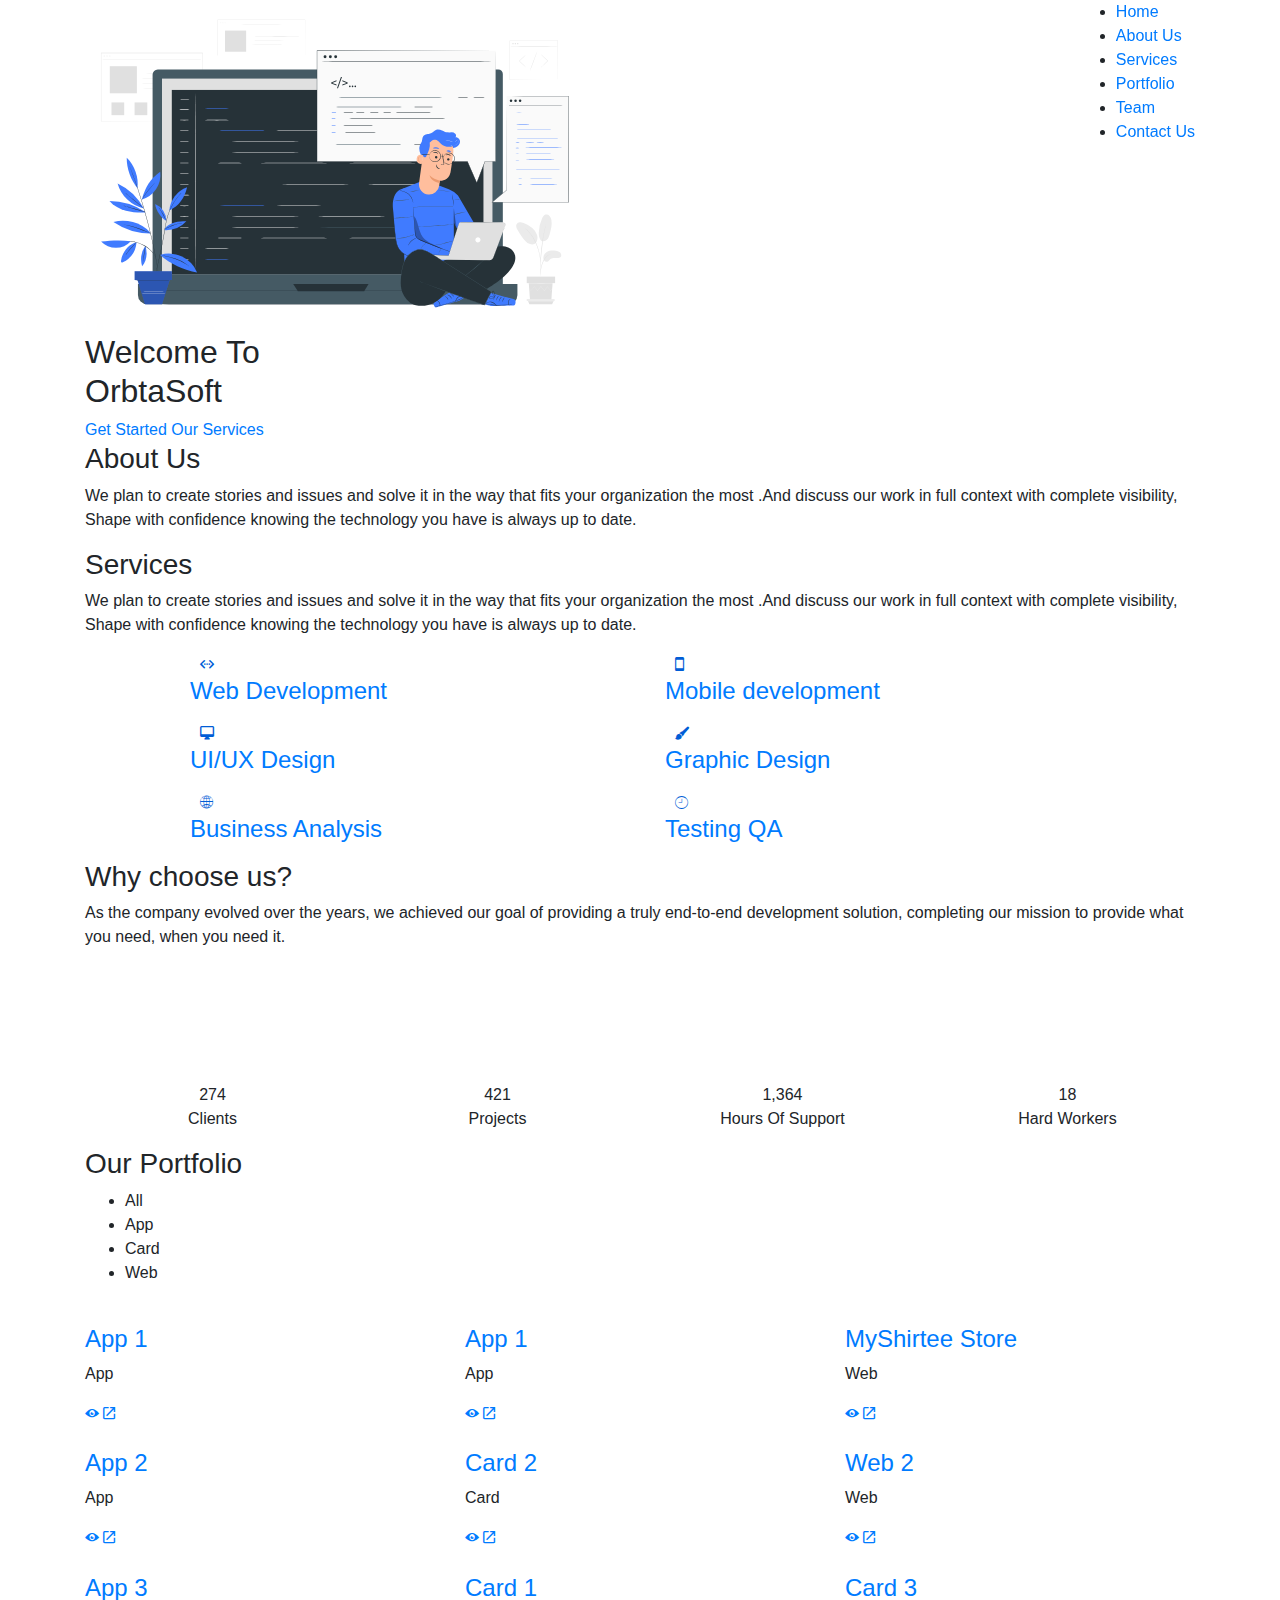
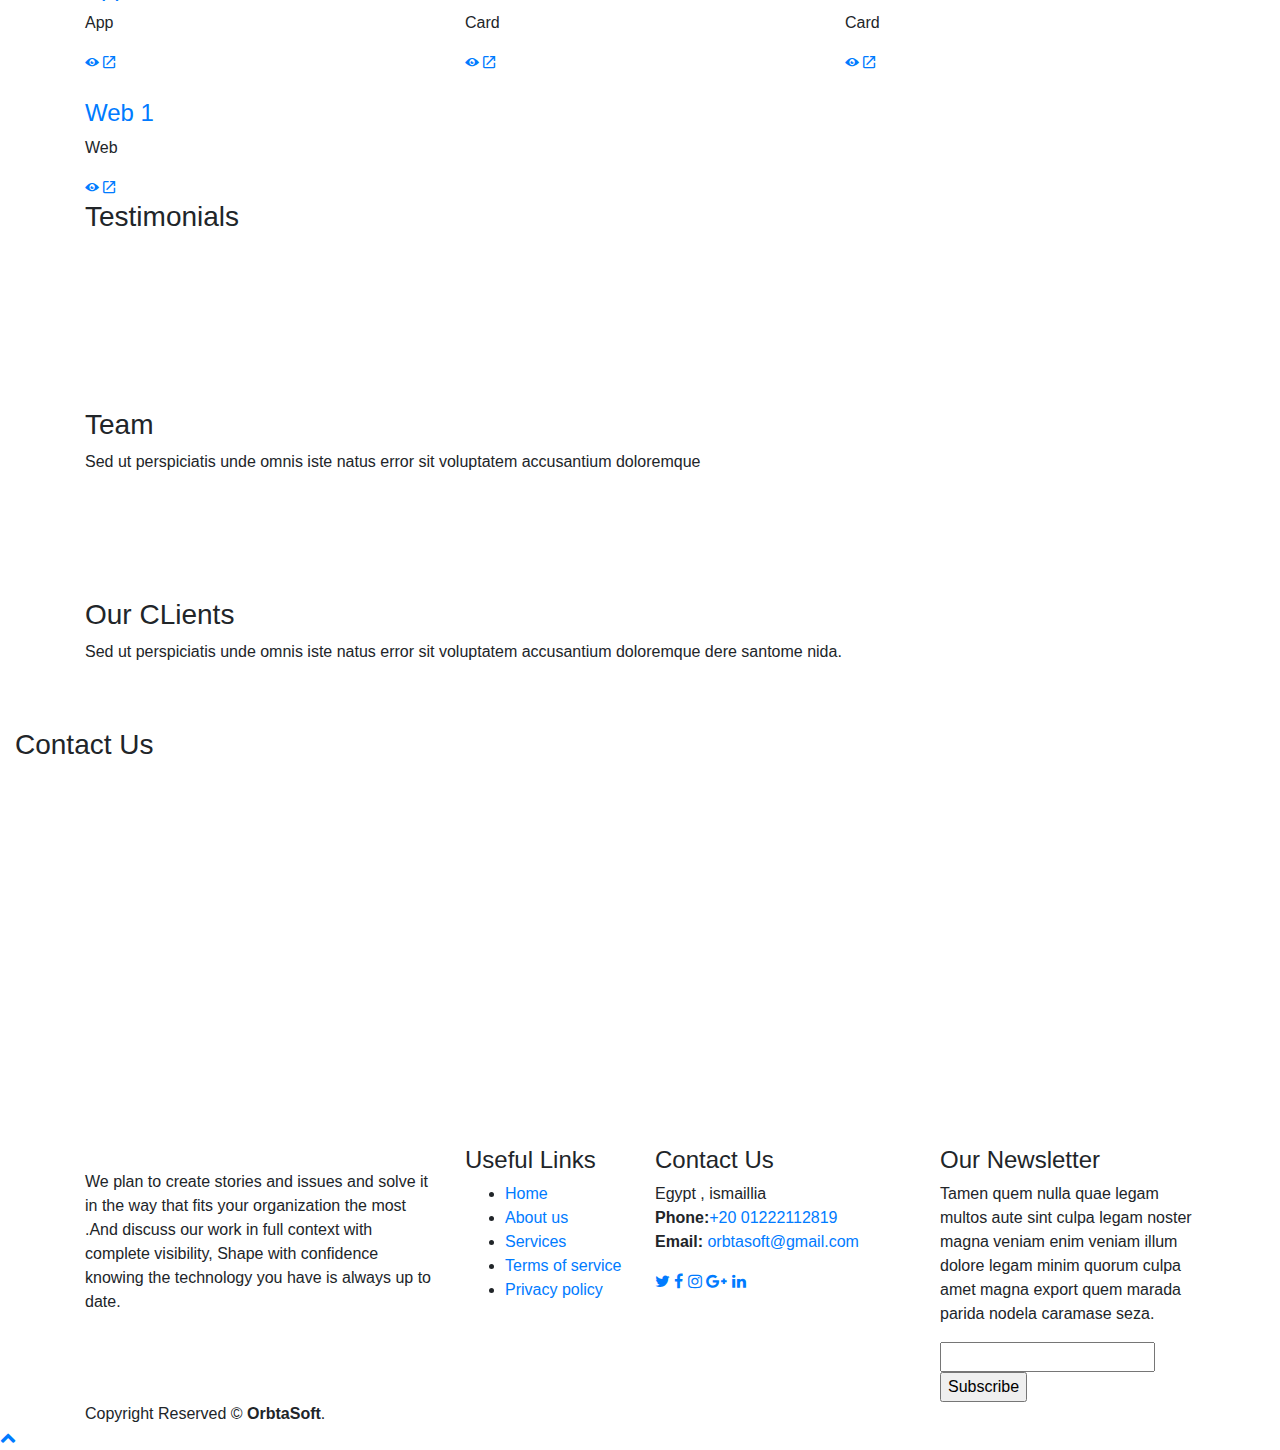
==== index.html @ 1ac49002 "Update index.html" ====
<!DOCTYPE html>
<html lang="en">
<head>
  <meta charset="utf-8">
  <title>OrbtaSoft</title>
  <meta content="width=device-width, initial-scale=1.0" name="viewport">
  <meta content="websites,App Development,Web Development, programming company" name="keywords">
  <meta content="We plan to create stories and issues and solve it in the way that fits your organization the most .And discuss our work in full context with complete visibility, Shape with confidence knowing the technology you have is always up to date." name="description">

  <!-- Favicons -->
 <!-- <link href="img/favicon.png" rel="icon">-->
  <link href="img/apple-touch-icon.png" rel="apple-touch-icon">

  <!-- Google Fonts -->
  <link href="https://fonts.googleapis.com/css?family=Open+Sans:300,300i,400,400i,700,700i|Montserrat:300,400,500,700" rel="stylesheet">

  <!-- Bootstrap CSS File -->
  <link href="lib/bootstrap/css/bootstrap.min.css" rel="stylesheet">

  <!-- Libraries CSS Files -->
  <link href="lib/font-awesome/css/font-awesome.min.css" rel="stylesheet">
  <link href="lib/animate/animate.min.css" rel="stylesheet">
  <link href="lib/ionicons/css/ionicons.min.css" rel="stylesheet">
  <link href="lib/owlcarousel/assets/owl.carousel.min.css" rel="stylesheet">
  <link href="lib/lightbox/css/lightbox.min.css" rel="stylesheet">

  <!-- Main Stylesheet File -->
  <link href="css/style.css" rel="stylesheet">
<style>
    svg{width: 500px;}
    svg#freepik_stories-code-typing:not(.animated) .animable {opacity: 0;}svg#freepik_stories-code-typing.animated #freepik--background-complete--inject-6 {animation: 1.5s Infinite  linear floating;animation-delay: 0s;}svg#freepik_stories-code-typing.animated #freepik--speech-bubbles--inject-6 {animation: 1.5s Infinite  linear floating;animation-delay: 0s;}            @keyframes floating {                0% {                    opacity: 1;                    transform: translateY(0px);                }                50% {                    transform: translateY(-10px);                }                100% {                    opacity: 1;                    transform: translateY(0px);                }            }        </style>

</head>

<body>

  <!--==========================
  Header
  ============================-->
  <header id="header" class="fixed-top">
    <div class="container">

      <div class="logo float-left">
       <a href="#intro" class="scrollto"><img src="img/logo.png" alt="" class="img-fluid"></a>
      </div>

      <nav class="main-nav float-right d-none d-lg-block">
        <ul>
          <li class="active"><a href="#intro">Home</a></li>
          <li><a href="#about">About Us</a></li>
          <li><a href="#services">Services</a></li>
          <li><a href="#portfolio">Portfolio</a></li>
          <li><a href="#team">Team</a></li>
         <!-- <li class="drop-down"><a href="">Drop Down</a>
            <ul>
              <li><a href="#">Drop Down 1</a></li>
              <li class="drop-down"><a href="#">Drop Down 2</a>
                <ul>
                  <li><a href="#">Deep Drop Down 1</a></li>
                  <li><a href="#">Deep Drop Down 2</a></li>
                  <li><a href="#">Deep Drop Down 3</a></li>
                  <li><a href="#">Deep Drop Down 4</a></li>
                  <li><a href="#">Deep Drop Down 5</a></li>
                </ul>
              </li>
              <li><a href="#">Drop Down 3</a></li>
              <li><a href="#">Drop Down 4</a></li>
              <li><a href="#">Drop Down 5</a></li>
            </ul>
          </li>-->
          <li><a href="#contact">Contact Us</a></li>
        </ul>
      </nav><!-- .main-nav -->
      
    </div>
  </header><!-- #header -->

  <!--==========================
    Intro Section
  ============================-->
  <section id="intro" class="clearfix">
    <div class="container">

      <div class="intro-img">
        <svg xmlns="http://www.w3.org/2000/svg" class="animated img-fluid" id="freepik_stories-code-typing" viewBox="0 0 750 500"><g id="freepik--background-complete--inject-6"><rect x="24.1" y="79.59" width="152.3" height="101.97" style="fill:#fff"></rect><path d="M176.39,181.57s0-.64,0-1.86,0-3,0-5.38c0-4.72,0-11.64-.05-20.51,0-17.71-.07-43.18-.12-74.23l.22.22-152.28.06h0l.27-.28c0,36.33,0,70.88,0,102l-.25-.25,109.72.12,31.34.07,8.34,0h2.15l.74,0h-.71l-2.12,0-8.29,0-31.29.06-109.88.13h-.25v-.25c0-31.1,0-65.65,0-102v-.27h.29l152.28.06h.22v.21c-.05,31.11-.09,56.62-.11,74.37,0,8.84-.05,15.75-.06,20.46,0,2.33,0,4.12,0,5.34S176.39,181.57,176.39,181.57Z" style="fill:#e0e0e0"></path><path d="M24.1,88.69c0-.15,34.06-.27,76.08-.27s76.09.12,76.09.27-34.06.28-76.09.28S24.1,88.85,24.1,88.69Z" style="fill:#e0e0e0"></path><g style="opacity:0.30000000000000004"><path d="M30.1,84.1a1.22,1.22,0,0,1-2.44,0,1.22,1.22,0,0,1,2.44,0Z" style="fill:#e0e0e0"></path></g><g style="opacity:0.30000000000000004"><path d="M34.29,84.1a1.22,1.22,0,1,1-1.22-1.22A1.22,1.22,0,0,1,34.29,84.1Z" style="fill:#e0e0e0"></path></g><g style="opacity:0.30000000000000004"><path d="M38.41,84.1a1.22,1.22,0,1,1-1.22-1.22A1.22,1.22,0,0,1,38.41,84.1Z" style="fill:#e0e0e0"></path></g><rect x="37.19" y="99.33" width="40.62" height="40.63" style="fill:#e0e0e0"></rect><path d="M155.51,110.81c0,.15-15.85.27-35.39.27s-35.39-.12-35.39-.27,15.85-.27,35.39-.27S155.51,110.66,155.51,110.81Z" style="fill:#e0e0e0"></path><path d="M155.51,118.36c0,.15-15.85.27-35.39.27s-35.39-.12-35.39-.27,15.85-.27,35.39-.27S155.51,118.21,155.51,118.36Z" style="fill:#e0e0e0"></path><path d="M155.51,125.91c0,.15-15.85.27-35.39.27s-35.39-.12-35.39-.27,15.85-.27,35.39-.27S155.51,125.76,155.51,125.91Z" style="fill:#e0e0e0"></path><path d="M126.56,133.46a9.76,9.76,0,0,1-1.64.11l-4.48.08c-3.79,0-9,.08-14.79.08s-11,0-14.79-.08l-4.48-.08a10,10,0,0,1-1.65-.11,10,10,0,0,1,1.65-.11l4.48-.08c3.78-.05,9-.08,14.79-.08s11,0,14.79.08l4.48.08A9.76,9.76,0,0,1,126.56,133.46Z" style="fill:#e0e0e0"></path><rect x="39.73" y="153.65" width="19.09" height="19.09" style="fill:#e0e0e0"></rect><rect x="74.35" y="153.65" width="19.09" height="19.09" style="fill:#e0e0e0"></rect><rect x="108.98" y="153.65" width="19.09" height="19.09" style="fill:#e0e0e0"></rect><rect x="143.6" y="153.65" width="19.09" height="19.09" style="fill:#e0e0e0"></rect><rect x="198.87" y="30.04" width="131.19" height="53.29" style="fill:#fff"></rect><path d="M330.06,83.33s0-.33,0-1,0-1.56,0-2.77c0-2.43,0-6,0-10.6,0-9.2-.05-22.5-.08-39l.15.15-131.19.06h0l.2-.21c0,18.66,0,36.68,0,53.29l-.19-.2,94.06.09,27.28.06,7.31,0h0l-7.26,0-27.24.05-94.19.1h-.2v-.2c0-16.61,0-34.63,0-53.29v-.21h.21l131.19.07h.14V30c0,16.51-.06,29.84-.08,39.06,0,4.58,0,8.15,0,10.57,0,1.2,0,2.11,0,2.74S330.06,83.33,330.06,83.33Z" style="fill:#e0e0e0"></path><path d="M199,37.23c0-.12,29.32-.21,65.48-.21s65.5.09,65.5.21-29.32.21-65.5.21S199,37.34,199,37.23Z" style="fill:#e0e0e0"></path><g style="opacity:0.30000000000000004"><path d="M204.49,34a.95.95,0,1,1-1-.95A1,1,0,0,1,204.49,34Z" style="fill:#ebebeb"></path></g><g style="opacity:0.30000000000000004"><path d="M207.75,34a.95.95,0,1,1-.95-.95A1,1,0,0,1,207.75,34Z" style="fill:#ebebeb"></path></g><g style="opacity:0.30000000000000004"><circle cx="210.02" cy="34.01" r="0.95" style="fill:#ebebeb"></circle></g><rect x="210.02" y="45.89" width="31.69" height="31.69" style="fill:#e0e0e0"></rect><path d="M321,54.38c0,.12-16.31.21-36.42.21s-36.42-.09-36.42-.21,16.31-.21,36.42-.21S321,54.27,321,54.38Z" style="fill:#e0e0e0"></path><path d="M321,60.84c0,.11-16.31.2-36.42.2s-36.42-.09-36.42-.2,16.31-.21,36.42-.21S321,60.72,321,60.84Z" style="fill:#e0e0e0"></path><path d="M295,67.29a1.61,1.61,0,0,1-.48,0l-1.36,0-5,.07-16.57.06L255,67.44l-5-.07-1.37,0a1.68,1.68,0,0,1-.48,0,2.32,2.32,0,0,1,.48,0l1.37,0,5-.06,16.58-.07,16.57.07,5,.06,1.36,0A2.2,2.2,0,0,1,295,67.29Z" style="fill:#e0e0e0"></path><path d="M684,101.16a4.68,4.68,0,0,1,.74-.85c.59-.58,1.31-1.31,2.16-2.16,1.83-1.82,4.39-4.3,7.24-7l.07-.06v.36c-2.87-2.66-5.45-5.09-7.29-6.87l-2.17-2.12a5,5,0,0,1-.75-.83,4.57,4.57,0,0,1,.88.68l2.28,2c1.9,1.71,4.52,4.1,7.39,6.76l.2.19-.2.18-.06.06c-2.85,2.72-5.45,5.16-7.35,6.9l-2.26,2.06A6.07,6.07,0,0,1,684,101.16Z" style="fill:#e0e0e0"></path><path d="M661.87,81.62a5.39,5.39,0,0,1-.74.84L659,84.63c-1.83,1.81-4.39,4.29-7.24,7l-.07.06v-.37c2.87,2.67,5.45,5.1,7.29,6.88l2.17,2.12a4.53,4.53,0,0,1,.75.83,5,5,0,0,1-.88-.69l-2.28-2c-1.9-1.71-4.52-4.1-7.39-6.77l-.2-.18.2-.18.06-.07c2.85-2.71,5.45-5.15,7.35-6.9L661,82.32A4.66,4.66,0,0,1,661.87,81.62Z" style="fill:#e0e0e0"></path><path d="M667.56,105.76c-.13-.05,2.19-6.58,5.19-14.59s5.53-14.47,5.66-14.42-2.2,6.58-5.19,14.59S667.69,105.81,667.56,105.76Z" style="fill:#e0e0e0"></path><path d="M709.19,119.74s0-.38,0-1.09,0-1.78,0-3.14c0-2.76,0-6.79,0-11.91,0-10.25-.06-24.9-.11-42.56l.21.21-72,0h0l.25-.25c0,21.22,0,41.26,0,58.7l-.22-.22,52,.11,14.74.06,3.92,0h1.36l-.33,0h-1l-3.87,0-14.7.06-52.17.11h-.22v-.23c0-17.44,0-37.48,0-58.7v-.25h.26l72,0h.21V61c0,17.71-.08,32.41-.11,42.69,0,5.11,0,9.11,0,11.86,0,1.35,0,2.39,0,3.11S709.19,119.74,709.19,119.74Z" style="fill:#e0e0e0"></path><path d="M709.76,69.75c0,.14-16.27.25-36.33.25s-36.32-.11-36.32-.25,16.26-.25,36.32-.25S709.76,69.61,709.76,69.75Z" style="fill:#e0e0e0"></path><path d="M643,65.46a1,1,0,1,1-1-1A1,1,0,0,1,643,65.46Z" style="fill:#e0e0e0"></path><path d="M646.56,65.46a1,1,0,1,1-1-1A1,1,0,0,1,646.56,65.46Z" style="fill:#e0e0e0"></path><path d="M650.09,65.46a1,1,0,1,1-1-1A1,1,0,0,1,650.09,65.46Z" style="fill:#e0e0e0"></path><path d="M692.59,377.9c4.16-2.15,9.07-2.43,13.69-1.66,2.48.41,5.07,1.15,6.76,3s2,5.14.07,6.75a6.55,6.55,0,0,1-4.26,1.08c-3.62,0-7.64-.68-10.53,1.5-1.65,1.24-2.74,3.3-4.72,3.91a4.66,4.66,0,0,1-5.13-2.28,8,8,0,0,1-.58-5.88A9,9,0,0,1,692.59,377.9Z" style="fill:#ebebeb"></path><path d="M683.05,359.49c2.55,3.63,7.5,2.43,9.79.21s3.26-5.44,4.15-8.5c2-7,4-14.36,2.55-21.5a12,12,0,0,0-2.75-5.85,6.23,6.23,0,0,0-5.91-2c-2.5.66-4,3.1-5.17,5.42a51.26,51.26,0,0,0-5.06,22c0,3.54.4,7.25,2.4,10.18" style="fill:#ebebeb"></path><path d="M676.06,364.7c2.76-3.28,3.29-8.06,2.06-12.17a23.46,23.46,0,0,0-7.21-10.46A38.88,38.88,0,0,0,658,334.45a13.86,13.86,0,0,0-5.81-1,6.12,6.12,0,0,0-4.88,3c-1.35,2.59,0,5.74,1.36,8.3a98.45,98.45,0,0,0,8.48,12.92c2.54,3.27,5.45,6.51,9.33,8s7.9,1.31,9.95-1.38" style="fill:#ebebeb"></path><path d="M682.88,414.34a8.29,8.29,0,0,0,.23-1.66c.12-1.2.26-2.71.44-4.51s.49-4.15,1-6.61a51.47,51.47,0,0,1,2.41-7.81,28.8,28.8,0,0,1,4-7.06,15,15,0,0,1,5-4.19,14.18,14.18,0,0,1,4.25-1.32,7.69,7.69,0,0,0,1.64-.24,8.6,8.6,0,0,0-1.67,0,12.77,12.77,0,0,0-4.43,1.15,14.89,14.89,0,0,0-5.31,4.22,28.24,28.24,0,0,0-4.14,7.21,47.94,47.94,0,0,0-2.38,7.93,56.11,56.11,0,0,0-.88,6.7c-.14,1.92-.2,3.47-.23,4.54A7.58,7.58,0,0,0,682.88,414.34Z" style="fill:#e0e0e0"></path><path d="M683.19,410.87a3.39,3.39,0,0,0,0-.77v-2.19c0-1.91,0-4.66.1-8.06.16-6.8.75-14.12,1.88-24.43,1.07-9.7,2.51-21,4-28.34.32-1.67.65-3.17,1-4.48s.54-2.46.78-3.38.38-1.57.52-2.13a3.24,3.24,0,0,0,.13-.76,4.49,4.49,0,0,0-.27.72q-.24.82-.63,2.1c-.28.92-.57,2-.9,3.36s-.71,2.81-1.07,4.47a249.06,249.06,0,0,0-4.23,26.29c-1.13,10.34-1.64,19.76-1.69,26.57,0,3.41,0,6.17.12,8.07.06.89.1,1.62.14,2.19A3.87,3.87,0,0,0,683.19,410.87Z" style="fill:#e0e0e0"></path><path d="M683.24,392.71a17.42,17.42,0,0,0,0-2.29c-.08-1.47-.29-3.6-.7-6.2a82.83,82.83,0,0,0-2-9,74,74,0,0,0-3.78-10.7,57.22,57.22,0,0,0-11.1-17.29,27.72,27.72,0,0,0-2.61-2.42c-.4-.34-.76-.68-1.12-.95l-1-.7a14.27,14.27,0,0,0-1.93-1.23,68.67,68.67,0,0,1,6.32,5.64,59.9,59.9,0,0,1,10.82,17.22,84.12,84.12,0,0,1,3.81,10.6A89.48,89.48,0,0,1,682,384.3c.48,2.58.75,4.68.92,6.14A13.57,13.57,0,0,0,683.24,392.71Z" style="fill:#e0e0e0"></path><polygon points="665.69 424.74 667.51 449.66 699.53 449.66 701.35 424.74 665.69 424.74" style="fill:#e0e0e0"></polygon><rect x="662.59" y="414.91" width="42.57" height="9.82" style="fill:#e0e0e0"></rect><polygon points="662.59 448.71 662.59 451.43 664.59 451.43 704.46 451.43 704.46 448.71 662.59 448.71" style="fill:#ebebeb"></polygon><polygon points="666.55 456.23 664.59 451.43 702.94 451.43 700.65 456.23 666.55 456.23" style="fill:#e0e0e0"></polygon><path d="M700.75,432.88s0,.09-.15.23l-.48.64-1.86,2.38-.08.11-.09-.11c-1.17-1.62-2.73-3.79-4.58-6.34h.27l-4.52,6.39-.14.2-.16-.19-5.35-6.36h.31l-.29.37-4.79,6-.16.2-.14-.21c-1.63-2.3-3.15-4.44-4.52-6.39l.26,0-5.55,6.33-.1.11-.08-.12-1.74-2.93-.45-.78a1.39,1.39,0,0,1-.13-.27s.07.07.18.24l.5.75,1.83,2.87h-.18l5.47-6.41.14-.16.12.17,4.56,6.36h-.31l4.78-6,.29-.37.15-.19.16.19,5.33,6.38H689l4.56-6.36.14-.18.13.18,4.48,6.41h-.16l1.94-2.33.52-.6A1.17,1.17,0,0,1,700.75,432.88Z" style="fill:#f5f5f5"></path><path d="M701.79,424.57c0,.11-8,.2-17.92.2s-17.92-.09-17.92-.2,8-.2,17.92-.2S701.79,424.46,701.79,424.57Z" style="fill:#f5f5f5"></path><path d="M703.41,451.7c0,.11-8.72.2-19.47.2s-19.48-.09-19.48-.2,8.72-.2,19.48-.2S703.41,451.59,703.41,451.7Z" style="fill:#f5f5f5"></path></g><g id="freepik--Device--inject-6"><path d="M109.14,104.09H620a6.74,6.74,0,0,1,6.74,6.74V437a14.57,14.57,0,0,1-14.57,14.57H116A14.57,14.57,0,0,1,101.39,437V111.85A7.75,7.75,0,0,1,109.14,104.09Z" style="fill:#455a64"></path><path d="M79.42,425.83H648.63a0,0,0,0,1,0,0V442.5a13.72,13.72,0,0,1-13.72,13.72H93.14A13.72,13.72,0,0,1,79.42,442.5V425.83a0,0,0,0,1,0,0Z" style="fill:#455a64"></path><rect x="115.49" y="117.9" width="495.7" height="293.4" style="fill:#e0e0e0"></rect><polygon points="312.29 425.83 319.35 437.06 418.74 437.06 425.3 425.83 312.29 425.83" style="fill:#263238"></polygon><rect x="130.2" y="134.9" width="467.48" height="276.4" style="fill:#263238"></rect><path d="M166.07,403.18c-.24,0-.44-58.86-.44-131.46s.2-131.49.44-131.49.44,58.86.44,131.49S166.31,403.18,166.07,403.18Z" style="fill:#e0e0e0"></path><path d="M156.64,164.07c0,.24-3.4.44-7.59.44s-7.6-.2-7.6-.44,3.4-.44,7.6-.44S156.64,163.83,156.64,164.07Z" style="fill:#e0e0e0"></path><path d="M157.22,149.15c0,.24-3.4.44-7.59.44s-7.59-.2-7.59-.44,3.4-.44,7.59-.44S157.22,148.91,157.22,149.15Z" style="fill:#e0e0e0"></path><path d="M156.64,180.15c0,.24-3.4.44-7.59.44s-7.6-.2-7.6-.44,3.4-.44,7.6-.44S156.64,179.91,156.64,180.15Z" style="fill:#e0e0e0"></path><path d="M156.64,196.23c0,.25-3.4.44-7.59.44s-7.6-.19-7.6-.44,3.4-.43,7.6-.43S156.64,196,156.64,196.23Z" style="fill:#e0e0e0"></path><path d="M156.64,212.32c0,.24-3.4.44-7.59.44s-7.6-.2-7.6-.44,3.4-.44,7.6-.44S156.64,212.07,156.64,212.32Z" style="fill:#e0e0e0"></path><path d="M156.64,228.4c0,.24-3.4.44-7.59.44s-7.6-.2-7.6-.44,3.4-.44,7.6-.44S156.64,228.16,156.64,228.4Z" style="fill:#e0e0e0"></path><path d="M156.64,244.48c0,.24-3.4.44-7.59.44s-7.6-.2-7.6-.44,3.4-.44,7.6-.44S156.64,244.24,156.64,244.48Z" style="fill:#e0e0e0"></path><path d="M156.64,260.56c0,.25-3.4.44-7.59.44s-7.6-.19-7.6-.44,3.4-.43,7.6-.43S156.64,260.32,156.64,260.56Z" style="fill:#e0e0e0"></path><path d="M156.64,276.65c0,.24-3.4.43-7.59.43s-7.6-.19-7.6-.43,3.4-.44,7.6-.44S156.64,276.4,156.64,276.65Z" style="fill:#e0e0e0"></path><path d="M156.64,292.73c0,.24-3.4.44-7.59.44s-7.6-.2-7.6-.44,3.4-.44,7.6-.44S156.64,292.49,156.64,292.73Z" style="fill:#e0e0e0"></path><path d="M156.64,308.81c0,.24-3.4.44-7.59.44s-7.6-.2-7.6-.44,3.4-.44,7.6-.44S156.64,308.57,156.64,308.81Z" style="fill:#e0e0e0"></path><path d="M156.64,324.89c0,.25-3.4.44-7.59.44s-7.6-.19-7.6-.44,3.4-.43,7.6-.43S156.64,324.65,156.64,324.89Z" style="fill:#e0e0e0"></path><path d="M156.64,341c0,.24-3.4.43-7.59.43s-7.6-.19-7.6-.43,3.4-.44,7.6-.44S156.64,340.73,156.64,341Z" style="fill:#e0e0e0"></path><path d="M156.64,357.06c0,.24-3.4.44-7.59.44s-7.6-.2-7.6-.44,3.4-.44,7.6-.44S156.64,356.82,156.64,357.06Z" style="fill:#e0e0e0"></path><path d="M156.64,373.14c0,.24-3.4.44-7.59.44s-7.6-.2-7.6-.44,3.4-.44,7.6-.44S156.64,372.9,156.64,373.14Z" style="fill:#e0e0e0"></path><path d="M156.64,389.22c0,.25-3.4.44-7.59.44s-7.6-.19-7.6-.44,3.4-.44,7.6-.44S156.64,389,156.64,389.22Z" style="fill:#e0e0e0"></path><path d="M217.51,163.12c0,.24-8.82.44-19.7.44s-19.71-.2-19.71-.44,8.82-.44,19.71-.44S217.51,162.88,217.51,163.12Z" style="fill:#407BFF"></path><path d="M217.51,389.22c0,.25-8.82.44-19.7.44s-19.71-.19-19.71-.44,8.82-.44,19.71-.44S217.51,389,217.51,389.22Z" style="fill:#407BFF"></path><path d="M272.4,196.23c0,.25-16.51.44-36.87.44s-36.87-.19-36.87-.44,16.5-.43,36.87-.43S272.4,196,272.4,196.23Z" style="fill:#407BFF"></path><path d="M357.68,196.23c0,.25-16.51.44-36.87.44s-36.88-.19-36.88-.44,16.51-.43,36.88-.43S357.68,196,357.68,196.23Z" style="fill:#e0e0e0"></path><path d="M325.09,212.32c0,.24-24.33.44-54.34.44s-54.34-.2-54.34-.44,24.32-.44,54.34-.44S325.09,212.07,325.09,212.32Z" style="fill:#e0e0e0"></path><path d="M325.09,228.4c0,.24-24.33.44-54.34.44s-54.34-.2-54.34-.44,24.32-.44,54.34-.44S325.09,228.16,325.09,228.4Z" style="fill:#e0e0e0"></path><path d="M399.9,276.65c0,.24-24.34.43-54.34.43s-54.35-.19-54.35-.43,24.33-.44,54.35-.44S399.9,276.4,399.9,276.65Z" style="fill:#e0e0e0"></path><path d="M367.61,244.48c0,.24-24.33.44-54.33.44s-54.35-.2-54.35-.44,24.33-.44,54.35-.44S367.61,244.24,367.61,244.48Z" style="fill:#e0e0e0"></path><path d="M500.42,244.48c0,.24-24.33.44-54.33.44s-54.35-.2-54.35-.44,24.33-.44,54.35-.44S500.42,244.24,500.42,244.48Z" style="fill:#e0e0e0"></path><path d="M454.24,212.32c0,.24-24.34.44-54.34.44s-54.34-.2-54.34-.44,24.32-.44,54.34-.44S454.24,212.07,454.24,212.32Z" style="fill:#fafafa"></path><path d="M529.31,276.65c0,.24-24.33.43-54.34.43s-54.34-.19-54.34-.43,24.32-.44,54.34-.44S529.31,276.4,529.31,276.65Z" style="fill:#fafafa"></path><path d="M514.32,228.4c0,.24-37.78.44-84.38.44s-84.38-.2-84.38-.44,37.77-.44,84.38-.44S514.32,228.16,514.32,228.4Z" style="fill:#455a64"></path><path d="M217.51,180.15c0,.24-8.82.44-19.7.44s-19.71-.2-19.71-.44,8.82-.44,19.71-.44S217.51,179.91,217.51,180.15Z" style="fill:#fafafa"></path><path d="M217.51,373.14c0,.24-8.82.44-19.7.44s-19.71-.2-19.71-.44,8.82-.44,19.71-.44S217.51,372.9,217.51,373.14Z" style="fill:#fafafa"></path><path d="M237,244.48c0,.24-8.82.44-19.71.44s-19.71-.2-19.71-.44,8.83-.44,19.71-.44S237,244.24,237,244.48Z" style="fill:#fafafa"></path><path d="M552.93,244.48c0,.24-8.82.44-19.7.44s-19.71-.2-19.71-.44,8.82-.44,19.71-.44S552.93,244.24,552.93,244.48Z" style="fill:#407BFF"></path><path d="M272.4,308.72c0,.24-16.51.44-36.87.44s-36.87-.2-36.87-.44,16.5-.44,36.87-.44S272.4,308.47,272.4,308.72Z" style="fill:#407BFF"></path><path d="M357.68,308.72c0,.24-16.51.44-36.87.44s-36.88-.2-36.88-.44,16.51-.44,36.88-.44S357.68,308.47,357.68,308.72Z" style="fill:#e0e0e0"></path><path d="M325.09,324.8c0,.24-24.33.44-54.34.44s-54.34-.2-54.34-.44,24.32-.44,54.34-.44S325.09,324.56,325.09,324.8Z" style="fill:#e0e0e0"></path><path d="M325.09,340.88c0,.24-24.33.44-54.34.44s-54.34-.2-54.34-.44,24.32-.44,54.34-.44S325.09,340.64,325.09,340.88Z" style="fill:#e0e0e0"></path><path d="M367.61,357c0,.25-24.33.44-54.33.44s-54.35-.19-54.35-.44,24.33-.43,54.35-.43S367.61,356.72,367.61,357Z" style="fill:#e0e0e0"></path><path d="M500.42,357c0,.25-24.33.44-54.33.44s-54.35-.19-54.35-.44,24.33-.43,54.35-.43S500.42,356.72,500.42,357Z" style="fill:#e0e0e0"></path><path d="M454.24,324.8c0,.24-24.34.44-54.34.44s-54.34-.2-54.34-.44,24.32-.44,54.34-.44S454.24,324.56,454.24,324.8Z" style="fill:#fafafa"></path><path d="M514.32,340.88c0,.24-37.78.44-84.38.44s-84.38-.2-84.38-.44,37.77-.44,84.38-.44S514.32,340.64,514.32,340.88Z" style="fill:#455a64"></path><path d="M237,357c0,.25-8.82.44-19.71.44s-19.71-.19-19.71-.44,8.83-.43,19.71-.43S237,356.72,237,357Z" style="fill:#fafafa"></path><path d="M552.93,357c0,.25-8.82.44-19.7.44s-19.71-.19-19.71-.44,8.82-.43,19.71-.43S552.93,356.72,552.93,357Z" style="fill:#407BFF"></path><path d="M563.44,436c0,.14-100.64.26-224.76.26S113.9,436.12,113.9,436s100.62-.26,224.78-.26S563.44,435.84,563.44,436Z" style="fill:#263238"></path></g><g id="freepik--Plant--inject-6"><path d="M97.07,347.83a57.06,57.06,0,0,0-54.45-14.95,99.15,99.15,0,0,0,55.1,17.21" style="fill:#407BFF"></path><path d="M78.6,282.43c2.27-16.05-4-34.1-16-45.76-.39,15.9,6.32,33.79,16,45.76" style="fill:#407BFF"></path><path d="M88.21,312.74a85.64,85.64,0,0,0-39.35-37.61,54.08,54.08,0,0,0,39.5,37.78" style="fill:#407BFF"></path><path d="M90.2,318.58c-9.69.28-19.5-.06-28.87-2.54S43,308.79,36.74,301.37a96.45,96.45,0,0,1,53.31,16.27" style="fill:#407BFF"></path><path d="M85.28,299.32c4.92-18.44,13-31.19,27.53-41.52a38.33,38.33,0,0,1-27.53,41.52" style="fill:#407BFF"></path><path d="M121.86,331.12a27.28,27.28,0,0,0-16.58-25.28c.81,9.52,8.29,20.53,16.58,25.28" style="fill:#407BFF"></path><path d="M126.49,315.57a40.68,40.68,0,0,1,26.64-34.69c-3.35,15.41-12.25,28.24-26.64,34.69" style="fill:#407BFF"></path><path d="M119.51,343.16c3.42-4.89,9-7.93,14.77-9.44s11.8-1.65,17.76-1.77A41.53,41.53,0,0,1,120,345.31" style="fill:#407BFF"></path><path d="M112.59,382.45a45.5,45.5,0,0,1,55.56,26.33C148,405,128.05,396,112.59,382.45" style="fill:#407BFF"></path><path d="M90.44,368.8c3.35,9.91,2.7,21.89-4.75,30.43a36.34,36.34,0,0,1,4.75-30.43" style="fill:#407BFF"></path><path d="M77.34,363.29a37.28,37.28,0,0,1-20.59,30.26,2.34,2.34,0,0,1-1.82.3c-.91-.37-1-1.61-.88-2.59,1.46-12.69,10.87-25,23.29-28" style="fill:#407BFF"></path><path d="M68.79,362a30.58,30.58,0,0,1-44.67.23c14.2-1.55,30.58-2.59,44.67-.23" style="fill:#407BFF"></path><path d="M66.66,248.49s0,.15.13.42l.44,1.2c.4,1.08,1,2.62,1.71,4.6s1.65,4.44,2.67,7.29l1.64,4.56L75,271.69c2.52,7.19,5.31,15.82,8.33,25.43s6.07,20.25,9.13,31.47,5.69,22,8,31.78,4.12,18.69,5.49,26.19q.53,2.81,1,5.34t.81,4.77c.51,3,.95,5.55,1.25,7.66s.57,3.71.74,4.85q.14.79.21,1.26a2.72,2.72,0,0,0,.09.43,2.43,2.43,0,0,0,0-.44c0-.31-.09-.73-.16-1.26-.15-1.14-.36-2.78-.64-4.87s-.67-4.69-1.16-7.68c-.24-1.49-.5-3.09-.77-4.78s-.63-3.48-1-5.35c-1.33-7.51-3.19-16.39-5.38-26.23S96,339.68,93,328.44,86.82,306.6,83.83,297s-5.88-18.23-8.44-25.4q-1-2.7-1.81-5.13l-1.69-4.55c-1-2.84-2-5.28-2.75-7.26s-1.39-3.49-1.81-4.56c-.21-.5-.37-.89-.48-1.18A3,3,0,0,0,66.66,248.49Z" style="fill:#263238"></path><path d="M144.66,289.11s-.09.07-.25.23l-.68.71c-.59.63-1.45,1.58-2.52,2.83A98.46,98.46,0,0,0,132.85,304a74.82,74.82,0,0,0-8.74,18.71c-2.35,7.44-3.8,15.9-5.25,24.75-2.88,17.7-6.43,33.56-9,45-1.29,5.71-2.34,10.34-3.08,13.58-.35,1.57-.62,2.81-.81,3.69-.09.4-.15.72-.2,1a1.05,1.05,0,0,0,0,.33s0-.11.1-.32.15-.56.25-.95l.92-3.67c.77-3.24,1.88-7.85,3.24-13.55,2.66-11.45,6.27-27.3,9.16-45,1.45-8.85,2.88-17.29,5.18-24.7a75.68,75.68,0,0,1,8.59-18.64,108.93,108.93,0,0,1,8.2-11.22c1-1.26,1.88-2.23,2.44-2.88l.64-.75Z" style="fill:#263238"></path><path d="M64.55,361.4a1.74,1.74,0,0,0,.51.09l1.47.17,1.06.1,1.26.19c.9.13,1.93.27,3,.51l1.77.36,1.89.47c1.31.3,2.67.78,4.12,1.22a61.35,61.35,0,0,1,9,4,51.22,51.22,0,0,1,8.06,5.6,38.41,38.41,0,0,1,3.09,3,32.77,32.77,0,0,1,2.45,2.82,29.38,29.38,0,0,1,1.81,2.5,17.24,17.24,0,0,1,1.24,2l.75,1.27c.18.29.28.44.3.43a1.56,1.56,0,0,0-.2-.47l-.67-1.33a15.44,15.44,0,0,0-1.17-2,26.41,26.41,0,0,0-1.76-2.56,29.72,29.72,0,0,0-2.42-2.9,40.62,40.62,0,0,0-3.09-3A49.41,49.41,0,0,0,88.92,368a58,58,0,0,0-9.1-4c-1.46-.42-2.83-.89-4.16-1.17l-1.91-.45L72,362.09c-1.13-.23-2.17-.34-3.08-.44l-1.26-.15-1.07-.05-1.48-.06A1.89,1.89,0,0,0,64.55,361.4Z" style="fill:#263238"></path><path d="M60.5,289.45a6.82,6.82,0,0,0,1,1L64.45,293c2.48,2.12,5.94,5,9.77,8.21s7.34,6,9.88,8.08l3,2.41a8.11,8.11,0,0,0,1.16.82,7.3,7.3,0,0,0-1-1L84.34,309c-2.48-2.12-5.93-5-9.77-8.2s-7.33-6-9.87-8.08l-3-2.41A6.94,6.94,0,0,0,60.5,289.45Z" style="fill:#263238"></path><path d="M57,308.23c0,.15,7.42,2.47,16.65,5.2s16.77,4.83,16.81,4.69-7.41-2.48-16.65-5.21S57.06,308.09,57,308.23Z" style="fill:#263238"></path><path d="M84.54,300.75a5.78,5.78,0,0,0,.77-1.07l2-3c1.66-2.52,4-6,6.83-9.63s5.5-6.85,7.48-9.13l2.36-2.69a5.88,5.88,0,0,0,.83-1,6,6,0,0,0-1,.88c-.61.6-1.46,1.48-2.49,2.59-2.07,2.21-4.82,5.38-7.63,9.05s-5.14,7.17-6.73,9.75c-.79,1.29-1.41,2.35-1.82,3.09A7.08,7.08,0,0,0,84.54,300.75Z" style="fill:#263238"></path><path d="M110.43,311.18a26.69,26.69,0,0,0,1.75,2.88c1.12,1.75,2.63,4.18,4.19,6.93s2.89,5.29,3.82,7.15a25.89,25.89,0,0,0,1.58,3,17.13,17.13,0,0,0-1.23-3.14c-.85-1.9-2.12-4.48-3.7-7.25s-3.14-5.18-4.34-6.88A17.69,17.69,0,0,0,110.43,311.18Z" style="fill:#263238"></path><path d="M119.29,343.67c0,.07,1.46-.62,3.79-1.67s5.58-2.42,9.25-3.7,7.07-2.25,9.55-2.88,4-1,4-1.05a4,4,0,0,0-1.11.11c-.71.11-1.73.3-3,.57a82.77,82.77,0,0,0-18.87,6.6c-1.15.57-2.07,1.06-2.69,1.42A4.31,4.31,0,0,0,119.29,343.67Z" style="fill:#263238"></path><path d="M112.32,382.51s.15.08.46.16l1.34.34,5,1.15a162.32,162.32,0,0,1,16.19,4.27,71.7,71.7,0,0,1,15.11,7.1c1.81,1.15,3.22,2.17,4.17,2.9a16.14,16.14,0,0,0,1.5,1.11s-.11-.14-.34-.36-.57-.54-1-.92a45,45,0,0,0-4.09-3.05,66.09,66.09,0,0,0-15.14-7.29,135.27,135.27,0,0,0-16.29-4.14l-5-1A15.25,15.25,0,0,0,112.32,382.51Z" style="fill:#263238"></path><path d="M87.1,392.09c.15,0,1-5.21,2-11.68s1.6-11.74,1.45-11.76-1,5.21-2,11.68S87,392.07,87.1,392.09Z" style="fill:#263238"></path><path d="M60.84,382.56a27.72,27.72,0,0,0,2.37-2.81c1.42-1.77,3.38-4.2,5.61-6.85s4.28-5,5.78-6.7A29.16,29.16,0,0,0,77,363.38a3.73,3.73,0,0,0-.76.65c-.46.43-1.1,1.09-1.89,1.91-1.57,1.64-3.68,4-5.91,6.61s-4.15,5.13-5.49,7c-.68.92-1.21,1.67-1.56,2.19A3.65,3.65,0,0,0,60.84,382.56Z" style="fill:#263238"></path><polygon points="130.33 406.91 130.33 419.88 127.08 419.88 115.55 456.28 89.98 456.28 78.81 420.24 74.48 419.88 74.48 406.91 130.33 406.91" style="fill:#407BFF"></polygon><g style="opacity:0.30000000000000004"><polygon points="130.33 406.91 130.33 419.88 127.08 419.88 115.55 456.28 89.98 456.28 78.81 420.24 74.48 419.88 74.48 406.91 130.33 406.91"></polygon></g><path d="M76.64,420.24c0,.15,11.3.27,25.22.27s25.22-.12,25.22-.27-11.29-.27-25.22-.27S76.64,420.09,76.64,420.24Z" style="fill:#263238"></path><path d="M58.25,336.79a10,10,0,0,0,1.64.44l4.49,1.09c3.78.93,9,2.35,14.61,4.25s10.64,3.9,14.22,5.44l4.23,1.85a10.75,10.75,0,0,0,1.57.64,9.92,9.92,0,0,0-1.48-.83c-1-.5-2.39-1.19-4.17-2a150.22,150.22,0,0,0-14.19-5.61,147.14,147.14,0,0,0-14.7-4.11c-1.91-.42-3.46-.73-4.54-.91A9.54,9.54,0,0,0,58.25,336.79Z" style="fill:#263238"></path><path d="M85.13,440.45c0,.15,7.93.27,17.7.27s17.69-.12,17.69-.27-7.92-.27-17.69-.27S85.13,440.3,85.13,440.45Z" style="fill:#fafafa"></path><path d="M84.14,437.44c0,.15,8.4.27,18.75.27s18.75-.12,18.75-.27-8.39-.27-18.75-.27S84.14,437.29,84.14,437.44Z" style="fill:#fafafa"></path></g><g id="freepik--Floor--inject-6"><path d="M709.46,456.48c0,.15-152.44.27-340.44.27s-340.48-.12-340.48-.27S181,456.22,369,456.22,709.46,456.34,709.46,456.48Z" style="fill:#263238"></path></g><g id="freepik--speech-bubbles--inject-6"><polygon points="616.04 76.13 348.05 76.13 348.05 242.09 573.65 242.09 587.62 274.22 600 242.09 616.04 242.09 616.04 76.13" style="fill:#fafafa"></polygon><path d="M616,76.12c0,1.61.07,64,.2,166v.2H600l.19-.13c-3.87,10.07-8.05,20.92-12.37,32.13l-.19.51-.22-.5c-4.38-10.06-9.11-20.95-14-32.13l.21.14-204,0H347.79v-.26c0-59.15,0-115.28,0-166v-.23h.24l268,.23-268,.24.24-.24c0,50.69,0,106.82,0,166l-.26-.26h21.58l204,0h.15l.06.14,14,32.14h-.41L599.81,242l.05-.14H616l-.2.2C616,140.08,616,77.73,616,76.12Z" style="fill:#263238"></path><path d="M615.9,92.32c0,.2-59.88.37-133.72.37s-133.73-.17-133.73-.37S408.32,92,482.18,92,615.9,92.12,615.9,92.32Z" style="fill:#263238"></path><path d="M362.29,85a2.2,2.2,0,1,1-2.19-2.2A2.2,2.2,0,0,1,362.29,85Z" style="fill:#263238"></path><path d="M370.24,85a2.2,2.2,0,1,1-2.19-2.2A2.2,2.2,0,0,1,370.24,85Z" style="fill:#263238"></path><path d="M378.19,85a2.2,2.2,0,1,1-2.2-2.2A2.2,2.2,0,0,1,378.19,85Z" style="fill:#263238"></path><path d="M377.28,122l-6.36,2.46,6.36,2.45v1.49l-8-3.17V123.7l8-3.18Z" style="fill:#263238"></path><path d="M383.9,115.65h1.56l-5.92,16.88H378Z" style="fill:#263238"></path><path d="M394,123.7v1.54l-8,3.17v-1.49l6.38-2.45L386,122v-1.49Z" style="fill:#263238"></path><path d="M396.06,129.61a1.2,1.2,0,0,1,1.22-1.22,1.18,1.18,0,0,1,1.19,1.22,1.2,1.2,0,0,1-1.19,1.24A1.22,1.22,0,0,1,396.06,129.61Z" style="fill:#263238"></path><path d="M400.14,129.61a1.19,1.19,0,0,1,1.22-1.22,1.18,1.18,0,0,1,1.18,1.22,1.2,1.2,0,0,1-1.18,1.24A1.21,1.21,0,0,1,400.14,129.61Z" style="fill:#263238"></path><path d="M404.21,129.61a1.19,1.19,0,0,1,1.22-1.22,1.18,1.18,0,0,1,1.18,1.22,1.2,1.2,0,0,1-1.18,1.24A1.21,1.21,0,0,1,404.21,129.61Z" style="fill:#263238"></path><path d="M546.5,145.71c0,.2-39.61.36-88.47.36s-88.48-.16-88.48-.36,39.61-.37,88.48-.37S546.5,145.5,546.5,145.71Z" style="fill:#455a64"></path><path d="M575.4,146.23c0,.2-3.8.37-8.5.37s-8.5-.17-8.5-.37,3.81-.37,8.5-.37S575.4,146,575.4,146.23Z" style="fill:#263238"></path><path d="M600.25,146.23c0,.2-4.16.37-9.28.37s-9.29-.17-9.29-.37,4.16-.37,9.29-.37S600.25,146,600.25,146.23Z" style="fill:#263238"></path><path d="M482.23,160.62c0,.2-25.18.36-56.24.36s-56.23-.16-56.23-.36,25.17-.37,56.23-.37S482.23,160.41,482.23,160.62Z" style="fill:#455a64"></path><path d="M481.42,216.25c0,.2-25.18.36-56.23.36s-56.24-.16-56.24-.36,25.18-.37,56.24-.37S481.42,216.05,481.42,216.25Z" style="fill:#455a64"></path><path d="M523.09,160.62c0,.2-6.85.36-15.3.36s-15.3-.16-15.3-.36,6.85-.37,15.3-.37S523.09,160.41,523.09,160.62Z" style="fill:#263238"></path><path d="M522.77,216.25c0,.2-6.85.36-15.3.36s-15.3-.16-15.3-.36,6.85-.37,15.3-.37S522.77,216.05,522.77,216.25Z" style="fill:#263238"></path><path d="M377.14,168.2c0,.2-1.7.37-3.8.37s-3.79-.17-3.79-.37,1.7-.36,3.79-.36S377.14,168,377.14,168.2Z" style="fill:#407BFF"></path><path d="M403.29,168.36c0,.2-3.69.36-8.24.36s-8.24-.16-8.24-.36,3.69-.37,8.24-.37S403.29,168.16,403.29,168.36Z" style="fill:#263238"></path><path d="M420,168.36c0,.2-3.16.36-7.06.36s-7.06-.16-7.06-.36,3.16-.37,7.06-.37S420,168.16,420,168.36Z" style="fill:#263238"></path><path d="M441.22,168.36c0,.2-3.22.36-7.19.36s-7.2-.16-7.2-.36,3.22-.37,7.2-.37S441.22,168.16,441.22,168.36Z" style="fill:#263238"></path><path d="M459.79,168.36c0,.2-2.93.36-6.54.36s-6.54-.16-6.54-.36,2.93-.37,6.54-.37S459.79,168.16,459.79,168.36Z" style="fill:#263238"></path><path d="M521.26,168.36c0,.2-12.88.36-28.77.36s-28.78-.16-28.78-.36,12.88-.37,28.78-.37S521.26,168.16,521.26,168.36Z" style="fill:#263238"></path><path d="M376.09,177.88c0,.2-1.46.37-3.27.37s-3.27-.17-3.27-.37,1.46-.37,3.27-.37S376.09,177.68,376.09,177.88Z" style="fill:#407BFF"></path><path d="M376.35,187.82c0,.2-1.52.37-3.4.37s-3.4-.17-3.4-.37,1.52-.37,3.4-.37S376.35,187.62,376.35,187.82Z" style="fill:#407BFF"></path><path d="M376.35,199.07c0,.2-1.52.36-3.4.36s-3.4-.16-3.4-.36,1.52-.37,3.4-.37S376.35,198.86,376.35,199.07Z" style="fill:#407BFF"></path><path d="M438.34,198.54c0,.21-11.36.37-25.37.37s-25.37-.16-25.37-.37,11.36-.36,25.37-.36S438.34,198.34,438.34,198.54Z" style="fill:#263238"></path><path d="M433.9,187.82c0,.2-10.84.37-24.2.37s-24.19-.17-24.19-.37,10.83-.37,24.19-.37S433.9,187.62,433.9,187.82Z" style="fill:#263238"></path><path d="M550.82,177.36c0,.2-36.9.36-82.39.36s-82.4-.16-82.4-.36,36.88-.37,82.4-.37S550.82,177.15,550.82,177.36Z" style="fill:#263238"></path><polygon points="632.5 144 632.5 285.04 610.57 303.33 632.5 303.33 634.66 303.33 725.26 303.33 725.26 144 632.5 144" style="fill:#fafafa"></polygon><path d="M632.5,144s.55,0,1.62,0l4.8,0,18.47,0,67.87-.1h.2v.2c0,42.57,0,98.17.06,159.33v.26H709.18l-98.61,0h-.66l.51-.43,21.94-18.29-.09.18c.05-42.17.09-77.45.12-102.2,0-12.35.05-22.07.06-28.71,0-3.3,0-5.83,0-7.56,0-.84,0-1.49,0-1.93s0-.64,0-.64,0,.23,0,.67,0,1.1,0,2c0,1.73,0,4.28,0,7.6,0,6.65,0,16.39.06,28.75,0,24.72.06,60,.11,102.06v.1l-.08.07-21.92,18.31-.16-.43,98.61,0h16.08l-.26.26c0-61.16,0-116.76.06-159.33l.2.19-67.75-.1L639,144l-4.84,0Z" style="fill:#263238"></path><path d="M640.93,151a1.88,1.88,0,1,1-1.88-1.88A1.88,1.88,0,0,1,640.93,151Z" style="fill:#263238"></path><path d="M647.73,151a1.88,1.88,0,1,1-1.88-1.88A1.88,1.88,0,0,1,647.73,151Z" style="fill:#263238"></path><path d="M654.53,151a1.88,1.88,0,1,1-1.88-1.88A1.88,1.88,0,0,1,654.53,151Z" style="fill:#263238"></path><path d="M699.76,194.47c0,.17-11.76.3-26.26.3s-26.26-.13-26.26-.3,11.75-.3,26.26-.3S699.76,194.3,699.76,194.47Z" style="fill:#407BFF"></path><path d="M710.72,207.23c0,.16-14.31.3-32,.3s-32-.14-32-.3,14.31-.3,32-.3S710.72,207.06,710.72,207.23Z" style="fill:#407BFF"></path><path d="M713.32,254.83c0,.17-15.26.3-34.08.3s-34.08-.13-34.08-.3,15.26-.3,34.08-.3S713.32,254.67,713.32,254.83Z" style="fill:#407BFF"></path><path d="M652.16,213.72a17.7,17.7,0,0,1-6.49,0,17.7,17.7,0,0,1,6.49,0Z" style="fill:#407BFF"></path><path d="M674.55,213.85c0,.17-3.16.3-7,.3s-7-.13-7-.3a83,83,0,0,1,14.1,0Z" style="fill:#407BFF"></path><path d="M688.87,213.85c0,.17-2.7.3-6,.3s-6.05-.13-6.05-.3a61.05,61.05,0,0,1,12.09,0Z" style="fill:#407BFF"></path><path d="M651.27,222a13.22,13.22,0,0,1-5.6,0,13.22,13.22,0,0,1,5.6,0Z" style="fill:#407BFF"></path><path d="M651.49,230.51a14.26,14.26,0,0,1-5.82,0,13.81,13.81,0,0,1,5.82,0Z" style="fill:#407BFF"></path><path d="M651.49,240.13a14.26,14.26,0,0,1-5.82,0,14.26,14.26,0,0,1,5.82,0Z" style="fill:#407BFF"></path><path d="M704.54,239.68c0,.17-9.72.3-21.71.3s-21.71-.13-21.71-.3,9.72-.3,21.71-.3S704.54,239.52,704.54,239.68Z" style="fill:#407BFF"></path><path d="M700.73,230.51c0,.16-9.27.3-20.7.3s-20.7-.14-20.7-.3,9.26-.31,20.7-.31S700.73,230.34,700.73,230.51Z" style="fill:#407BFF"></path><path d="M655.73,267.54a14.26,14.26,0,0,1-5.82,0,14.26,14.26,0,0,1,5.82,0Z" style="fill:#407BFF"></path><path d="M655.73,277.17a14.26,14.26,0,0,1-5.82,0,13.81,13.81,0,0,1,5.82,0Z" style="fill:#407BFF"></path><path d="M708.78,276.72c0,.16-9.72.3-21.71.3s-21.71-.14-21.71-.3,9.71-.3,21.71-.3S708.78,276.55,708.78,276.72Z" style="fill:#407BFF"></path><path d="M705,267.54c0,.17-9.27.3-20.7.3s-20.71-.13-20.71-.3,9.27-.3,20.71-.3S705,267.37,705,267.54Z" style="fill:#407BFF"></path><path d="M716.13,221.55c0,.17-12.62.3-28.18.3s-28.18-.13-28.18-.3,12.62-.3,28.18-.3S716.13,221.39,716.13,221.55Z" style="fill:#407BFF"></path><path d="M724.39,158.38c0,.16-20.37.3-45.49.3s-45.49-.14-45.49-.3,20.36-.3,45.49-.3S724.39,158.21,724.39,158.38Z" style="fill:#263238"></path><path d="M666.43,186.78a154.07,154.07,0,0,1-19.22,0c0-.17,4.3-.3,9.61-.3S666.43,186.61,666.43,186.78Z" style="fill:#407BFF"></path><path d="M655.55,169.37c0,.17-2,.3-4.53.3s-4.53-.13-4.53-.3a34.35,34.35,0,0,1,9.06,0Z" style="fill:#407BFF"></path></g><g id="freepik--Character--inject-6"><path d="M575.27,374.76l20.14-19.91-35.92-61.51a34.66,34.66,0,0,0-13.78-9.59l-12.65-4.81-31.45-5.77L479.29,282a13.35,13.35,0,0,0-8.37,14l5.84,49.16,3.44,64,81.13-14.08-8.16-23.67.27-36.92Z" style="fill:#407BFF"></path><path d="M553.91,369.82c.19,0,.24-12.79.11-28.56s-.38-28.56-.57-28.56-.24,12.79-.11,28.56S553.72,369.82,553.91,369.82Z" style="fill:#263238"></path><path d="M550.94,379.2l-49-19.73a11.23,11.23,0,0,1-7-9.54l-3.58-47s.42-20-12.06-21l-7.11,2.79C463,289.64,460.73,303,462,313.32c1.77,14.66,2.51,35.41,4.5,48.14,1.63,10.41,7.88,18.64,17.78,22.25l60.38,13.07Z" style="fill:#407BFF"></path><path d="M492.05,310.1a7.87,7.87,0,0,1,.15,1.07c.08.77.19,1.8.32,3.1.25,2.75.6,6.63,1,11.4s.9,10.56,1.45,16.91c.13,1.59.27,3.22.41,4.89a37.58,37.58,0,0,0,.63,5,8.35,8.35,0,0,0,2.43,4.4,16.45,16.45,0,0,0,4.53,2.81c13.51,5.85,26,10.68,35,14.07l10.74,4,2.92,1.07a5.79,5.79,0,0,1,1,.42,7.52,7.52,0,0,1-1-.29l-3-1c-2.57-.85-6.27-2.13-10.82-3.76-9.09-3.29-21.57-8-35.13-13.91a17.13,17.13,0,0,1-4.7-2.94,8.92,8.92,0,0,1-2.61-4.73,37.2,37.2,0,0,1-.62-5.12q-.21-2.5-.39-4.89c-.5-6.36-.94-12.09-1.32-16.93s-.62-8.65-.83-11.41c-.08-1.3-.14-2.34-.19-3.11A8,8,0,0,1,492.05,310.1Z" style="fill:#263238"></path><path d="M464,335.65a1.86,1.86,0,0,1,.1.63c0,.49.1,1.09.16,1.81.15,1.68.35,3.93.58,6.67s.61,6.16,1.1,9.86a94.25,94.25,0,0,0,2.22,11.91,17.56,17.56,0,0,0,2.39,5.67,32.43,32.43,0,0,0,3.66,4.5,31.28,31.28,0,0,0,7.85,5.89,29.56,29.56,0,0,0,8.61,2.82,2.85,2.85,0,0,1-.64,0,13.08,13.08,0,0,1-1.82-.23A24.1,24.1,0,0,1,481.8,383a30.88,30.88,0,0,1-8.06-5.87,31.8,31.8,0,0,1-3.76-4.57,18.16,18.16,0,0,1-2.5-5.86,89.82,89.82,0,0,1-2.18-12c-.45-3.72-.75-7.08-1-9.9s-.31-5.11-.37-6.69c0-.73,0-1.33,0-1.83A2.58,2.58,0,0,1,464,335.65Z" style="fill:#263238"></path><path d="M484.93,368.54a7.13,7.13,0,0,1,.89-2.62,16.81,16.81,0,0,1,9.94-8.49,7.15,7.15,0,0,1,2.72-.47c0,.11-1,.31-2.56.91a19.59,19.59,0,0,0-5.56,3.3,19.29,19.29,0,0,0-4.13,5C485.39,367.59,485,368.57,484.93,368.54Z" style="fill:#263238"></path><g style="opacity:0.30000000000000004"><path d="M536.85,373.6c-5.24-3-10.37-5.24-15.85-7.73s-10.85-5.69-14.43-10.52c-6.77-9.12-6-22.28-12.92-31.28L495,342.22c.42,5.55-.43,11,3.14,14.8,3,3.17,8.88,5.61,13,7,8.35,2.75,17.34,6.84,25.68,9.6"></path></g><polygon points="553.45 316.16 557.69 342.32 553.68 334.91 553.45 316.16" style="opacity:0.30000000000000004"></polygon><path d="M490.57,300a4.25,4.25,0,0,1-1.13.09l-3.1.08c-2.61.07-6.21.2-10.18.48s-7.55.67-10.15,1l-3.07.36a5.6,5.6,0,0,1-1.13.08,4,4,0,0,1,1.1-.28c.72-.15,1.76-.33,3-.53,2.59-.4,6.18-.84,10.16-1.13s7.6-.36,10.22-.33c1.31,0,2.37.05,3.1.09A5.46,5.46,0,0,1,490.57,300Z" style="fill:#455a64"></path><path d="M492,325.06c0,.14-6.42.79-14.35,1.44s-14.39,1.08-14.4.93,6.41-.79,14.35-1.45S492,324.91,492,325.06Z" style="fill:#455a64"></path><path d="M494.33,351.37a5.35,5.35,0,0,1-1,.58c-.67.35-1.65.81-2.9,1.33A59.94,59.94,0,0,1,470,357.86c-1.35.06-2.44.06-3.19,0a4.39,4.39,0,0,1-1.16-.09,5.73,5.73,0,0,1,1.16-.11c.75,0,1.83-.09,3.17-.2A73.76,73.76,0,0,0,480.28,356a72.85,72.85,0,0,0,10-3c1.25-.48,2.26-.88,3-1.17A5,5,0,0,1,494.33,351.37Z" style="fill:#455a64"></path><path d="M511.76,364.87a25.72,25.72,0,0,0-4.86,3.9,27.16,27.16,0,0,0-3.39,5.23,5,5,0,0,1,.54-1.79,14.27,14.27,0,0,1,6-6.62A4.63,4.63,0,0,1,511.76,364.87Z" style="fill:#455a64"></path><path d="M529.49,382.19a19.05,19.05,0,0,1,5.24-9.56c.12.1-1.42,2-2.86,4.65S529.64,382.24,529.49,382.19Z" style="fill:#455a64"></path><path d="M501.55,285.3a49.44,49.44,0,0,1-6.93,1.52,48.7,48.7,0,0,1-7,1,47.4,47.4,0,0,1,6.93-1.52A48.7,48.7,0,0,1,501.55,285.3Z" style="fill:#455a64"></path><path d="M548.48,287.44a90.29,90.29,0,0,1-9.62-.88,87.75,87.75,0,0,1-9.55-1.4,93.55,93.55,0,0,1,9.62.88A90.79,90.79,0,0,1,548.48,287.44Z" style="fill:#455a64"></path><path d="M552.48,309.26a2.07,2.07,0,0,1-.61,0l-1.76,0h-6.47c-5.46,0-13,0-21.33.25s-15.86.56-21.32.85l-6.46.34-1.75.07a2.09,2.09,0,0,1-.62,0,3.38,3.38,0,0,1,.61-.09l1.75-.18c1.52-.14,3.72-.31,6.45-.5,5.45-.38,13-.78,21.33-1s15.88-.2,21.35-.1c2.73.05,4.94.11,6.46.18l1.76.08A3.27,3.27,0,0,1,552.48,309.26Z" style="fill:#455a64"></path><path d="M553.06,336.91c0,.14-12.85,1.1-28.72,2.15s-28.75,1.77-28.76,1.63,12.85-1.11,28.72-2.15S553.05,336.76,553.06,336.91Z" style="fill:#455a64"></path><path d="M551.69,361.26a5.76,5.76,0,0,1-1.08.46c-.71.27-1.74.62-3,1-2.57.84-6.16,1.89-10.17,2.86s-7.68,1.66-10.35,2.07c-1.34.22-2.42.37-3.17.45a6.08,6.08,0,0,1-1.18.08,5.34,5.34,0,0,1,1.15-.28l3.13-.61c2.65-.51,6.3-1.26,10.3-2.22s7.59-1.95,10.18-2.7l3.07-.89A4.64,4.64,0,0,1,551.69,361.26Z" style="fill:#455a64"></path><path d="M572.26,317.12a89.43,89.43,0,0,1-9.34,2.68,91.06,91.06,0,0,1-9.47,2.18,91.28,91.28,0,0,1,9.34-2.68A88.66,88.66,0,0,1,572.26,317.12Z" style="fill:#455a64"></path><path d="M562.45,298.43a17.11,17.11,0,0,1-4.13,1,17.61,17.61,0,0,1-4.24.5,18,18,0,0,1,4.14-1A17.55,17.55,0,0,1,562.45,298.43Z" style="fill:#455a64"></path><path d="M492.2,304.23c-.1,0-.26-1.66-1.17-4.17a21.11,21.11,0,0,0-14.86-13.36c-2.6-.64-4.29-.61-4.28-.71a4.38,4.38,0,0,1,1.18-.05,18.31,18.31,0,0,1,3.18.41,20.34,20.34,0,0,1,15.12,13.59,17.14,17.14,0,0,1,.74,3.12A4.3,4.3,0,0,1,492.2,304.23Z" style="fill:#263238"></path><path d="M550.6,290.9a80.32,80.32,0,0,1,1.73,9.14,80.84,80.84,0,0,1,1.21,9.23,84.48,84.48,0,0,1-1.72-9.15A82.68,82.68,0,0,1,550.6,290.9Z" style="fill:#263238"></path><path d="M605.24,438.29s37.68,10.42,39.19,11c2.27.8,1.89,9.11-1.64,9-1.67-.06-28.94,1-32.39.8s-13.84-4.31-13.84-4.31Z" style="fill:#407BFF"></path><path d="M620.94,452.66c.19,0,.44-2,1.66-4s2.78-3.32,2.66-3.47-1.94.92-3.21,3.15S620.78,452.68,620.94,452.66Z" style="fill:#263238"></path><path d="M617,450.88c.18,0,.56-1.75,1.57-3.72s2.19-3.34,2-3.47a7.18,7.18,0,0,0-2.62,3.19C617,449,616.85,450.87,617,450.88Z" style="fill:#263238"></path><path d="M613.32,449.9c.19,0,0-1.9.88-4s2.19-3.38,2.06-3.52-1.77,1-2.64,3.3S613.17,450,613.32,449.9Z" style="fill:#263238"></path><path d="M614,445a6.72,6.72,0,0,0,.41-2.81,13.56,13.56,0,0,0-.39-3.07,11.78,11.78,0,0,0-.56-1.75,2.09,2.09,0,0,0-.6-.92,1,1,0,0,0-1.29.06,1.67,1.67,0,0,0-.51,1.07,8.45,8.45,0,0,0,0,1,7.81,7.81,0,0,0,.23,1.85,11.43,11.43,0,0,0,1.16,2.88,7.78,7.78,0,0,0,1.69,2.27c.09-.06-.54-.94-1.3-2.48a12.81,12.81,0,0,1-1-2.8,8.64,8.64,0,0,1-.18-1.72c0-.58,0-1.3.35-1.58a.36.36,0,0,1,.5,0,1.5,1.5,0,0,1,.41.66,13.07,13.07,0,0,1,.57,1.66,14.94,14.94,0,0,1,.5,2.94C614.06,444,613.89,445,614,445Z" style="fill:#263238"></path><path d="M614,444.65a5.27,5.27,0,0,0-2.44-.4,11,11,0,0,0-2.67.33,5.82,5.82,0,0,0-1.54.57,1.6,1.6,0,0,0-.85,1.72,1.86,1.86,0,0,0,1.36,1.34,3.45,3.45,0,0,0,1.69,0A6.68,6.68,0,0,0,612,447a6.92,6.92,0,0,0,1.75-1.73,16.4,16.4,0,0,0-2,1.36,6.62,6.62,0,0,1-2.31,1,2.88,2.88,0,0,1-1.4,0,1.29,1.29,0,0,1-.92-.89,1,1,0,0,1,.56-1.06,6,6,0,0,1,1.37-.53,12.79,12.79,0,0,1,2.54-.44C613,444.6,613.93,444.75,614,444.65Z" style="fill:#263238"></path><path d="M626.73,453.07c.18,0,0-1.63.74-3.4s2-2.81,1.84-2.95-1.63.74-2.42,2.71S626.57,453.13,626.73,453.07Z" style="fill:#263238"></path><path d="M600.44,454.81a7.66,7.66,0,0,0,1.45.68,31.53,31.53,0,0,0,4.2,1.3,59.68,59.68,0,0,0,14.38,1.36c5.65-.06,10.74-.31,14.43-.46l4.36-.23a8.44,8.44,0,0,0,1.6-.17,7.29,7.29,0,0,0-1.61-.08l-4.37,0-14.41.28a67.89,67.89,0,0,1-14.29-1.16C602.58,455.62,600.48,454.69,600.44,454.81Z" style="fill:#263238"></path><path d="M599.32,455.67c0,.08,1.08-.52,2.82-1.28a13.08,13.08,0,0,1,7.13-1.19,11.31,11.31,0,0,1,6.17,3.67,22.57,22.57,0,0,0,2.17,2.22,11.68,11.68,0,0,0-1.85-2.53,15,15,0,0,0-2.49-2.33,9,9,0,0,0-3.9-1.65A12.44,12.44,0,0,0,602,454,9.84,9.84,0,0,0,599.32,455.67Z" style="fill:#263238"></path><path d="M560.65,429.54S525,452.88,523.71,453.85c-1.92,1.45.28,8.36,3.61,7.16,1.57-.56,31.49-8.89,34.71-10.14s11.88-8.31,11.88-8.31Z" style="fill:#407BFF"></path><path d="M550.06,448c.15,0-.48-2.09-2.39-3.81s-4-2.19-4-2,1.82.86,3.59,2.49S549.89,448.09,550.06,448Z" style="fill:#263238"></path><path d="M553.26,445.11c.15-.05-.54-1.85-2.17-3.5s-3.4-2.4-3.46-2.25,1.47,1.1,3,2.69S553.09,445.2,553.26,445.11Z" style="fill:#263238"></path><path d="M556.47,443.05c.16,0,0-2-1.56-3.92s-3.48-2.49-3.51-2.33,1.62,1,3,2.73S556.29,443.1,556.47,443.05Z" style="fill:#263238"></path><path d="M554.36,438.62c.09,0-.4-1-.81-2.67a15.59,15.59,0,0,1-.42-2.95,15,15,0,0,1,0-1.76,1.59,1.59,0,0,1,.19-.75.37.37,0,0,1,.49-.11c.41.16.62.85.81,1.4a8.08,8.08,0,0,1,.35,1.69,12.35,12.35,0,0,1-.09,3c-.25,1.69-.58,2.72-.48,2.75a7.59,7.59,0,0,0,.92-2.67,11.38,11.38,0,0,0,.23-3.1,8.16,8.16,0,0,0-.34-1.83,7.61,7.61,0,0,0-.35-.93,1.66,1.66,0,0,0-.8-.86,1,1,0,0,0-1.25.33,2.17,2.17,0,0,0-.3,1.06,14.11,14.11,0,0,0,0,1.84,12.86,12.86,0,0,0,.57,3A6.54,6.54,0,0,0,554.36,438.62Z" style="fill:#263238"></path><path d="M554.28,438.24c.05.09.88-.33,2.32-.68a12.87,12.87,0,0,1,2.55-.35,6,6,0,0,1,1.47.09,1,1,0,0,1,.85.83,1.3,1.3,0,0,1-.6,1.14,3,3,0,0,1-1.33.44,6.61,6.61,0,0,1-2.5-.25,17.91,17.91,0,0,0-2.33-.69,6.53,6.53,0,0,0,2.2,1.11,6.43,6.43,0,0,0,2.69.41,3.56,3.56,0,0,0,1.62-.51,1.89,1.89,0,0,0,.88-1.7,1.59,1.59,0,0,0-1.33-1.38,6.18,6.18,0,0,0-1.64-.07,11,11,0,0,0-2.65.5A5.46,5.46,0,0,0,554.28,438.24Z" style="fill:#263238"></path><path d="M531.86,459.71c0,.06.6-.36.88-1.38a5.25,5.25,0,0,0-.67-3.87,13.44,13.44,0,0,0-1.2-1.78,6.38,6.38,0,0,0-1.21-1.3,2.19,2.19,0,0,0-1.14-.48c-.29,0-.45.06-.44.1a3.4,3.4,0,0,1,1.3.72,8.54,8.54,0,0,1,1,1.3,20.12,20.12,0,0,1,1.12,1.74,5.56,5.56,0,0,1,.78,3.48A14.06,14.06,0,0,1,531.86,459.71Z" style="fill:#263238"></path><path d="M544.66,450.15c.17,0,.12-1.8-1.25-3.42s-3.13-2-3.14-1.84,1.44.76,2.65,2.25S544.48,450.18,544.66,450.15Z" style="fill:#263238"></path><path d="M570.24,443.82a11.36,11.36,0,0,0-1.57,1.08,45.45,45.45,0,0,1-4.39,2.69,58.48,58.48,0,0,1-7,3.11c-2.7,1-5.73,1.95-8.93,2.88-6.42,1.85-12.23,3.54-16.42,4.8l-5,1.52a10.26,10.26,0,0,0-1.79.64,11.91,11.91,0,0,0,1.86-.41l5-1.32c4.22-1.15,10-2.77,16.46-4.62,3.21-.93,6.25-1.9,9-2.95a52.78,52.78,0,0,0,7-3.26,34.3,34.3,0,0,0,4.33-2.89A9.16,9.16,0,0,0,570.24,443.82Z" style="fill:#263238"></path><path d="M571.56,444.3a9.71,9.71,0,0,0-3-.8,12.46,12.46,0,0,0-7.49.91,9,9,0,0,0-3.21,2.76,15,15,0,0,0-1.67,3,11.68,11.68,0,0,0-1,3,22.07,22.07,0,0,0,1.39-2.77c.85-1.66,2.19-4.09,4.76-5.37a13.2,13.2,0,0,1,7.16-1C570.38,444.14,571.54,444.4,571.56,444.3Z" style="fill:#263238"></path><path d="M634.77,371.16S645.46,375,645.51,387c.08,23-46.42,48.3-46.42,48.3l-61.89-41-3.88-1.57S616.86,361.31,634.77,371.16Z" style="fill:#263238"></path><path d="M568.55,415a10.06,10.06,0,0,0,1.61-1.09c1-.73,2.46-1.83,4.24-3.2,3.54-2.73,8.36-6.62,13.55-11.07s9.75-8.63,13-11.72c1.62-1.54,2.92-2.81,3.8-3.7a10.46,10.46,0,0,0,1.32-1.43,12.11,12.11,0,0,0-1.49,1.25l-3.93,3.55c-3.32,3-7.93,7.13-13.11,11.57s-9.94,8.38-13.41,11.21L570,413.69A11.92,11.92,0,0,0,568.55,415Z" style="fill:#455a64"></path><path d="M617.3,379.74a12.32,12.32,0,0,0-6,.55c-3.23.94-5.4,2.66-5.3,2.78s2.36-1.27,5.48-2.18S617.3,379.94,617.3,379.74Z" style="fill:#455a64"></path><path d="M612,376.12a7.59,7.59,0,0,0-3.66,2.76c-1.65,2-2.09,4.15-1.93,4.17s.86-1.86,2.42-3.77S612.06,376.29,612,376.12Z" style="fill:#455a64"></path><path d="M638.17,448.87c0-.07-.74-.22-1.6.48a5.78,5.78,0,0,0-1.78,3.59,6.93,6.93,0,0,0,.56,4c.44.94.92,1.39,1,1.34s-.25-.58-.56-1.5a8.17,8.17,0,0,1-.35-3.71,6.21,6.21,0,0,1,1.46-3.35C637.53,449,638.18,449,638.17,448.87Z" style="fill:#263238"></path><path d="M630.34,338.53,612.74,386a6.84,6.84,0,0,1-6.5,4.46l-96.92-1.28v-7.36l36,1.31,15.26-47.34a3.88,3.88,0,0,1,3.69-2.68l62.52.18A3.87,3.87,0,0,1,630.34,338.53Z" style="fill:#e0e0e0"></path><path d="M630.34,338.53s0,0,0-.15a2.57,2.57,0,0,0,.12-.44,3.75,3.75,0,0,0,0-1.79,3.8,3.8,0,0,0-3.46-2.84c-.66,0-1.39,0-2.15,0l-26.08,0-18.27,0-10.27,0h-5.39a4.25,4.25,0,0,0-2.58.57,3.79,3.79,0,0,0-1.61,2.11l-15.22,47.26,0,.11h-.12l-36-1.3.16-.16v7.36l-.15-.15,60.94.81,26.49.37,6.11.08,3,0a7,7,0,0,0,2.81-.41,6.67,6.67,0,0,0,3.89-3.74c.64-1.72,1.27-3.41,1.89-5.05,4.91-13.17,8.88-23.81,11.62-31.17,1.38-3.66,2.44-6.51,3.17-8.45s1.12-2.93,1.12-2.93-.35,1-1.06,3L626.16,350c-2.72,7.37-6.65,18-11.53,31.2l-1.88,5.07a6.92,6.92,0,0,1-4,3.87,7.36,7.36,0,0,1-2.91.44l-3,0-6.1-.08-26.49-.33-60.95-.79h-.15v-7.68h.16l36,1.32-.15.11,15.26-47.25a4,4,0,0,1,1.72-2.25,4.51,4.51,0,0,1,2.72-.6l5.39,0,10.27,0,18.27.08,26.08.12c.76,0,1.48,0,2.16,0a3.88,3.88,0,0,1,3.51,2.93,3.71,3.71,0,0,1,0,1.8A3.52,3.52,0,0,1,630.34,338.53Z" style="fill:#263238"></path><path d="M587.37,356.46a4.36,4.36,0,0,1,4.71.5,3.83,3.83,0,0,1,.92,4.18,4.12,4.12,0,0,1-3.54,2.47,3.71,3.71,0,0,1-3.74-2.47c-.45-1.55,0-3.86,1.65-4.68" style="fill:#fff"></path><path d="M609.52,437.85s-87.34-55.94-91.19-58.14c-3.28-1.87-12.06-7.27-20.71-4.88S481.21,385,477.33,396.31c-2.21,6.48-3.26,17.53-3.75,25.82a38.3,38.3,0,0,0,9,27.31,24.53,24.53,0,0,0,10.9,7.74c.91.28,1.86.52,2.83.73,16.53,3.59,33.52-3.83,42.81-18l2-3.1s57.2,21,58.09,20.71Z" style="fill:#263238"></path><path d="M522.84,382.81s-.08,0-.22-.13l-.61-.42c-.54-.37-1.33-.91-2.36-1.58a46.84,46.84,0,0,0-9.28-4.71,24.74,24.74,0,0,0-7-1.47,20,20,0,0,0-8,1.31,25.72,25.72,0,0,0-7.72,4.68,35.13,35.13,0,0,0-3.43,3.37,24.71,24.71,0,0,0-2.84,4,41,41,0,0,0-3.76,9c-.83,3.05-1.49,6.06-2.11,8.9a80.91,80.91,0,0,0-2,15.32,55.61,55.61,0,0,0,.79,10.39c.19,1.22.41,2.15.54,2.79l.14.73a.79.79,0,0,1,0,.25,1.29,1.29,0,0,1-.08-.24c0-.19-.12-.43-.19-.72-.17-.63-.42-1.55-.64-2.77a51.94,51.94,0,0,1-1-10.43A78.53,78.53,0,0,1,475,405.69c.62-2.86,1.26-5.85,2.08-8.94a42.14,42.14,0,0,1,3.81-9.12,25.53,25.53,0,0,1,2.9-4.11,35.13,35.13,0,0,1,3.49-3.42,26.21,26.21,0,0,1,7.88-4.74,20.4,20.4,0,0,1,8.23-1.3,25.39,25.39,0,0,1,7.08,1.56,43.87,43.87,0,0,1,9.27,4.89c1,.7,1.79,1.27,2.31,1.67l.58.46A.88.88,0,0,1,522.84,382.81Z" style="fill:#455a64"></path><path d="M501.35,422.06a4.66,4.66,0,0,0,.48.22l1.43.56L508.8,425l20.6,7.76c8.75,3.26,19.24,7.15,31,11.43s24.79,9,38.71,13.68l.26.08.12-.23c2.18-4.18,4.49-8.58,6.83-13.05L609.8,438l.14-.26-.25-.15L543,395.25l-20-12.64-5.44-3.4-1.42-.86a5.35,5.35,0,0,0-.49-.28s.15.12.46.33l1.39.92,5.38,3.49,19.93,12.8,66.58,42.51-.11-.41c-1.1,2.11-2.28,4.37-3.48,6.65l-6.82,13.05.37-.16c-13.91-4.7-26.95-9.37-38.72-13.61l-31-11.29-20.67-7.58-5.58-2-1.45-.51Z" style="fill:#455a64"></path><path d="M505.87,236.47a44.87,44.87,0,0,1-3.88-9.29,15.13,15.13,0,0,1,.52-9.88c.81-1.79,2.09-3.36,2.73-5.22.87-2.56.51-5.58,2.1-7.77,2.47-3.43,7.77-2.63,11.6-4.42,3-1.4,5.07-4.41,8.2-5.42,2.74-.88,5.73,0,8.37,1.1s5.23,2.57,8.08,2.94a54.84,54.84,0,0,0,6.15,0,8.09,8.09,0,0,1,5.67,2c1.44,1.45,1.74,4.14.18,5.47,3.59-.61,7,3,6.92,6.61s-2.79,6.84-6.1,8.36-7.08,1.61-10.71,1.32c-10.27-.8-20.59-4.7-27.58-12.26" style="fill:#407BFF"></path><path d="M508.08,223.62l-7,50.85a15.26,15.26,0,0,0,13.79,17.29h0a15.28,15.28,0,0,0,16.46-13.15c.52-3.83,1-7,1-7.41,0,0,13.11.56,15.81-12.12,1.3-6.13,3-19,4.32-30.61A24.15,24.15,0,0,0,533.26,202l-1.23-.24C518.65,199.87,509.58,210.19,508.08,223.62Z" style="fill:#ffbe9d"></path><path d="M532.45,271a30.22,30.22,0,0,1-15.64-8s2.09,9.94,15,11.33Z" style="fill:#eb996e"></path><path d="M546.82,239.28a1.85,1.85,0,0,1-2.12,1.48,1.77,1.77,0,0,1-1.54-2,1.85,1.85,0,0,1,2.11-1.49A1.77,1.77,0,0,1,546.82,239.28Z" style="fill:#263238"></path><path d="M548.54,234.16c-.27.19-1.44-1.1-3.4-1.48s-3.58.3-3.74,0c-.08-.13.23-.51,1-.84a5,5,0,0,1,3-.31,4.86,4.86,0,0,1,2.65,1.48C548.56,233.61,548.68,234.08,548.54,234.16Z" style="fill:#263238"></path><path d="M528.6,236.13a1.85,1.85,0,0,1-2.12,1.48,1.76,1.76,0,0,1-1.54-2,1.84,1.84,0,0,1,2.11-1.48A1.77,1.77,0,0,1,528.6,236.13Z" style="fill:#263238"></path><path d="M529.27,230.69c-.28.19-1.45-1.1-3.41-1.49s-3.58.31-3.74,0c-.08-.13.23-.51,1-.84a5,5,0,0,1,3-.31,4.92,4.92,0,0,1,2.65,1.47C529.28,230.14,529.4,230.6,529.27,230.69Z" style="fill:#263238"></path><path d="M533.46,246.6a12.82,12.82,0,0,1,3.29.06c.51.05,1,0,1.15-.28a2.57,2.57,0,0,0,0-1.55c-.22-1.3-.46-2.66-.71-4.09-1-5.82-1.56-10.56-1.33-10.6s1.21,4.65,2.18,10.47c.22,1.43.44,2.79.65,4.1a3,3,0,0,1-.13,2,1.3,1.3,0,0,1-1,.57,3.33,3.33,0,0,1-.87-.06A13,13,0,0,1,533.46,246.6Z" style="fill:#263238"></path><path d="M527.44,246.8c.32,0-.1,2.17,1.42,4s3.82,2.09,3.77,2.39c0,.14-.58.31-1.54.15a5.42,5.42,0,0,1-3.18-1.88,4.7,4.7,0,0,1-1-3.35C527,247.24,527.3,246.76,527.44,246.8Z" style="fill:#263238"></path><path d="M531.3,223.13c-.3.49-2.2-.15-4.55-.33s-4.32.07-4.53-.46c-.09-.26.33-.69,1.18-1.06a8,8,0,0,1,6.92.61C531.09,222.39,531.43,222.9,531.3,223.13Z" style="fill:#407BFF"></path><path d="M549,228.36c-.44.38-1.69-.35-3.3-.7s-3-.3-3.28-.82c-.09-.26.21-.66.9-1a4.88,4.88,0,0,1,5.29,1.23C549.05,227.68,549.15,228.18,549,228.36Z" style="fill:#407BFF"></path><path d="M507.24,233.24c-.2-.14-8.22-4.33-9.68,4.42s7.63,8.41,7.68,8.16S507.24,233.24,507.24,233.24Z" style="fill:#ffbe9d"></path><path d="M503.12,242.06s-.17.08-.44.15a1.55,1.55,0,0,1-1.15-.16c-.87-.5-1.4-2.09-1.18-3.68a5.18,5.18,0,0,1,.79-2.11,1.82,1.82,0,0,1,1.34-1,.79.79,0,0,1,.83.57c.08.27,0,.43,0,.45s.21-.11.2-.48a1,1,0,0,0-.25-.61,1.16,1.16,0,0,0-.81-.36,2.17,2.17,0,0,0-1.82,1.09,5.2,5.2,0,0,0-.93,2.35c-.24,1.77.39,3.57,1.59,4.15a1.69,1.69,0,0,0,1.44,0C503.07,242.27,503.15,242.08,503.12,242.06Z" style="fill:#eb996e"></path><path d="M555,216.66c-1.5,3.23-9.22,4.48-14.88,2.77-5.21-1.57-7.11-4.88-10.42-7.77-2.1-1.83-2.1-1.83-5.53-2.18-2.77-.29-5,2.47-7.09,4.3,1.17,7-1.92,13.84-4.94,20.21a3.51,3.51,0,0,1-1.41,1.81c-1.18.58-2.6-.34-3.31-1.46a11,11,0,0,1-1.23-6.14,36.54,36.54,0,0,1,2.91-14.08,24.74,24.74,0,0,1,9.14-11,23.5,23.5,0,0,1,17.4-2.88,28.88,28.88,0,0,1,15.25,9.15,16.86,16.86,0,0,1,4.11,7.22" style="fill:#407BFF"></path><path d="M537.24,237.8c.08,0,0-.75.4-2a8.52,8.52,0,0,1,3.1-4.5,8.24,8.24,0,0,1,7.74-1.11,8.1,8.1,0,0,1,3.77,2.85,8.11,8.11,0,0,1,0,9.59,8.1,8.1,0,0,1-3.77,2.85,8.22,8.22,0,0,1-7.74-1.12,8.47,8.47,0,0,1-3.1-4.49c-.35-1.28-.32-2-.4-2a2.15,2.15,0,0,0,0,.55,6.4,6.4,0,0,0,.18,1.55,8.38,8.38,0,0,0,3.06,4.83A8.7,8.7,0,0,0,552.8,243a8.7,8.7,0,0,0,0-10.41,8.7,8.7,0,0,0-12.36-1.72,8.36,8.36,0,0,0-3.06,4.82,6.52,6.52,0,0,0-.18,1.56A2,2,0,0,0,537.24,237.8Z" style="fill:#263238"></path><path d="M516.49,234.18c.08,0,0-.75.4-2a8.49,8.49,0,0,1,3.1-4.5,8.22,8.22,0,0,1,7.74-1.11,8.08,8.08,0,0,1,3.77,2.84,8.12,8.12,0,0,1,0,9.6,8,8,0,0,1-3.77,2.84,8.22,8.22,0,0,1-7.74-1.11,8.49,8.49,0,0,1-3.1-4.5c-.35-1.27-.32-2-.4-2a2.1,2.1,0,0,0,0,.54,6.52,6.52,0,0,0,.18,1.56,8.38,8.38,0,0,0,3.06,4.83,8.72,8.72,0,0,0,12.37-1.72,8.73,8.73,0,0,0,0-10.42,8.7,8.7,0,0,0-12.36-1.72,8.41,8.41,0,0,0-3.06,4.83,6.52,6.52,0,0,0-.18,1.56A2,2,0,0,0,516.49,234.18Z" style="fill:#263238"></path><path d="M533.59,234.48c.09.17,1.2-.35,2.49.05s1.94,1.43,2.11,1.33,0-.37-.25-.81a3.09,3.09,0,0,0-3.69-1.11C533.76,234.14,533.54,234.4,533.59,234.48Z" style="fill:#263238"></path><path d="M504.74,231.94c0,.2,2.79.31,6.23.27s6.22-.25,6.22-.45-2.79-.31-6.23-.26S504.74,231.74,504.74,231.94Z" style="fill:#263238"></path><path d="M559.13,208.31a2.57,2.57,0,0,1-.14.83,4.08,4.08,0,0,1-1.31,1.88,5.78,5.78,0,0,1-3.15,1.29,15.74,15.74,0,0,1-4.17-.22,73.36,73.36,0,0,1-7.42-1.49c-.94-.25-1.7-.46-2.21-.62l-.6-.19-.2-.08s.08,0,.21,0l.61.15,2.22.55c1.88.45,4.5,1,7.42,1.44a15.88,15.88,0,0,0,4.12.23,5.74,5.74,0,0,0,3.08-1.21,4.12,4.12,0,0,0,1.32-1.79C559.09,208.61,559.1,208.3,559.13,208.31Z" style="fill:#fff"></path><path d="M561.07,210.29a8.08,8.08,0,0,1-.75,2.4,10.24,10.24,0,0,1-9.87,5.89,8.09,8.09,0,0,1-2.46-.47,4.33,4.33,0,0,1,.66.13,12.31,12.31,0,0,0,1.81.2,10.4,10.4,0,0,0,9.72-5.82,9.66,9.66,0,0,0,.68-1.69A5,5,0,0,1,561.07,210.29Z" style="fill:#fff"></path></g></svg>

        <!--<img src="img/intro-img.svg" alt="" class="img-fluid">-->
      </div>

      <div class="intro-info">
        <h2>Welcome To<br><span>OrbtaSoft</span><br></h2>
        <div>
          
          <a href="#about" class="btn-get-started scrollto">Get Started</a>
          <a href="#services" class="btn-services scrollto">Our Services</a>
        </div>
      </div>

    </div>
  </section><!-- #intro -->

  <main id="main">

    <!--==========================
      About Us Section
    ============================-->
    <section id="about">
      <div class="container">

        <header class="section-header">
          <h3>About Us</h3>
          <p>We plan to create stories and issues and solve it in the way that fits your organization the most .And discuss our work in full context with complete visibility, Shape with confidence knowing the technology you have is always up to date.

          </p>
        </header>

        
      </div>
    </section><!-- #about -->

    <!--==========================
      Services Section
    ============================-->
    <section id="services" class="section-bg">
      <div class="container">

        <header class="section-header">
          <h3>Services</h3>
          <p>We plan to create stories and issues and solve it in the way that fits your organization the most .And discuss our work in full context with complete visibility, Shape with confidence knowing the technology you have is always up to date.

          </p>
        </header>

        <div class="row">

          <div class="col-md-6 col-lg-5 offset-lg-1 wow bounceInUp" data-wow-duration="1.4s">
            <div class="box">
              <div class="icon"><i class="ion-code-working" style="color:#005dd6;padding-left: 20px;"></i></div>
              <h4 class="title"><a href="https://api.whatsapp.com/send?phone=201222112819" style="padding-left: 10px;">Web Development
              </a></h4>
              <p class="description">
              </p>
            </div>
          </div>
          <div class="col-md-6 col-lg-5 wow bounceInUp" data-wow-duration="1.4s">
            <div class="box">
              <div class="icon"><i class="ion-android-phone-portrait" style="color: #005dd6;padding-left: 20px;"></i></div>
              <h4 class="title"><a href="https://api.whatsapp.com/send?phone=201222112819" style="padding-left: 10px;">Mobile development
              </a></h4>
              <p class="description">
              </p>
            </div>
          </div>
          <div class="col-md-6 col-lg-5 offset-lg-1 wow bounceInUp" data-wow-delay="0.1s" data-wow-duration="1.4s">
            <div class="box">
              <div class="icon"><i class="ion-android-desktop" style="color: #005dd6;padding-left: 20px; "></i></div>
              <h4 class="title"><a href="https://api.whatsapp.com/send?phone=201222112819" style="padding-left: 10px;">UI/UX Design
              </a></h4>
              <p class="description">

              </p>
            </div>
          </div>
          <div class="col-md-6 col-lg-5 wow bounceInUp" data-wow-delay="0.1s" data-wow-duration="1.4s">
            <div class="box">
              <div class="icon"><i class="ion-paintbrush" style="color:#005dd6;padding-left: 20px;"></i></div>
              <h4 class="title"><a href="https://api.whatsapp.com/send?phone=201222112819" style="padding-left: 10px;">Graphic Design
              </a></h4>
              <p class="description">
              </p>
            </div>
          </div>

          <div class="col-md-6 col-lg-5 offset-lg-1 wow bounceInUp" data-wow-delay="0.2s" data-wow-duration="1.4s">
            <div class="box">
              <div class="icon"><i class="ion-ios-world-outline" style="color: #005dd6;padding-left: 20px;;"></i></div>
              <h4 class="title"><a href="https://api.whatsapp.com/send?phone=201222112819" style="padding-left: 10px;">Business Analysis
              </a></h4>
              <p class="description">

              </p>
            </div>
          </div>
          <div class="col-md-6 col-lg-5 wow bounceInUp" data-wow-delay="0.2s" data-wow-duration="1.4s">
            <div class="box">
              <div class="icon"><i class="ion-ios-clock-outline" style="color: #005dd6;padding-left: 20px;"></i></div>
              <h4 class="title"><a href="https://api.whatsapp.com/send?phone=201222112819" style="padding-left: 10px;">Testing QA
              </a></h4>
              <p class="description">

              </p>
            </div>
          </div>

        </div>

      </div>
    </section><!-- #services -->

    <!--==========================
      Why Us Section
    ============================-->
    <section id="why-us" class="wow fadeIn">
      <div class="container">
        <header class="section-header">
          <h3>Why choose us?</h3>
          <p>As the company evolved over the years, we achieved our goal of providing a truly end-to-end development solution, completing our mission to provide what you need, when you need it.

          </p>
        </header>

        <div class="row row-eq-height justify-content-center">

          <div class="col-lg-4 mb-4">
            <div class="card wow bounceInUp">
                <i class="fa fa-diamond"></i>
              <div class="card-body">
                <h5 class="card-title">Premium Services</h5>
            <!--    <p class="card-text">Deleniti optio et nisi dolorem debitis. Aliquam nobis est temporibus sunt ab inventore officiis aut voluptatibus.</p>
                <a href="#" class="readmore">Read more </a>-->
              </div>
            </div>
          </div>

          <div class="col-lg-4 mb-4">
            <div class="card wow bounceInUp">
                <i class="fa fa-language"></i>
              <div class="card-body">
                <h5 class="card-title">Support All Languages</h5>
                <p class="card-text"></p>
              <!--<a href="#" class="readmore">Read more </a>-->
              </div>
            </div>
          </div>

          <div class="col-lg-4 mb-4">
            <div class="card wow bounceInUp">
                <i class="fa fa-object-group"></i>
              <div class="card-body">
                <h5 class="card-title">Custom Awesome Design</h5>
           <!--     <p class="card-text">Autem quod nesciunt eos ea aut amet laboriosam ab. Eos quis porro in non nemo ex. </p>
                <a href="#" class="readmore">Read more </a>-->
              </div>
            </div>
          </div>

        </div>

        <div class="row counters">

          <div class="col-lg-3 col-6 text-center">
            <span data-toggle="counter-up">274</span>
            <p>Clients</p>
          </div>

          <div class="col-lg-3 col-6 text-center">
            <span data-toggle="counter-up">421</span>
            <p>Projects</p>
          </div>

          <div class="col-lg-3 col-6 text-center">
            <span data-toggle="counter-up">1,364</span>
            <p>Hours Of Support</p>
          </div>

          <div class="col-lg-3 col-6 text-center">
            <span data-toggle="counter-up">18</span>
            <p>Hard Workers</p>
          </div>
  
        </div>

      </div>
    </section>

    <!--==========================
      Portfolio Section
    ============================-->
    <section id="portfolio" class="clearfix">
      <div class="container">

        <header class="section-header">
          <h3 class="section-title">Our Portfolio</h3>
        </header>

        <div class="row">
          <div class="col-lg-12">
            <ul id="portfolio-flters">
              <li data-filter="*" class="filter-active">All</li>
              <li data-filter=".filter-app">App</li>
              <li data-filter=".filter-card">Card</li>
              <li data-filter=".filter-web">Web</li>
            </ul>
          </div>
        </div>

        <div class="row portfolio-container">
<!--App 1-->
          <div class="col-lg-4 col-md-6 portfolio-item filter-app">
            <div class="portfolio-wrap">
              <img src="img/portfolio/app1.jpg" class="img-fluid" alt="">
              <div class="portfolio-info">
                <h4><a href="#">App 1</a></h4>
                <p>App</p>
                <div>
                  <a href="img/portfolio/app1.jpg" data-lightbox="portfolio" data-title="App 1" class="link-preview" title="Preview"><i class="ion ion-eye"></i></a>
                  <a href="#" class="link-details" title="More Details"><i class="ion ion-android-open"></i></a>
                </div>
              </div>
            </div>
          </div>
<!--End App 1-->

<div class="col-lg-4 col-md-6 portfolio-item filter-app">
  <div class="portfolio-wrap">
    <img src="img/portfolio/app1.jpg" class="img-fluid" alt="">
    <div class="portfolio-info">
      <h4><a href="#">App 1</a></h4>
      <p>App</p>
      <div>
        <a href="img/portfolio/app1.jpg" data-lightbox="portfolio" data-title="App 1" class="link-preview" title="Preview"><i class="ion ion-eye"></i></a>
        <a href="#" class="link-details" title="More Details"><i class="ion ion-android-open"></i></a>
      </div>
    </div>
  </div>
</div>



          <div class="col-lg-4 col-md-6 portfolio-item filter-web" data-wow-delay="0.1s">
            <div class="portfolio-wrap">
              <img src="img/portfolio/img1.jpg" class="img-fluid" alt="">
              <div class="portfolio-info">
                <h4><a href="https://myshirtee.com/">MyShirtee Store</a></h4>
                <p>Web</p>
                <div>
                  <a href="img/portfolio/img1.jpg" class="link-preview" data-lightbox="portfolio" data-title="Web 3" title="Preview"><i class="ion ion-eye"></i></a>
                  <a href="https://myshirtee.com/" class="link-details" title="More Details"><i class="ion ion-android-open"></i></a>
                </div>
              </div>
            </div>
          </div>

          <div class="col-lg-4 col-md-6 portfolio-item filter-app" data-wow-delay="0.2s">
            <div class="portfolio-wrap">
              <img src="img/portfolio/app2.jpg" class="img-fluid" alt="">
              <div class="portfolio-info">
                <h4><a href="#">App 2</a></h4>
                <p>App</p>
                <div>
                  <a href="img/portfolio/app2.jpg" class="link-preview" data-lightbox="portfolio" data-title="App 2" title="Preview"><i class="ion ion-eye"></i></a>
                  <a href="#" class="link-details" title="More Details"><i class="ion ion-android-open"></i></a>
                </div>
              </div>
            </div>
          </div>

          <div class="col-lg-4 col-md-6 portfolio-item filter-card">
            <div class="portfolio-wrap">
              <img src="img/portfolio/card2.jpg" class="img-fluid" alt="">
              <div class="portfolio-info">
                <h4><a href="#">Card 2</a></h4>
                <p>Card</p>
                <div>
                  <a href="img/portfolio/card2.jpg" class="link-preview" data-lightbox="portfolio" data-title="Card 2" title="Preview"><i class="ion ion-eye"></i></a>
                  <a href="#" class="link-details" title="More Details"><i class="ion ion-android-open"></i></a>
                </div>
              </div>
            </div>
          </div>

          <div class="col-lg-4 col-md-6 portfolio-item filter-web" data-wow-delay="0.1s">
            <div class="portfolio-wrap">
              <img src="img/portfolio/web2.jpg" class="img-fluid" alt="">
              <div class="portfolio-info">
                <h4><a href="#">Web 2</a></h4>
                <p>Web</p>
                <div>
                  <a href="img/portfolio/web2.jpg" class="link-preview" data-lightbox="portfolio" data-title="Web 2" title="Preview"><i class="ion ion-eye"></i></a>
                  <a href="#" class="link-details" title="More Details"><i class="ion ion-android-open"></i></a>
                </div>
              </div>
            </div>
          </div>

          <div class="col-lg-4 col-md-6 portfolio-item filter-app" data-wow-delay="0.2s">
            <div class="portfolio-wrap">
              <img src="img/portfolio/app3.jpg" class="img-fluid" alt="">
              <div class="portfolio-info">
                <h4><a href="#">App 3</a></h4>
                <p>App</p>
                <div>
                  <a href="img/portfolio/app3.jpg" class="link-preview" data-lightbox="portfolio" data-title="App 3" title="Preview"><i class="ion ion-eye"></i></a>
                  <a href="#" class="link-details" title="More Details"><i class="ion ion-android-open"></i></a>
                </div>
              </div>
            </div>
          </div>

          <div class="col-lg-4 col-md-6 portfolio-item filter-card">
            <div class="portfolio-wrap">
              <img src="img/portfolio/card1.jpg" class="img-fluid" alt="">
              <div class="portfolio-info">
                <h4><a href="#">Card 1</a></h4>
                <p>Card</p>
                <div>
                  <a href="img/portfolio/card1.jpg" class="link-preview" data-lightbox="portfolio" data-title="Card 1" title="Preview"><i class="ion ion-eye"></i></a>
                  <a href="#" class="link-details" title="More Details"><i class="ion ion-android-open"></i></a>
                </div>
              </div>
            </div>
          </div>

          <div class="col-lg-4 col-md-6 portfolio-item filter-card" data-wow-delay="0.1s">
            <div class="portfolio-wrap">
              <img src="img/portfolio/card3.jpg" class="img-fluid" alt="">
              <div class="portfolio-info">
                <h4><a href="#">Card 3</a></h4>
                <p>Card</p>
                <div>
                  <a href="img/portfolio/card3.jpg" class="link-preview" data-lightbox="portfolio" data-title="Card 3" title="Preview"><i class="ion ion-eye"></i></a>
                  <a href="#" class="link-details" title="More Details"><i class="ion ion-android-open"></i></a>
                </div>
              </div>
            </div>
          </div>

          <div class="col-lg-4 col-md-6 portfolio-item filter-web" data-wow-delay="0.2s">
            <div class="portfolio-wrap">
              <img src="img/portfolio/web1.jpg" class="img-fluid" alt="">
              <div class="portfolio-info">
                <h4><a href="#">Web 1</a></h4>
                <p>Web</p>
                <div>
                  <a href="img/portfolio/web1.jpg" class="link-preview" data-lightbox="portfolio" data-title="Web 1" title="Preview"><i class="ion ion-eye"></i></a>
                  <a href="#" class="link-details" title="More Details"><i class="ion ion-android-open"></i></a>
                </div>
              </div>
            </div>
          </div>

        </div>

      </div>
    </section><!-- #portfolio -->

    <!--==========================
      Clients Section
    ============================-->
    <section id="testimonials" class="section-bg">
      <div class="container">

        <header class="section-header">
          <h3>Testimonials</h3>
        </header>

        <div class="row justify-content-center">
          <div class="col-lg-8">

            <div class="owl-carousel testimonials-carousel wow fadeInUp">
    
              <div class="testimonial-item">
                <img src="img/testimonial-1.jpg" class="testimonial-img" alt="">
                <h3>Saul Goodman</h3>
                <h4>Ceo &amp; Founder</h4>
                <p>
                  Proin iaculis purus consequat sem cure digni ssim donec porttitora entum suscipit rhoncus. Accusantium quam, ultricies eget id, aliquam eget nibh et. Maecen aliquam, risus at semper.
                </p>
              </div>
    
              <div class="testimonial-item">
                <img src="img/testimonial-2.jpg" class="testimonial-img" alt="">
                <h3>Sara Wilsson</h3>
                <h4>Designer</h4>
                <p>
                  Export tempor illum tamen malis malis eram quae irure esse labore quem cillum quid cillum eram malis quorum velit fore eram velit sunt aliqua noster fugiat irure amet legam anim culpa.
                </p>
              </div>
    
              <div class="testimonial-item">
                <img src="img/testimonial-3.jpg" class="testimonial-img" alt="">
                <h3>Jena Karlis</h3>
                <h4>Store Owner</h4>
                <p>
                  Enim nisi quem export duis labore cillum quae magna enim sint quorum nulla quem veniam duis minim tempor labore quem eram duis noster aute amet eram fore quis sint minim.
                </p>
              </div>
    
              <div class="testimonial-item">
                <img src="img/testimonial-4.jpg" class="testimonial-img" alt="">
                <h3>Matt Brandon</h3>
                <h4>Freelancer</h4>
                <p>
                  Fugiat enim eram quae cillum dolore dolor amet nulla culpa multos export minim fugiat minim velit minim dolor enim duis veniam ipsum anim magna sunt elit fore quem dolore labore illum veniam.
                </p>
              </div>
    
              <div class="testimonial-item">
                <img src="img/testimonial-5.jpg" class="testimonial-img" alt="">
                <h3>John Larson</h3>
                <h4>Entrepreneur</h4>
                <p>
                  Quis quorum aliqua sint quem legam fore sunt eram irure aliqua veniam tempor noster veniam enim culpa labore duis sunt culpa nulla illum cillum fugiat legam esse veniam culpa fore nisi cillum quid.
                </p>
              </div>

            </div>

          </div>
        </div>


      </div>
    </section><!-- #testimonials -->

    <!--==========================
      Team Section
    ============================-->
    <section id="team">
      <div class="container">
        <div class="section-header">
          <h3>Team</h3>
          <p>Sed ut perspiciatis unde omnis iste natus error sit voluptatem accusantium doloremque</p>
        </div>

        <div class="row">

          <div class="col-lg-3 col-md-6 wow fadeInUp">
            <div class="member">
              <img src="img/team-1.jpg" class="img-fluid" alt="">
              <div class="member-info">
                <div class="member-info-content">
                  <h4>Walter White</h4>
                  <span>Chief Executive Officer</span>
                  <div class="social">
                    <a href=""><i class="fa fa-twitter"></i></a>
                    <a href=""><i class="fa fa-facebook"></i></a>
                    <a href=""><i class="fa fa-google-plus"></i></a>
                    <a href=""><i class="fa fa-linkedin"></i></a>
                  </div>
                </div>
              </div>
            </div>
          </div>

          <div class="col-lg-3 col-md-6 wow fadeInUp" data-wow-delay="0.1s">
            <div class="member">
              <img src="img/team-2.jpg" class="img-fluid" alt="">
              <div class="member-info">
                <div class="member-info-content">
                  <h4>Sarah Jhonson</h4>
                  <span>Product Manager</span>
                  <div class="social">
                    <a href=""><i class="fa fa-twitter"></i></a>
                    <a href=""><i class="fa fa-facebook"></i></a>
                    <a href=""><i class="fa fa-google-plus"></i></a>
                    <a href=""><i class="fa fa-linkedin"></i></a>
                  </div>
                </div>
              </div>
            </div>
          </div>

          <div class="col-lg-3 col-md-6 wow fadeInUp" data-wow-delay="0.2s">
            <div class="member">
              <img src="img/team-3.jpg" class="img-fluid" alt="">
              <div class="member-info">
                <div class="member-info-content">
                  <h4>William Anderson</h4>
                  <span>CTO</span>
                  <div class="social">
                    <a href=""><i class="fa fa-twitter"></i></a>
                    <a href=""><i class="fa fa-facebook"></i></a>
                    <a href=""><i class="fa fa-google-plus"></i></a>
                    <a href=""><i class="fa fa-linkedin"></i></a>
                  </div>
                </div>
              </div>
            </div>
          </div>

          <div class="col-lg-3 col-md-6 wow fadeInUp" data-wow-delay="0.3s">
            <div class="member">
              <img src="img/team-4.jpg" class="img-fluid" alt="">
              <div class="member-info">
                <div class="member-info-content">
                  <h4>Amanda Jepson</h4>
                  <span>Accountant</span>
                  <div class="social">
                    <a href=""><i class="fa fa-twitter"></i></a>
                    <a href=""><i class="fa fa-facebook"></i></a>
                    <a href=""><i class="fa fa-google-plus"></i></a>
                    <a href=""><i class="fa fa-linkedin"></i></a>
                  </div>
                </div>
              </div>
            </div>
          </div>

        </div>

      </div>
    </section><!-- #team -->

    <!--==========================
      Clients Section
    ============================-->
    <section id="clients" class="section-bg">

      <div class="container">

        <div class="section-header">
          <h3>Our CLients</h3>
          <p>Sed ut perspiciatis unde omnis iste natus error sit voluptatem accusantium doloremque dere santome nida.</p>
        </div>

        <div class="row no-gutters clients-wrap clearfix wow fadeInUp">

          <div class="col-lg-3 col-md-4 col-xs-6">
            <div class="client-logo">
              <img src="img/clients/client-1.png" class="img-fluid" alt="">
            </div>
          </div>
          
          <div class="col-lg-3 col-md-4 col-xs-6">
            <div class="client-logo">
              <img src="img/clients/client-2.png" class="img-fluid" alt="">
            </div>
          </div>
        
          <div class="col-lg-3 col-md-4 col-xs-6">
            <div class="client-logo">
              <img src="img/clients/client-3.png" class="img-fluid" alt="">
            </div>
          </div>
          
          <div class="col-lg-3 col-md-4 col-xs-6">
            <div class="client-logo">
              <img src="img/clients/client-4.png" class="img-fluid" alt="">
            </div>
          </div>
          
          <div class="col-lg-3 col-md-4 col-xs-6">
            <div class="client-logo">
              <img src="img/clients/client-5.png" class="img-fluid" alt="">
            </div>
          </div>
        
          <div class="col-lg-3 col-md-4 col-xs-6">
            <div class="client-logo">
              <img src="img/clients/client-6.png" class="img-fluid" alt="">
            </div>
          </div>
          
          <div class="col-lg-3 col-md-4 col-xs-6">
            <div class="client-logo">
              <img src="img/clients/client-7.png" class="img-fluid" alt="">
            </div>
          </div>
          
          <div class="col-lg-3 col-md-4 col-xs-6">
            <div class="client-logo">
              <img src="img/clients/client-8.png" class="img-fluid" alt="">
            </div>
          </div>

        </div>

      </div>

    </section>

    <!--==========================
      Contact Section
    ============================-->
    <section id="contact">
      <div class="container-fluid">

        <div class="section-header">
          <h3>Contact Us</h3>
        </div>

        <div class="row wow fadeInUp">

          <div class="col-lg-6">
            <div class="map mb-4 mb-lg-0">
              <iframe src="https://www.google.com/maps/embed?pb=!1m14!1m8!1m3!1d12097.433213460943!2d-74.0062269!3d40.7101282!3m2!1i1024!2i768!4f13.1!3m3!1m2!1s0x0%3A0xb89d1fe6bc499443!2sDowntown+Conference+Center!5e0!3m2!1smk!2sbg!4v1539943755621" frameborder="0" style="border:0; width: 100%; height: 312px;" allowfullscreen></iframe>
            </div>
          </div>

          <div class="col-lg-6">
            <div class="row">
              <div class="col-md-5 info">
                <i class="ion-ios-location-outline"></i>
                <p>Egypt , ismaillia</p>
              </div>
              <div class="col-md-4 info">
                <i class="ion-ios-email-outline"></i>
                <p>info@example.com</p>
              </div>
              <div class="col-md-3 info">
                <i class="ion-ios-telephone-outline"></i>
                <p><a href="tel:01222112819">01222112819</a></p>
              </div>
            </div>

            <div class="form">
              <div id="sendmessage">Your message has been sent. Thank you!</div>
              <div id="errormessage"></div>
              <form action="" method="post" role="form" class="contactForm">
                <div class="form-row">
                  <div class="form-group col-lg-6">
                    <input type="text" name="name" class="form-control" id="name" placeholder="Your Name" data-rule="minlen:4" data-msg="Please enter at least 4 chars" />
                    <div class="validation"></div>
                  </div>
                  <div class="form-group col-lg-6">
                    <input type="email" class="form-control" name="email" id="email" placeholder="Your Email" data-rule="email" data-msg="Please enter a valid email" />
                    <div class="validation"></div>
                  </div>
                </div>
                <div class="form-group">
                  <input type="text" class="form-control" name="subject" id="subject" placeholder="Subject" data-rule="minlen:4" data-msg="Please enter at least 8 chars of subject" />
                  <div class="validation"></div>
                </div>
                <div class="form-group">
                  <textarea class="form-control" name="message" rows="5" data-rule="required" data-msg="Please write something for us" placeholder="Message"></textarea>
                  <div class="validation"></div>
                </div>
                <div class="text-center"><button type="submit" title="Send Message">Send Message</button></div>
              </form>
            </div>
          </div>

        </div>

      </div>
    </section><!-- #contact -->

  </main>

  <!--==========================
    Footer
  ============================-->
  <footer id="footer">
    <div class="footer-top">
      <div class="container">
        <div class="row">

          <div class="col-lg-4 col-md-6 footer-info">
<img src="img/logo.png" alt="" style="width: 300px; height: auto;">    
<br>        <p>We plan to create stories and issues and solve it in the way that fits your organization the most .And discuss our work in full context with complete visibility, Shape with confidence knowing the technology you have is always up to date.

</p>
          </div>

          <div class="col-lg-2 col-md-6 footer-links">
            <h4>Useful Links</h4>
            <ul>
              <li><a href="#">Home</a></li>
              <li><a href="#">About us</a></li>
              <li><a href="#">Services</a></li>
              <li><a href="#">Terms of service</a></li>
              <li><a href="#">Privacy policy</a></li>
            </ul>
          </div>

          <div class="col-lg-3 col-md-6 footer-contact">
            <h4>Contact Us</h4>
            <p>
              Egypt , ismaillia <br>
              <strong>Phone:</strong><a href="tel:01222112819">+20 01222112819</a><br>
              <strong>Email:</strong> <a href="mailto:orbtsoft@gmail.com">orbtasoft@gmail.com</a><br>
            </p>

            <div class="social-links">
              <a href="#" class="twitter"><i class="fa fa-twitter"></i></a>
              <a href="#" class="facebook"><i class="fa fa-facebook"></i></a>
              <a href="#" class="instagram"><i class="fa fa-instagram"></i></a>
              <a href="#" class="google-plus"><i class="fa fa-google-plus"></i></a>
              <a href="#" class="linkedin"><i class="fa fa-linkedin"></i></a>
            </div>

          </div>

          <div class="col-lg-3 col-md-6 footer-newsletter">
            <h4>Our Newsletter</h4>
            <p>Tamen quem nulla quae legam multos aute sint culpa legam noster magna veniam enim veniam illum dolore legam minim quorum culpa amet magna export quem marada parida nodela caramase seza.</p>
            <form action="" method="post">
              <input type="email" name="email"><input type="submit"  value="Subscribe">
            </form>
          </div>

        </div>
      </div>
    </div>

    <div class="container">
      <div class="copyright">
         Copyright Reserved &copy;  <strong>OrbtaSoft</strong>. 
      </div>
      
    </div>
  </footer><!-- #footer -->

  <a href="#" class="back-to-top"><i class="fa fa-chevron-up"></i></a>
  <!-- Uncomment below i you want to use a preloader -->
<div id="preloader"></div>

  <!-- JavaScript Libraries -->
  <script src="lib/jquery/jquery.min.js"></script>
  <script src="lib/jquery/jquery-migrate.min.js"></script>
  <script src="lib/bootstrap/js/bootstrap.bundle.min.js"></script>
  <script src="lib/easing/easing.min.js"></script>
  <script src="lib/mobile-nav/mobile-nav.js"></script>
  <script src="lib/wow/wow.min.js"></script>
  <script src="lib/waypoints/waypoints.min.js"></script>
  <script src="lib/counterup/counterup.min.js"></script>
  <script src="lib/owlcarousel/owl.carousel.min.js"></script>
  <script src="lib/isotope/isotope.pkgd.min.js"></script>
  <script src="lib/lightbox/js/lightbox.min.js"></script>
  <!-- Contact Form JavaScript File -->
  <script src="contactform/contactform.js"></script>

  <!-- Template Main Javascript File -->
  <script src="js/main.js"></script>

</body>
</html>
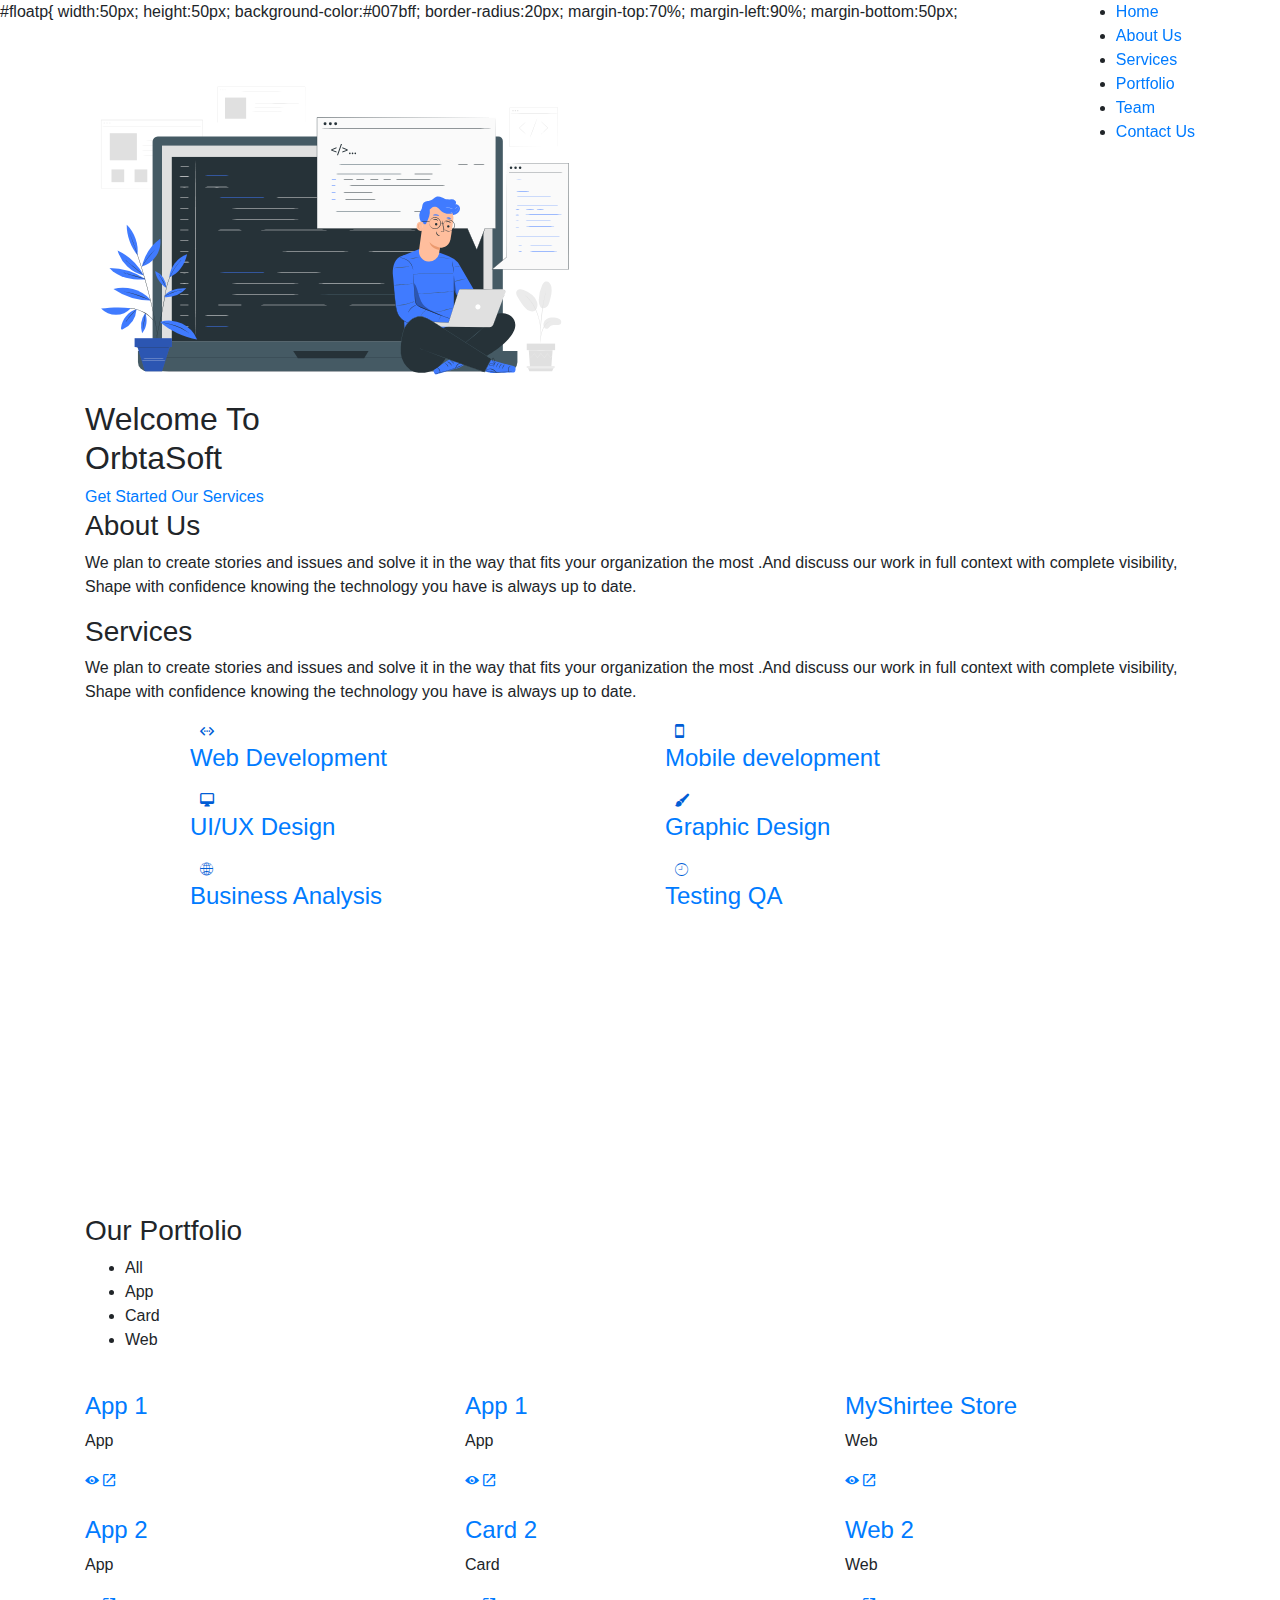
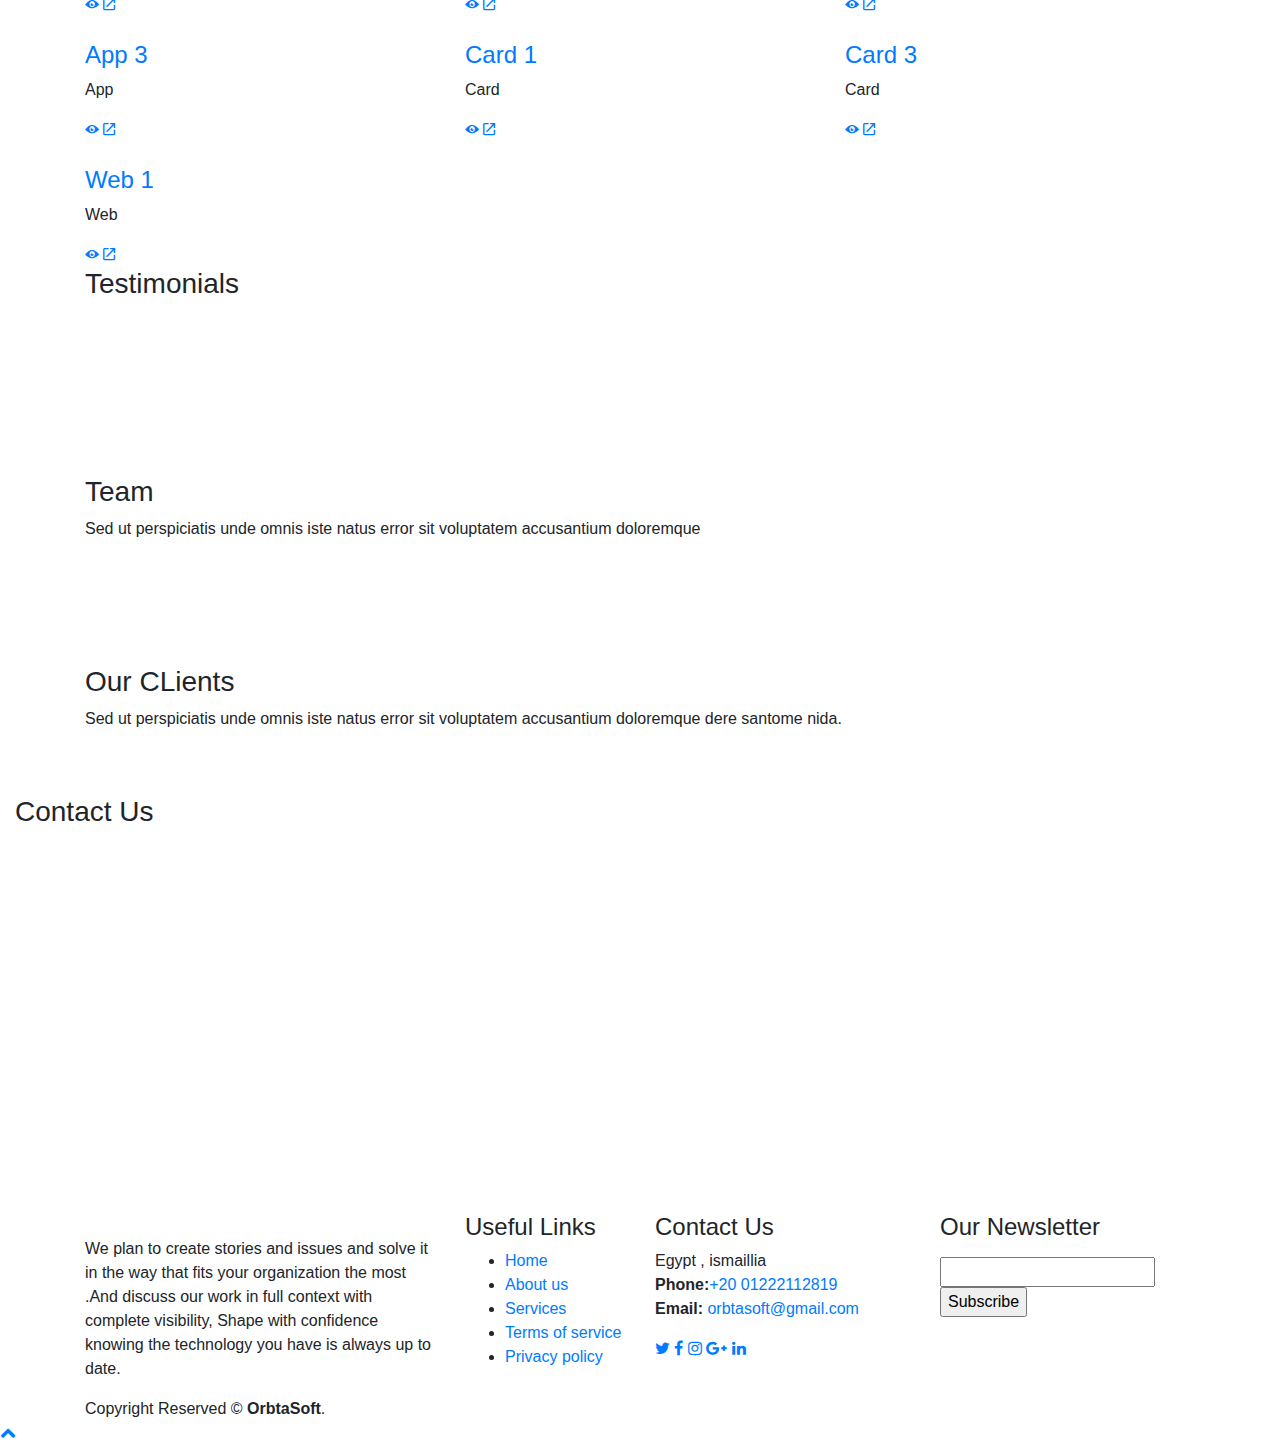
==== commit 287d50bc: "Update index.html" ====
--- a/index.html
+++ b/index.html
@@ -29,6 +29,14 @@
 <style>
     svg{width: 500px;}
     svg#freepik_stories-code-typing:not(.animated) .animable {opacity: 0;}svg#freepik_stories-code-typing.animated #freepik--background-complete--inject-6 {animation: 1.5s Infinite  linear floating;animation-delay: 0s;}svg#freepik_stories-code-typing.animated #freepik--speech-bubbles--inject-6 {animation: 1.5s Infinite  linear floating;animation-delay: 0s;}            @keyframes floating {                0% {                    opacity: 1;                    transform: translateY(0px);                }                50% {                    transform: translateY(-10px);                }                100% {                    opacity: 1;                    transform: translateY(0px);                }            }        </style>
+#floatp{
+width:50px;
+height:50px;
+background-color:#007bff;
+border-radius:20px;
+margin-top:70%;
+margin-left:90%;
+margin-bottom:50px;
 
 </head>
 
@@ -75,9 +83,10 @@
     </div>
   </header><!-- #header -->
 
-  <!--==========================
-    Intro Section
-  ============================-->
+<div id="floatp">
+<a href="https://api.whatsapp.com/send?phone=201222112819"><i class="fa fa-phone" style="padding-top:10px;padding-left:14px;font-size:30px;color:white;"></i></a>
+  
+  
   <section id="intro" class="clearfix">
     <div class="container">
 
@@ -696,7 +705,7 @@
               </div>
               <div class="col-md-4 info">
                 <i class="ion-ios-email-outline"></i>
-                <p>info@example.com</p>
+                <p>OrbtaSoft@Gmail.com</p>
               </div>
               <div class="col-md-3 info">
                 <i class="ion-ios-telephone-outline"></i>
@@ -784,7 +793,7 @@
 
           <div class="col-lg-3 col-md-6 footer-newsletter">
             <h4>Our Newsletter</h4>
-            <p>Tamen quem nulla quae legam multos aute sint culpa legam noster magna veniam enim veniam illum dolore legam minim quorum culpa amet magna export quem marada parida nodela caramase seza.</p>
+            <p></p>
             <form action="" method="post">
               <input type="email" name="email"><input type="submit"  value="Subscribe">
             </form>
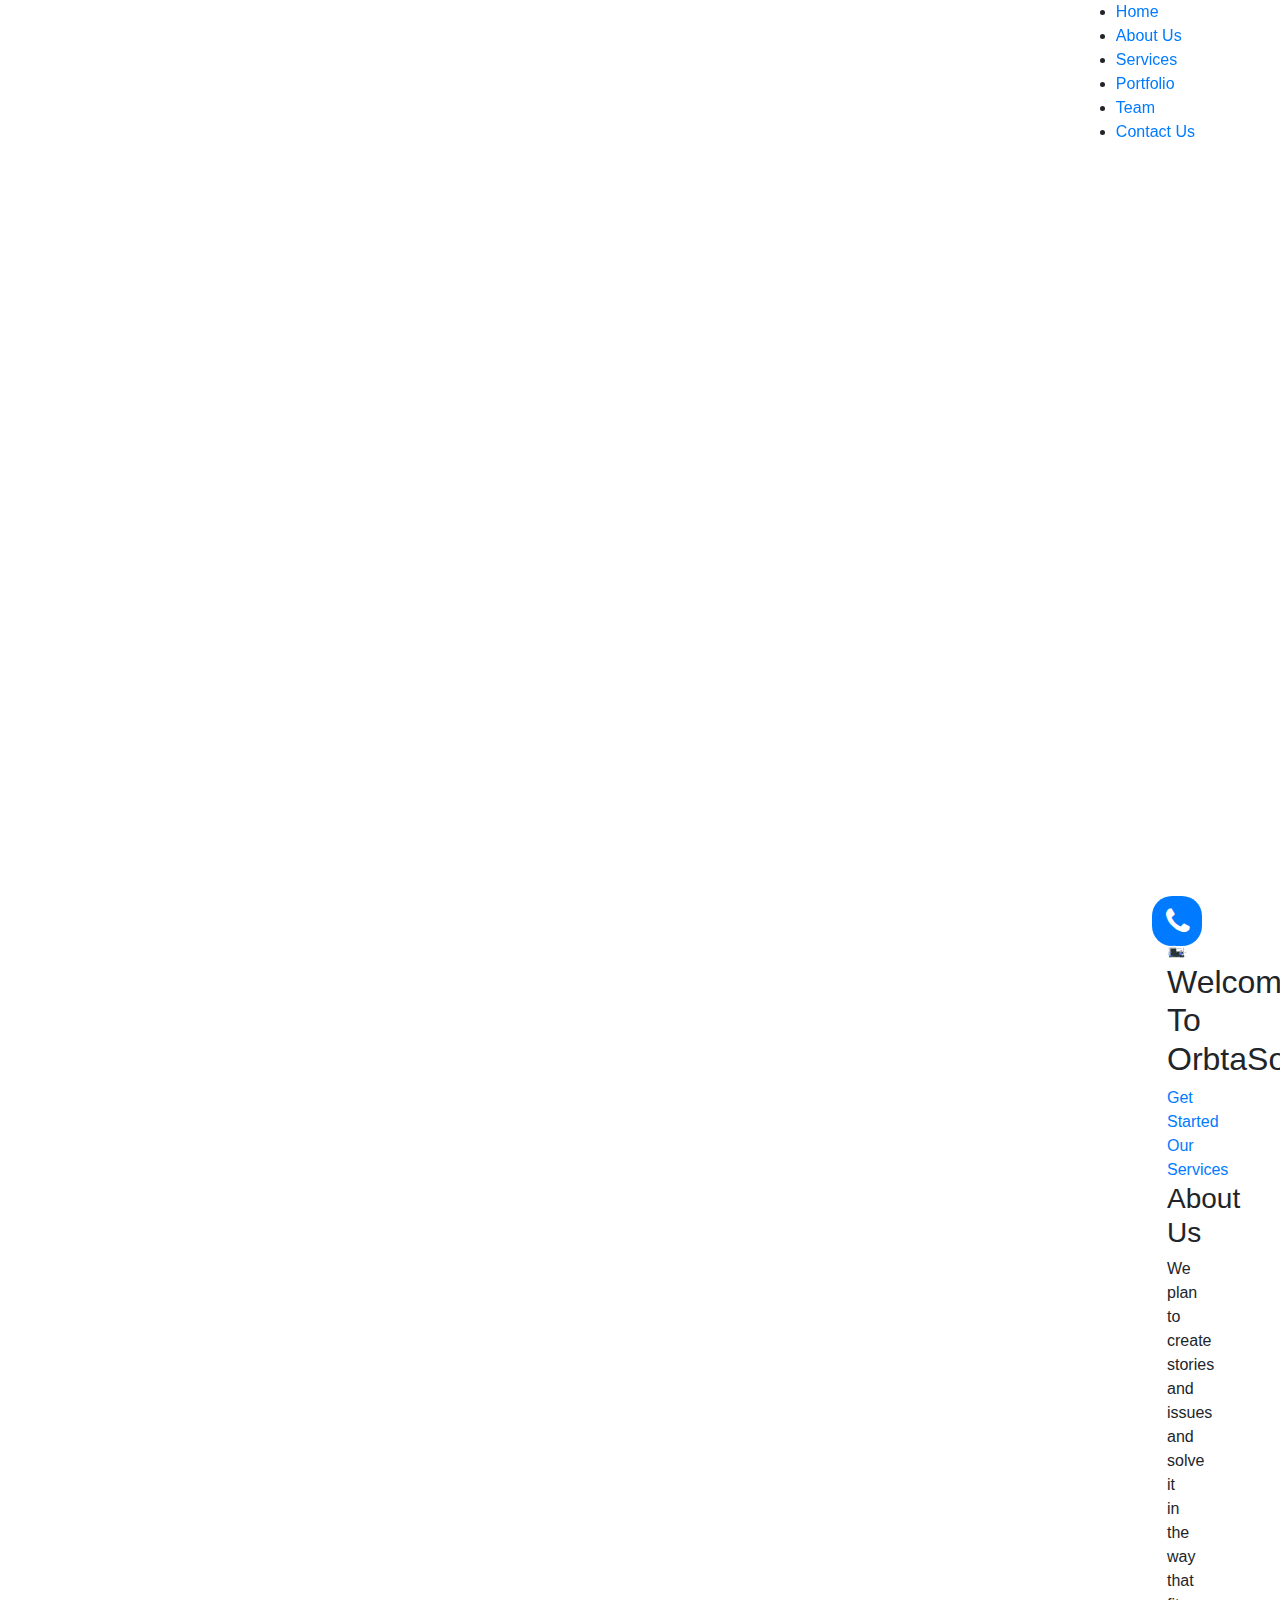
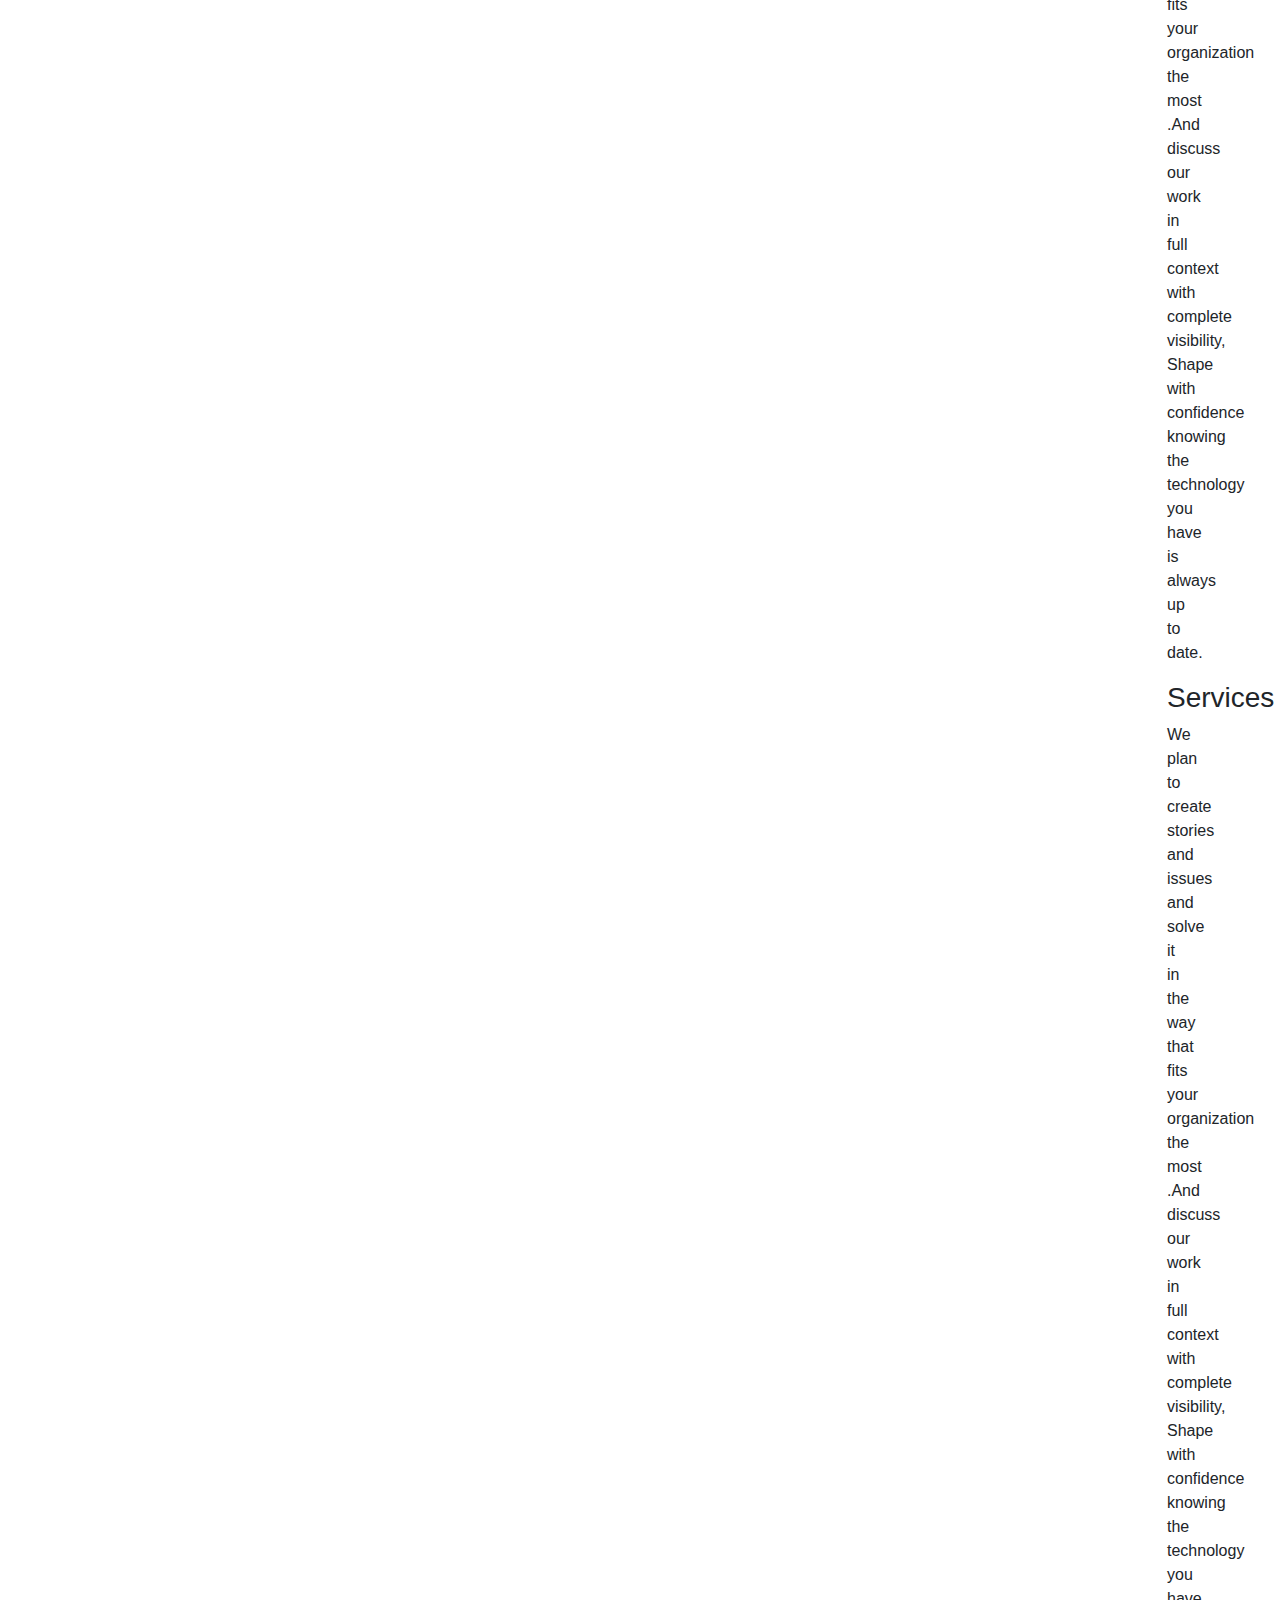
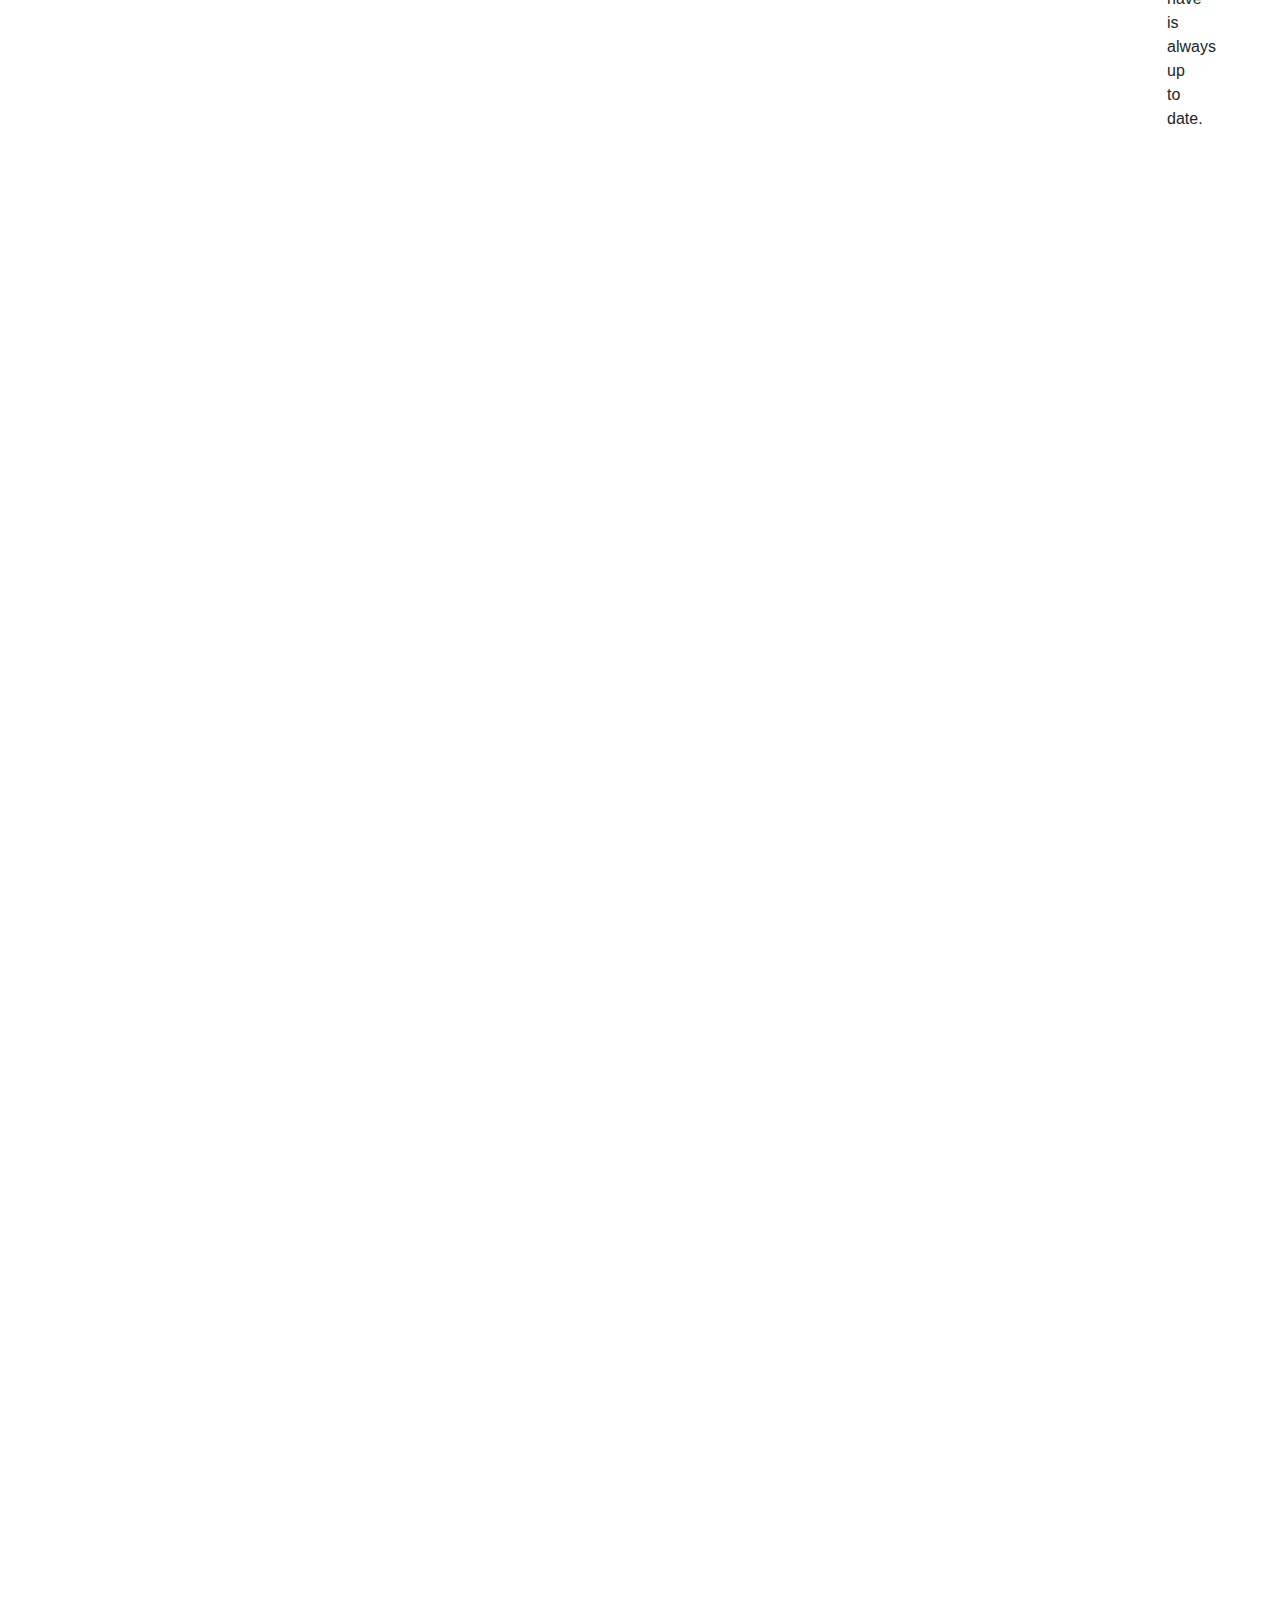
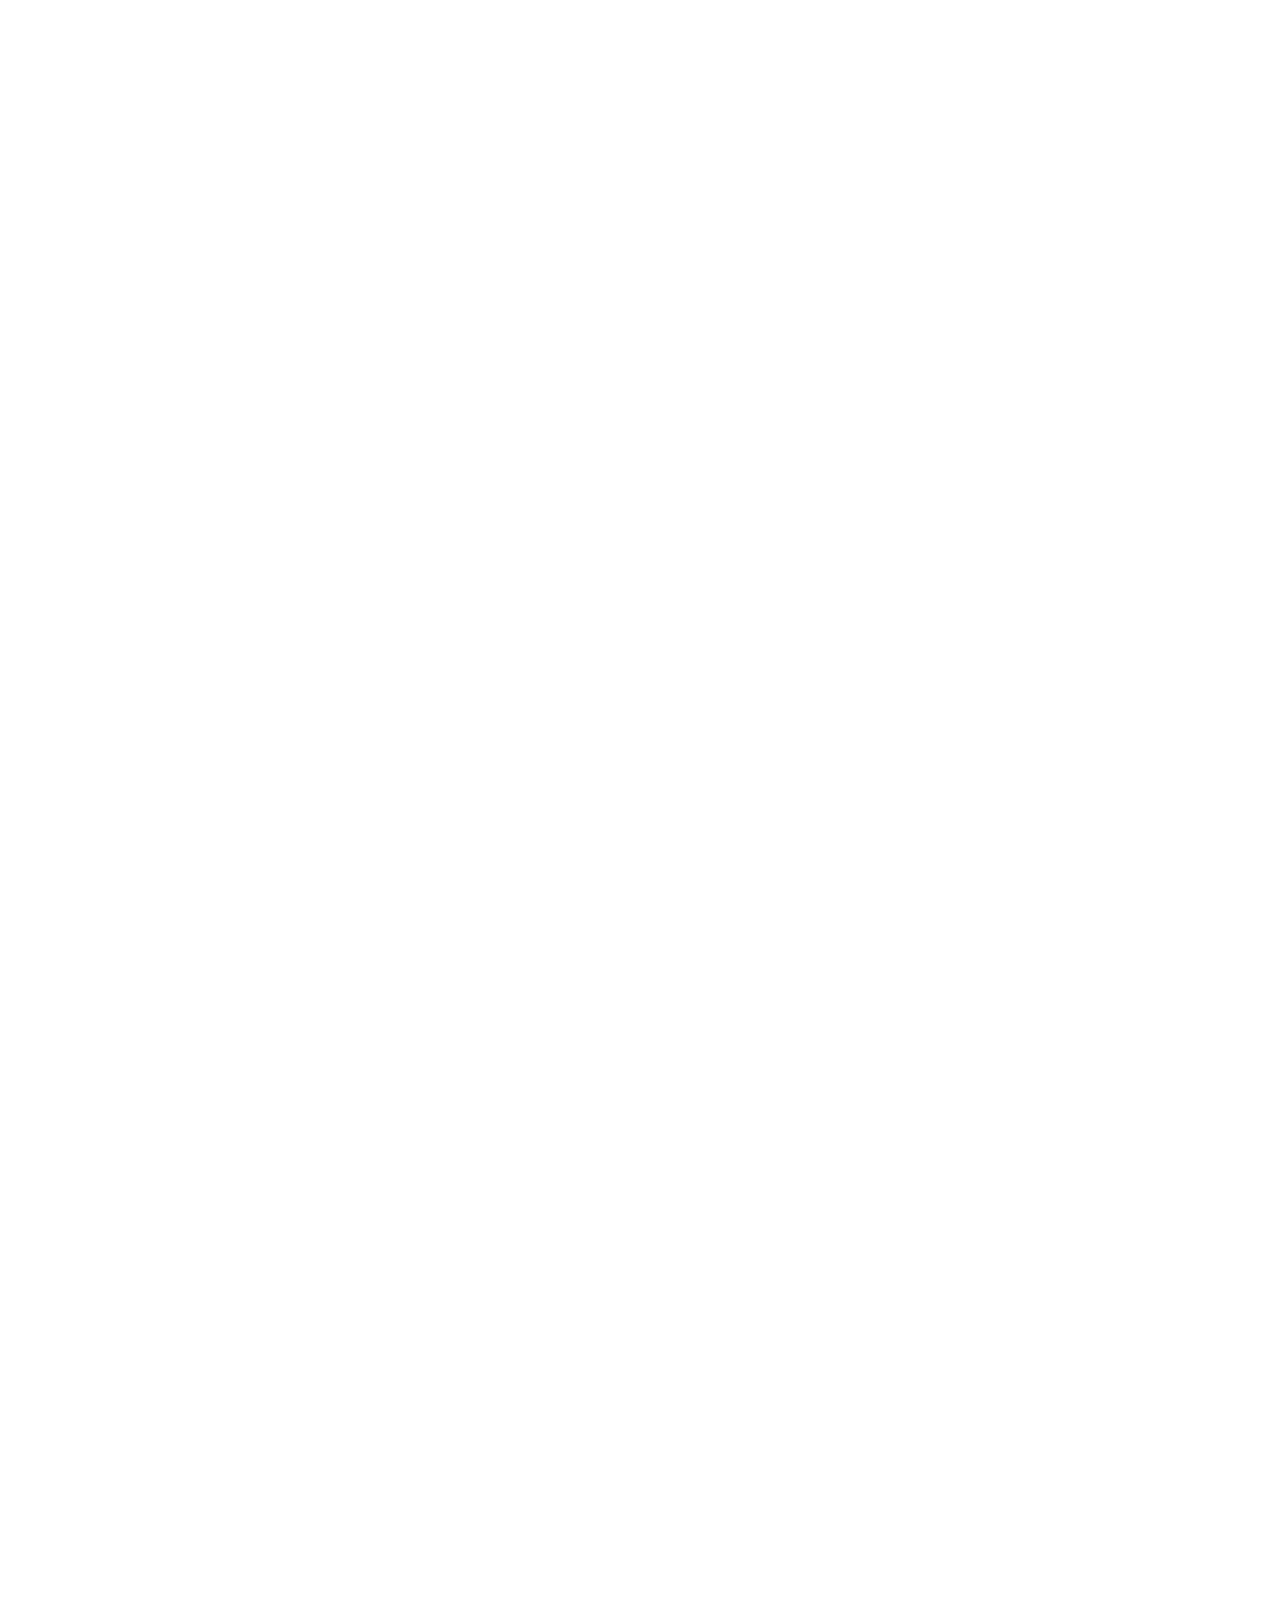
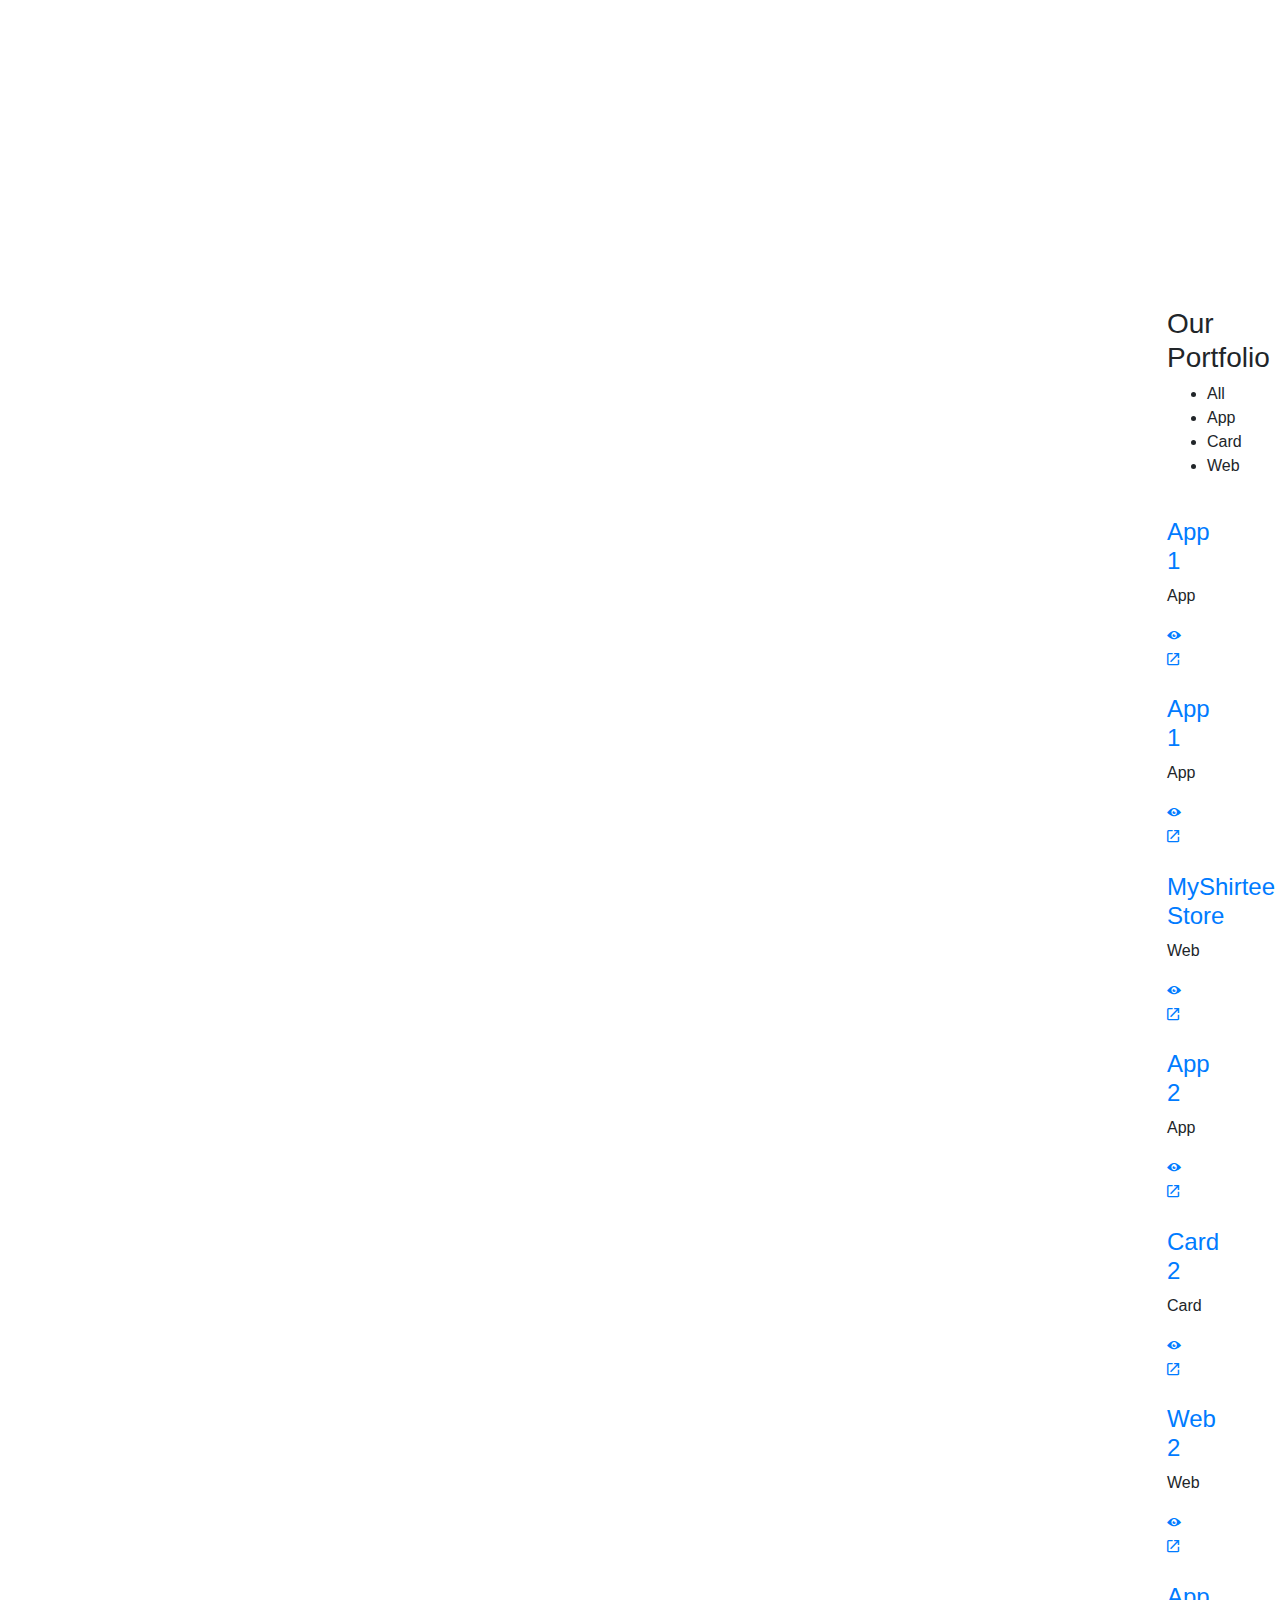
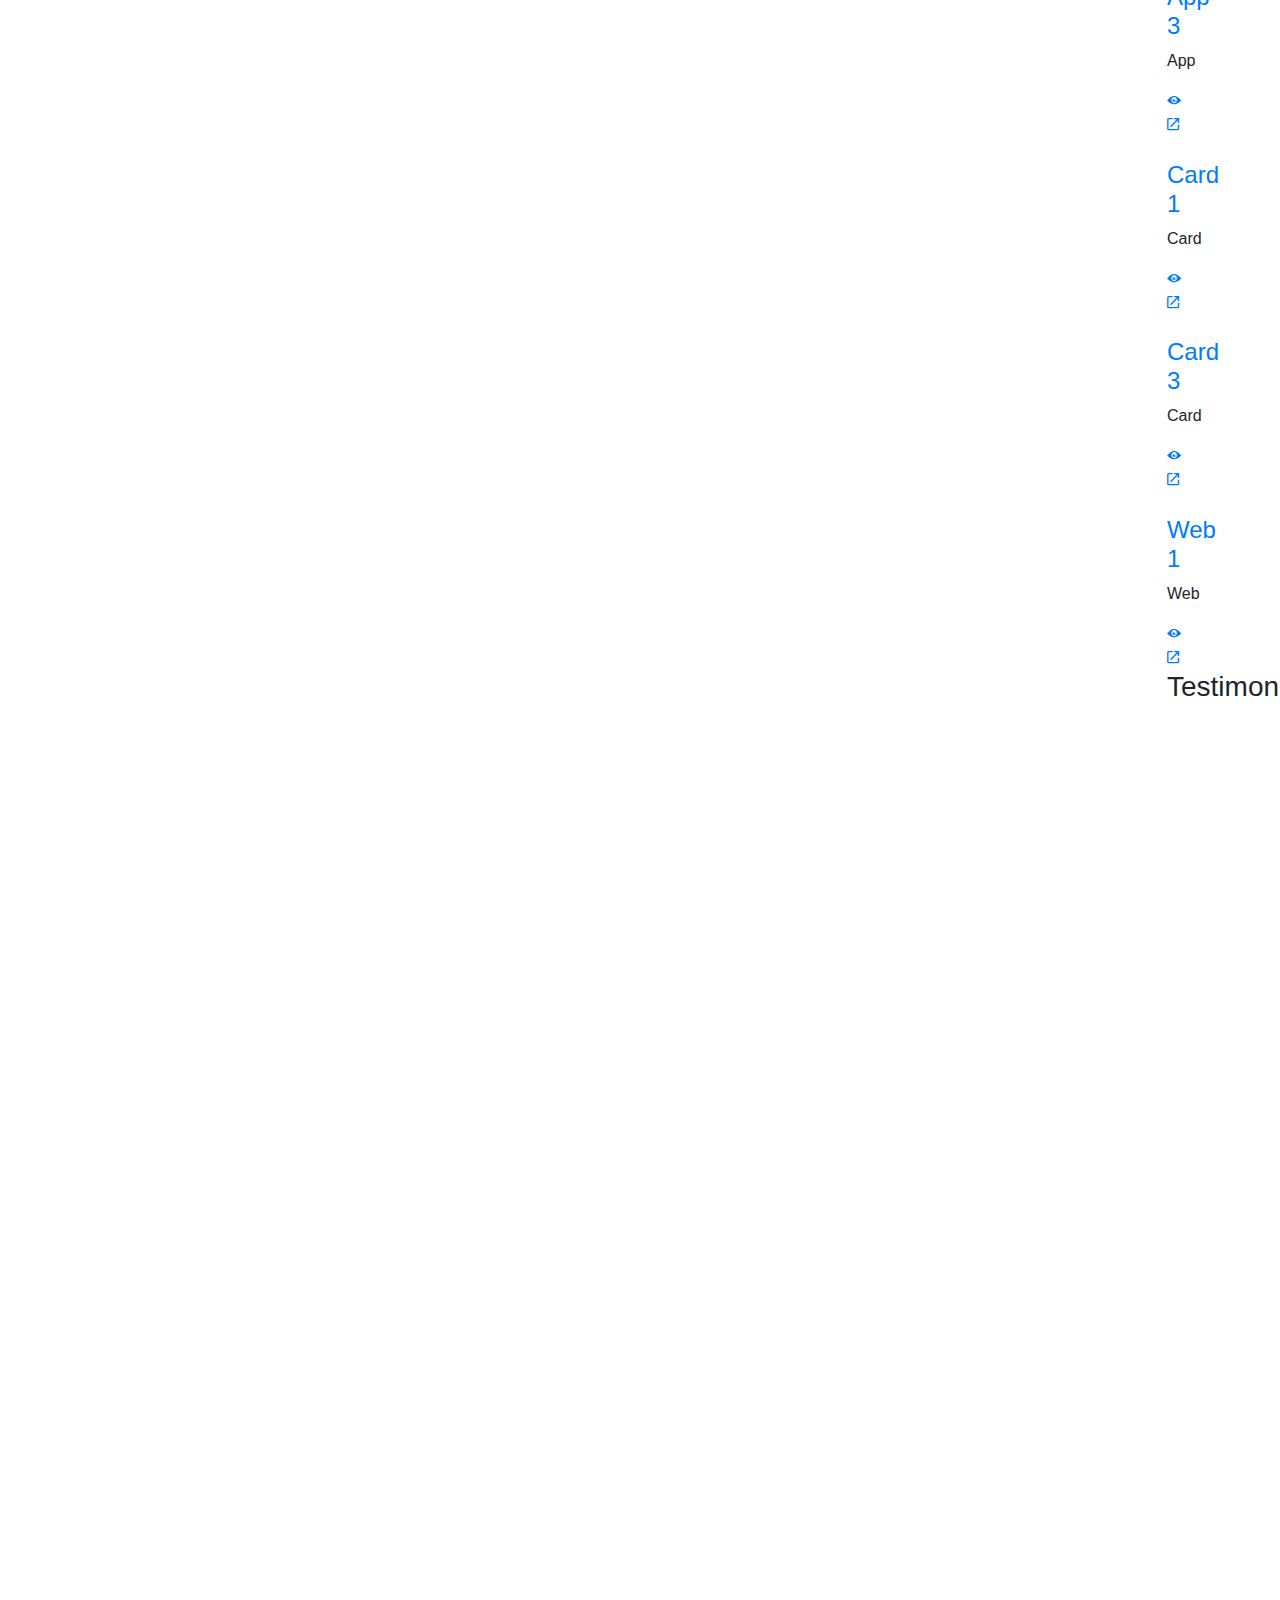
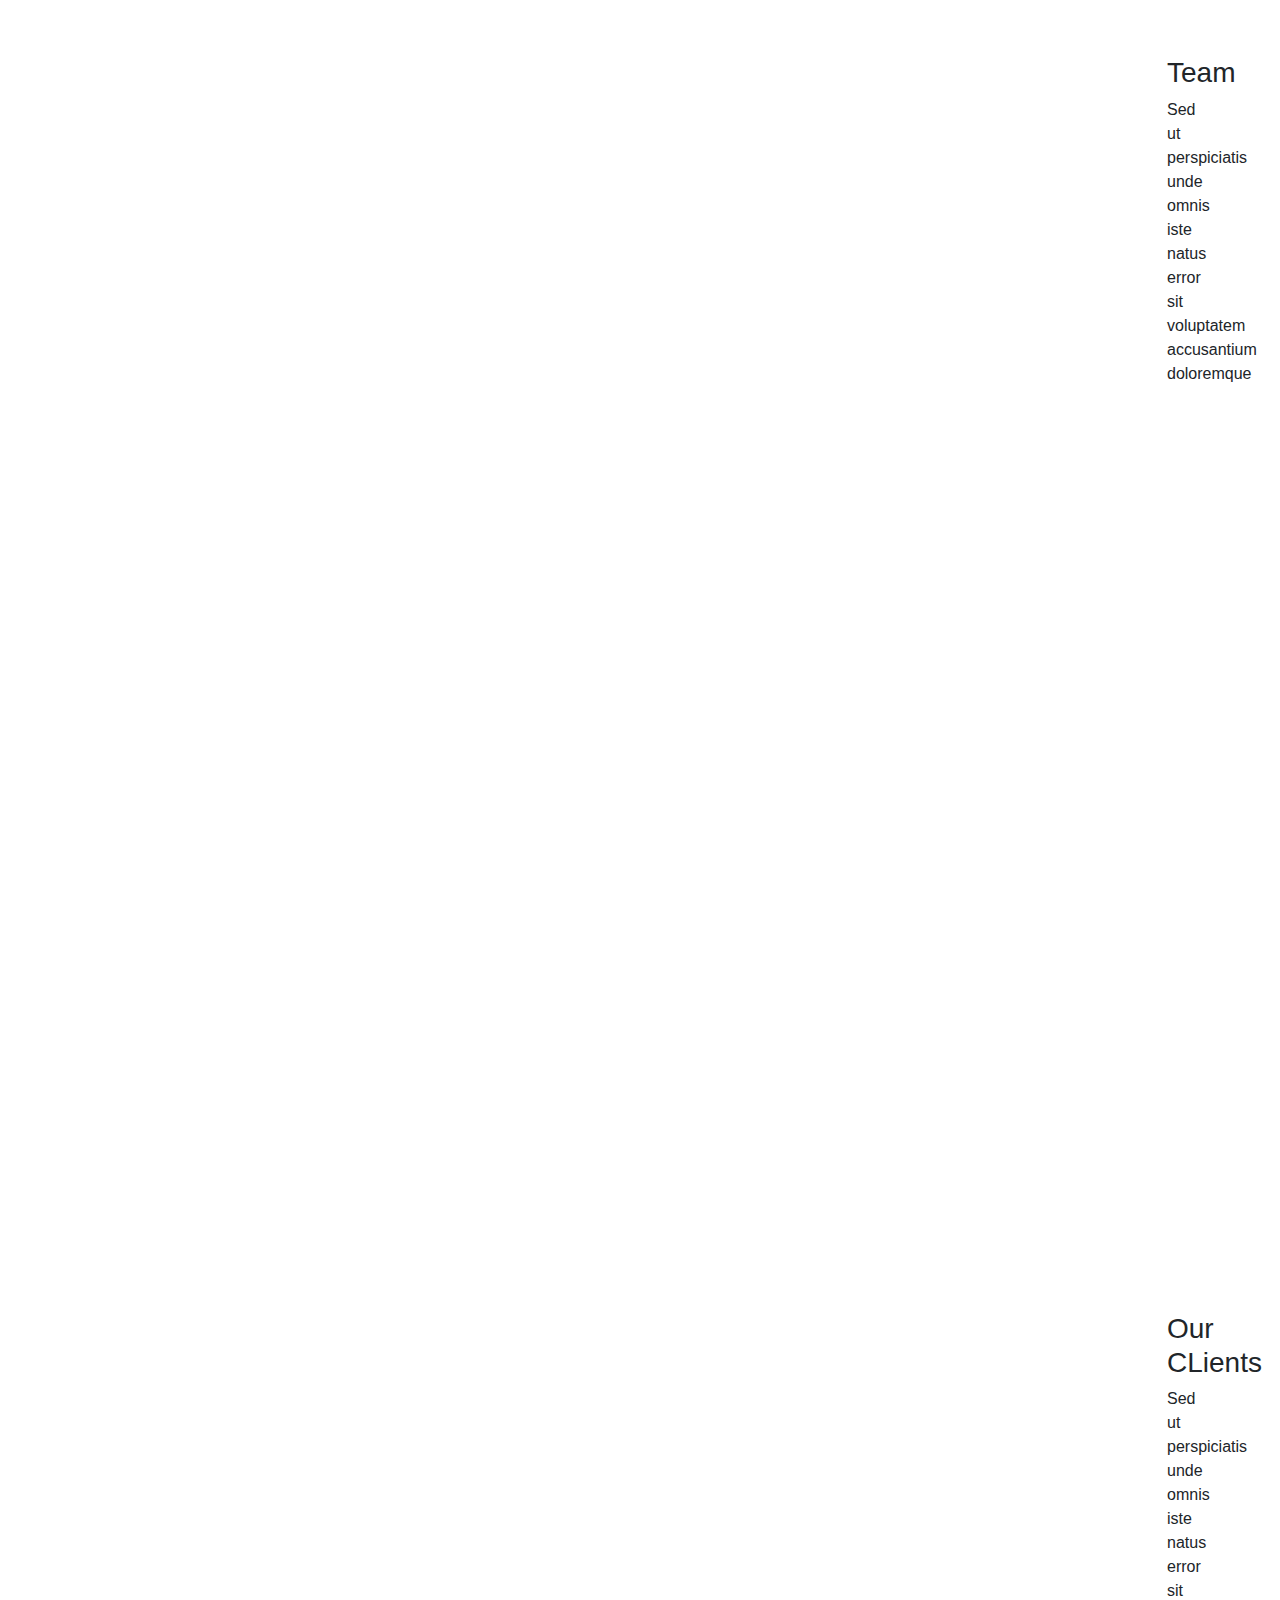
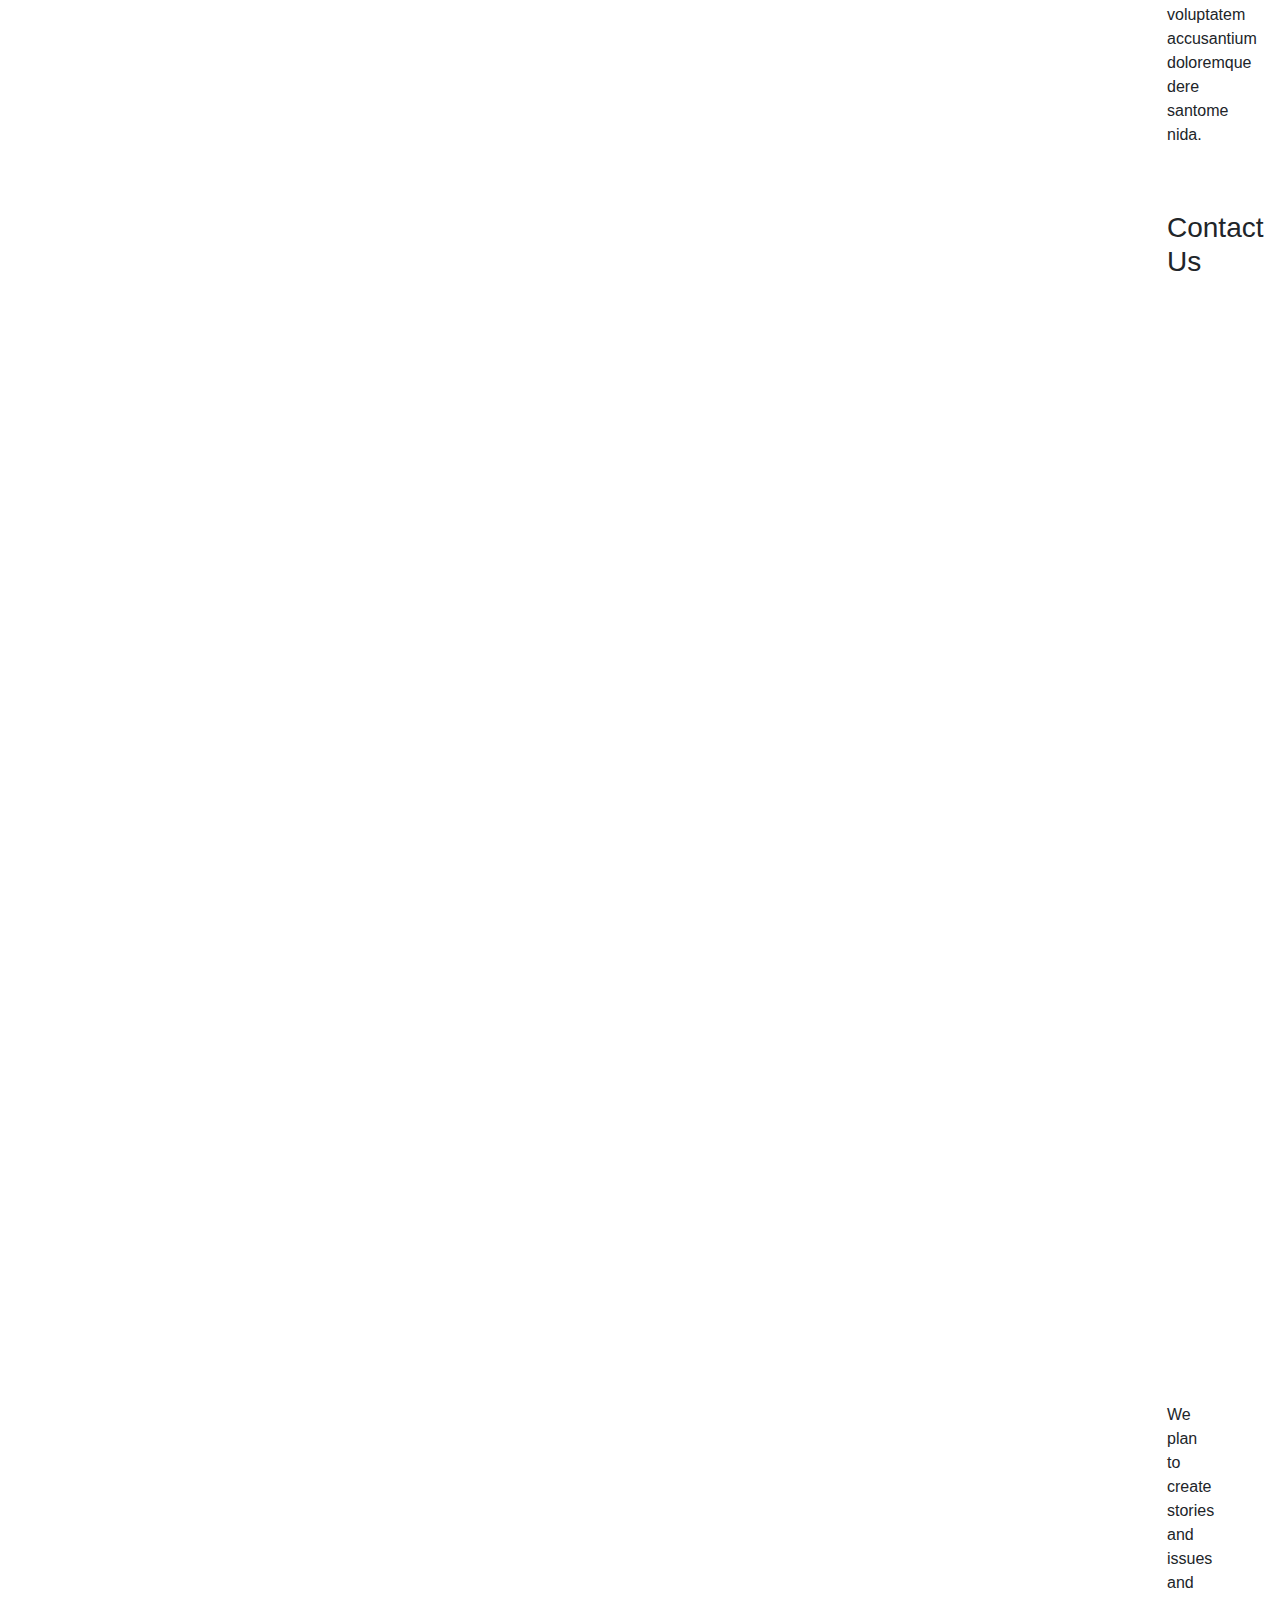
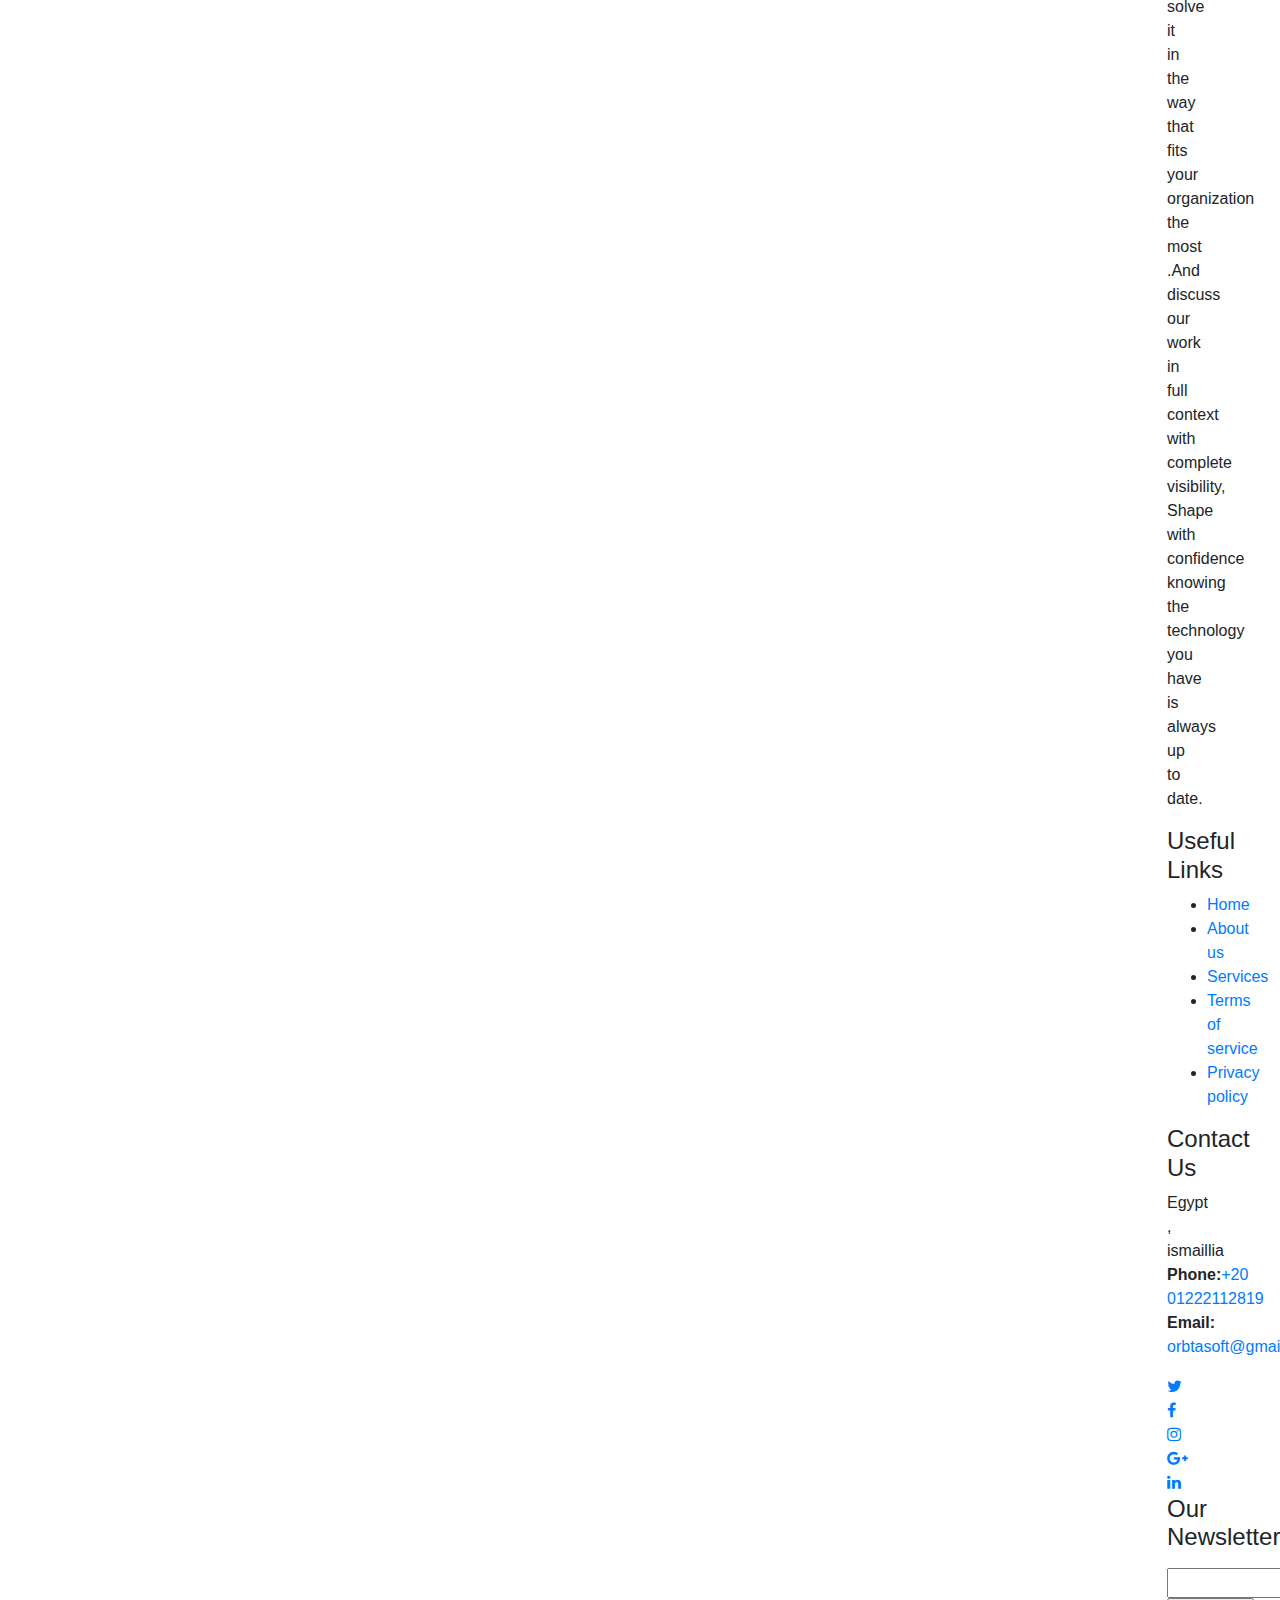
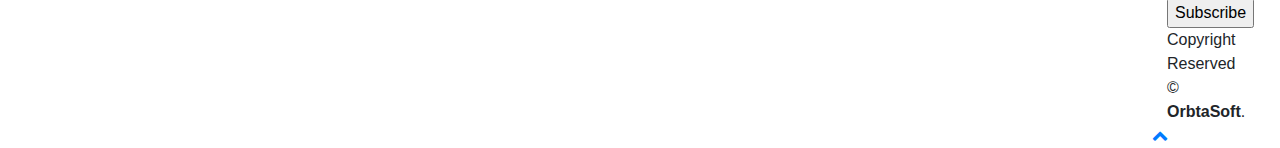
==== commit 444c991f: "Update index.html" ====
--- a/index.html
+++ b/index.html
@@ -27,9 +27,7 @@
   <!-- Main Stylesheet File -->
   <link href="css/style.css" rel="stylesheet">
 <style>
-    svg{width: 500px;}
-    svg#freepik_stories-code-typing:not(.animated) .animable {opacity: 0;}svg#freepik_stories-code-typing.animated #freepik--background-complete--inject-6 {animation: 1.5s Infinite  linear floating;animation-delay: 0s;}svg#freepik_stories-code-typing.animated #freepik--speech-bubbles--inject-6 {animation: 1.5s Infinite  linear floating;animation-delay: 0s;}            @keyframes floating {                0% {                    opacity: 1;                    transform: translateY(0px);                }                50% {                    transform: translateY(-10px);                }                100% {                    opacity: 1;                    transform: translateY(0px);                }            }        </style>
-#floatp{
+  #floatp{
 width:50px;
 height:50px;
 background-color:#007bff;
@@ -37,6 +35,9 @@
 margin-top:70%;
 margin-left:90%;
 margin-bottom:50px;
+    svg{width: 500px;}
+    svg#freepik_stories-code-typing:not(.animated) .animable {opacity: 0;}svg#freepik_stories-code-typing.animated #freepik--background-complete--inject-6 {animation: 1.5s Infinite  linear floating;animation-delay: 0s;}svg#freepik_stories-code-typing.animated #freepik--speech-bubbles--inject-6 {animation: 1.5s Infinite  linear floating;animation-delay: 0s;}            @keyframes floating {                0% {                    opacity: 1;                    transform: translateY(0px);                }                50% {                    transform: translateY(-10px);                }                100% {                    opacity: 1;                    transform: translateY(0px);                }            }        </style>
+
 
 </head>
 
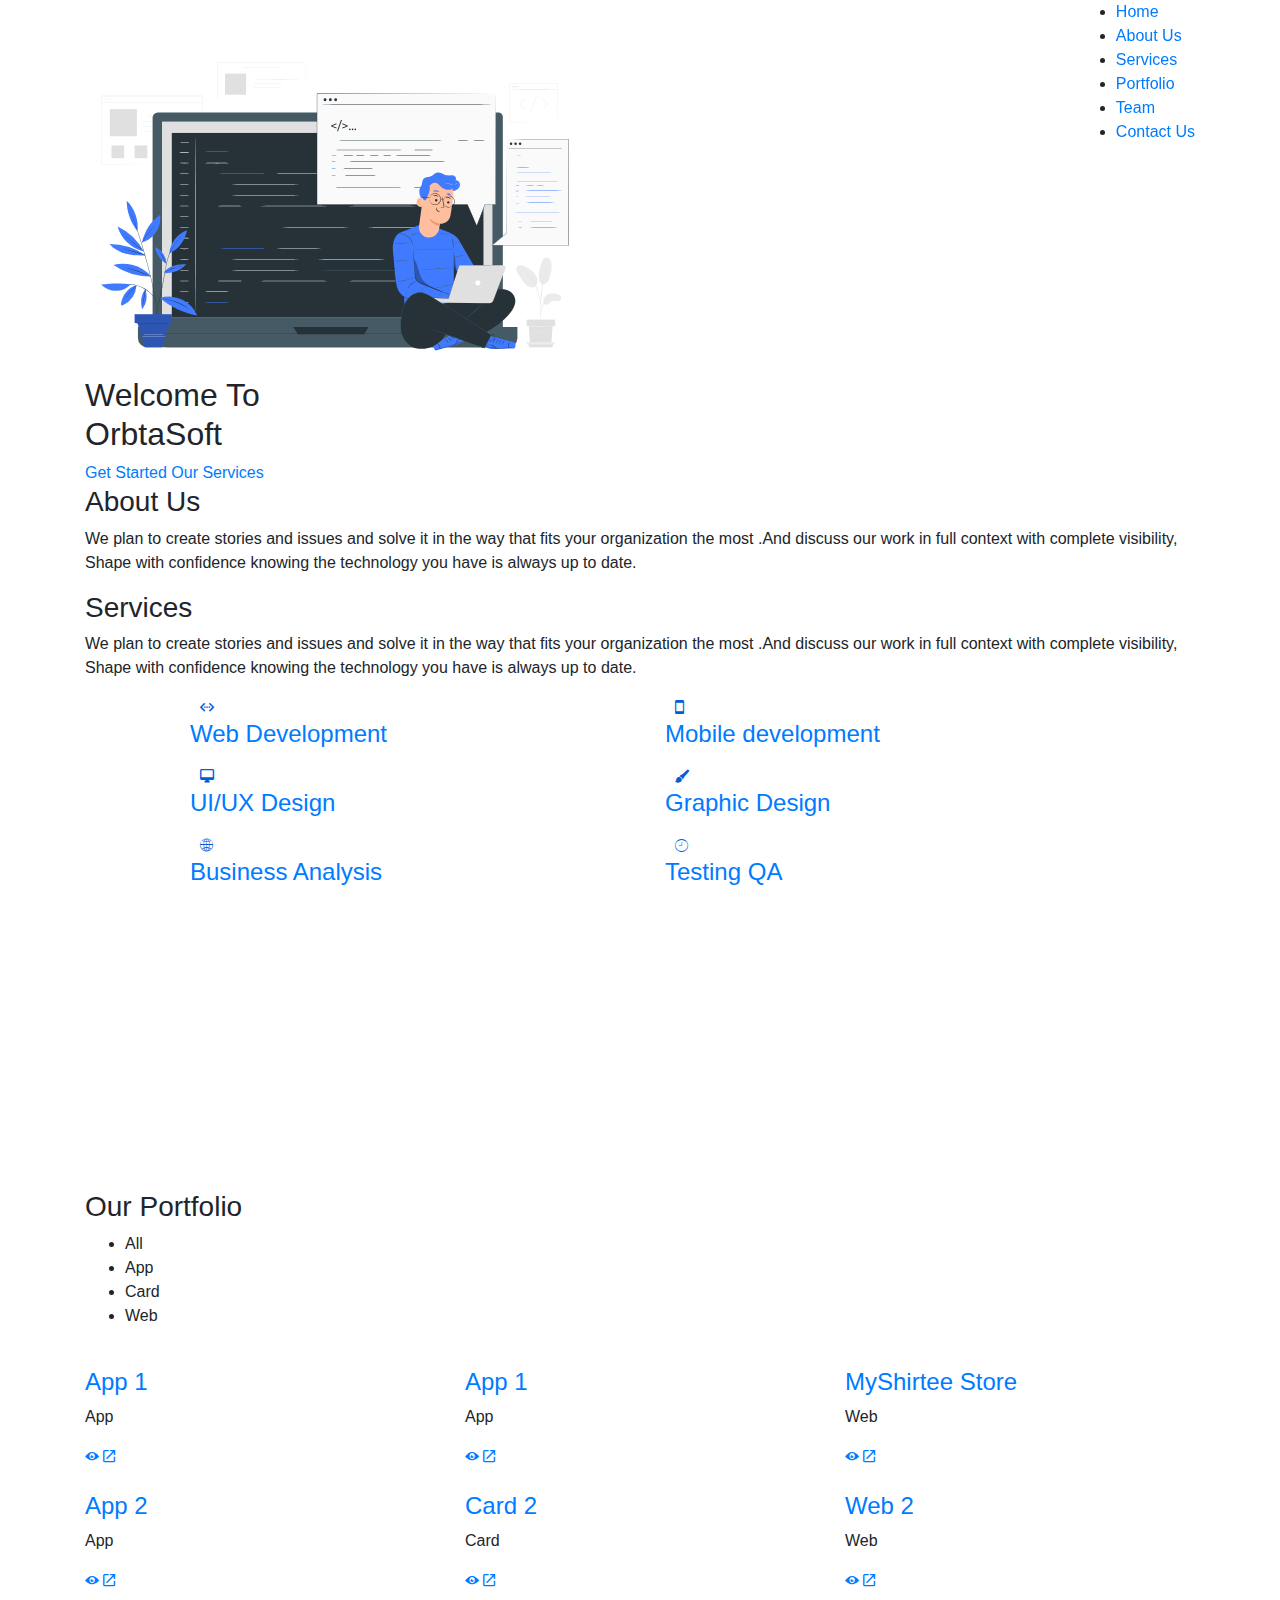
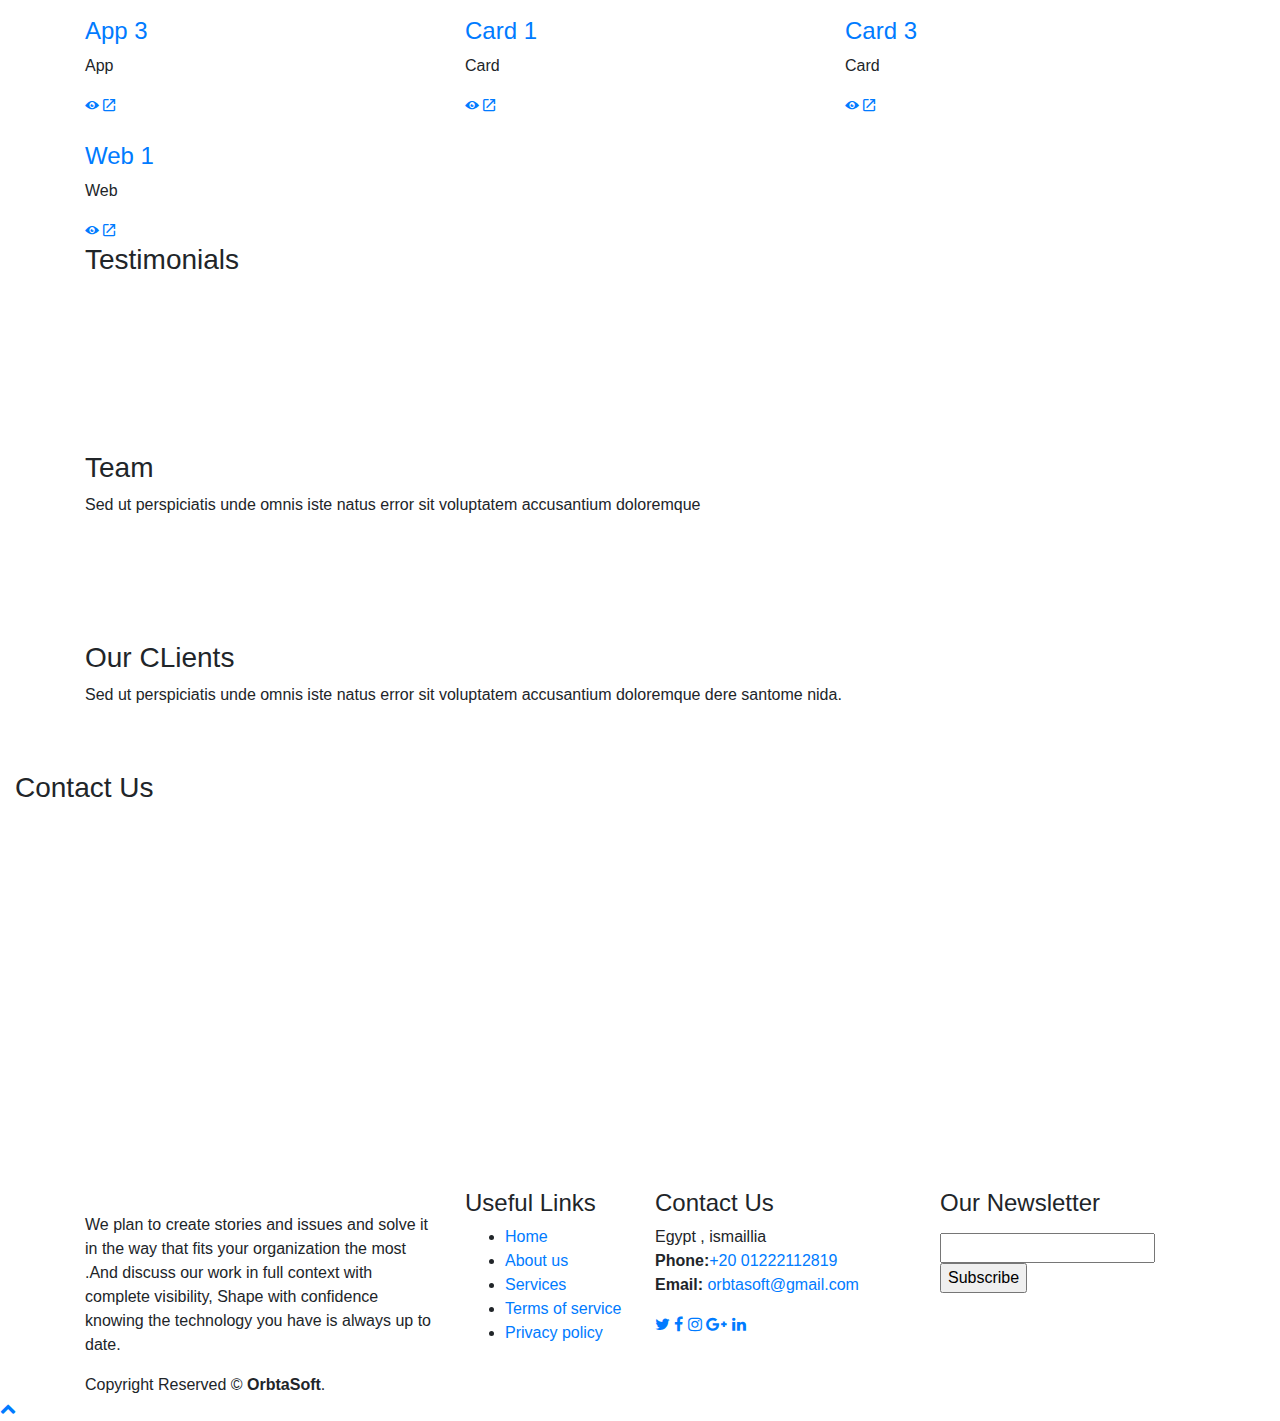
==== commit bbd84e1a: "Update index.html" ====
--- a/index.html
+++ b/index.html
@@ -6,6 +6,7 @@
   <meta content="width=device-width, initial-scale=1.0" name="viewport">
   <meta content="websites,App Development,Web Development, programming company" name="keywords">
   <meta content="We plan to create stories and issues and solve it in the way that fits your organization the most .And discuss our work in full context with complete visibility, Shape with confidence knowing the technology you have is always up to date." name="description">
+<link rel="stylesheet" href="https://cdnjs.cloudflare.com/ajax/libs/font-awesome/4.7.0/css/font-awesome.min.css">
 
   <!-- Favicons -->
  <!-- <link href="img/favicon.png" rel="icon">-->
@@ -27,14 +28,7 @@
   <!-- Main Stylesheet File -->
   <link href="css/style.css" rel="stylesheet">
 <style>
-  #floatp{
-width:50px;
-height:50px;
-background-color:#007bff;
-border-radius:20px;
-margin-top:70%;
-margin-left:90%;
-margin-bottom:50px;
+ 
     svg{width: 500px;}
     svg#freepik_stories-code-typing:not(.animated) .animable {opacity: 0;}svg#freepik_stories-code-typing.animated #freepik--background-complete--inject-6 {animation: 1.5s Infinite  linear floating;animation-delay: 0s;}svg#freepik_stories-code-typing.animated #freepik--speech-bubbles--inject-6 {animation: 1.5s Infinite  linear floating;animation-delay: 0s;}            @keyframes floating {                0% {                    opacity: 1;                    transform: translateY(0px);                }                50% {                    transform: translateY(-10px);                }                100% {                    opacity: 1;                    transform: translateY(0px);                }            }        </style>
 
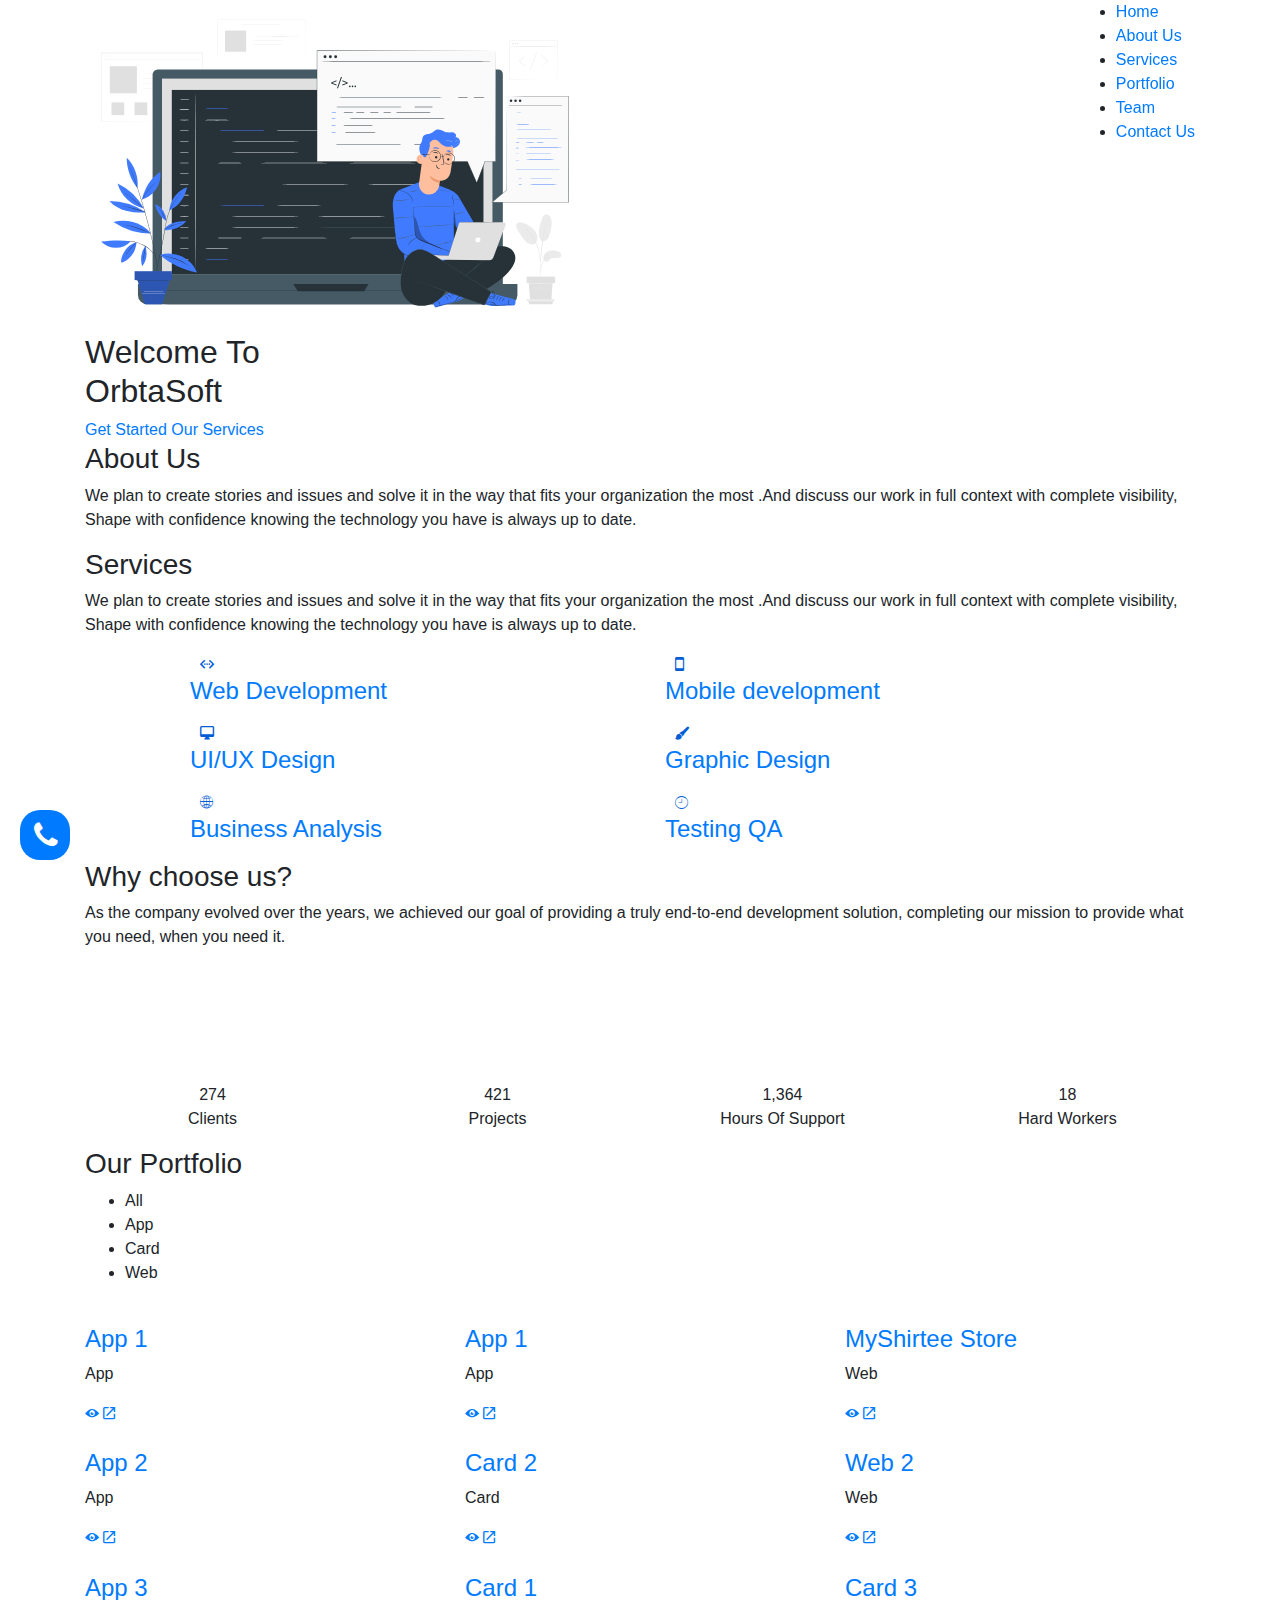
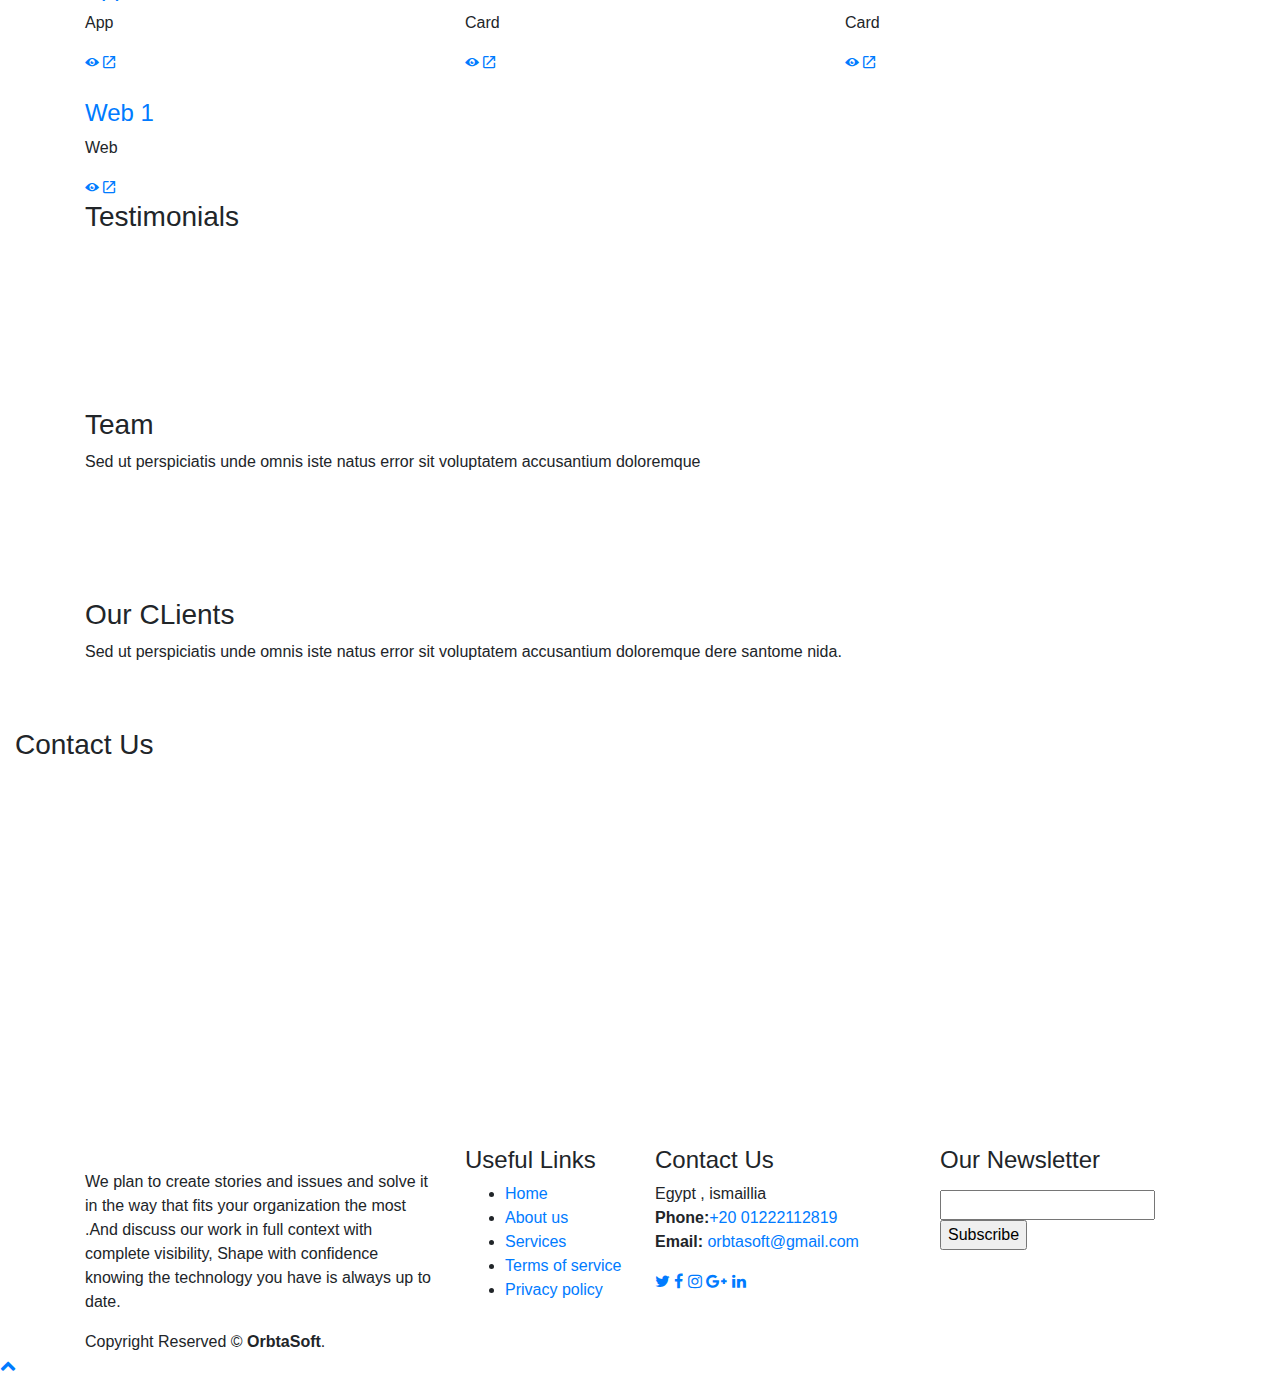
==== commit 1397f6e0: "Update index.html" ====
--- a/index.html
+++ b/index.html
@@ -28,7 +28,17 @@
   <!-- Main Stylesheet File -->
   <link href="css/style.css" rel="stylesheet">
 <style>
- 
+ #floatp{
+width:50px;
+height:50px;
+background-color:#007bff;
+border-radius:20px;
+position:fixed;
+left:20px;
+bottom:40px;
+
+}
+
     svg{width: 500px;}
     svg#freepik_stories-code-typing:not(.animated) .animable {opacity: 0;}svg#freepik_stories-code-typing.animated #freepik--background-complete--inject-6 {animation: 1.5s Infinite  linear floating;animation-delay: 0s;}svg#freepik_stories-code-typing.animated #freepik--speech-bubbles--inject-6 {animation: 1.5s Infinite  linear floating;animation-delay: 0s;}            @keyframes floating {                0% {                    opacity: 1;                    transform: translateY(0px);                }                50% {                    transform: translateY(-10px);                }                100% {                    opacity: 1;                    transform: translateY(0px);                }            }        </style>
 
@@ -80,7 +90,7 @@
 
 <div id="floatp">
 <a href="https://api.whatsapp.com/send?phone=201222112819"><i class="fa fa-phone" style="padding-top:10px;padding-left:14px;font-size:30px;color:white;"></i></a>
-  
+  </div>
   
   <section id="intro" class="clearfix">
     <div class="container">
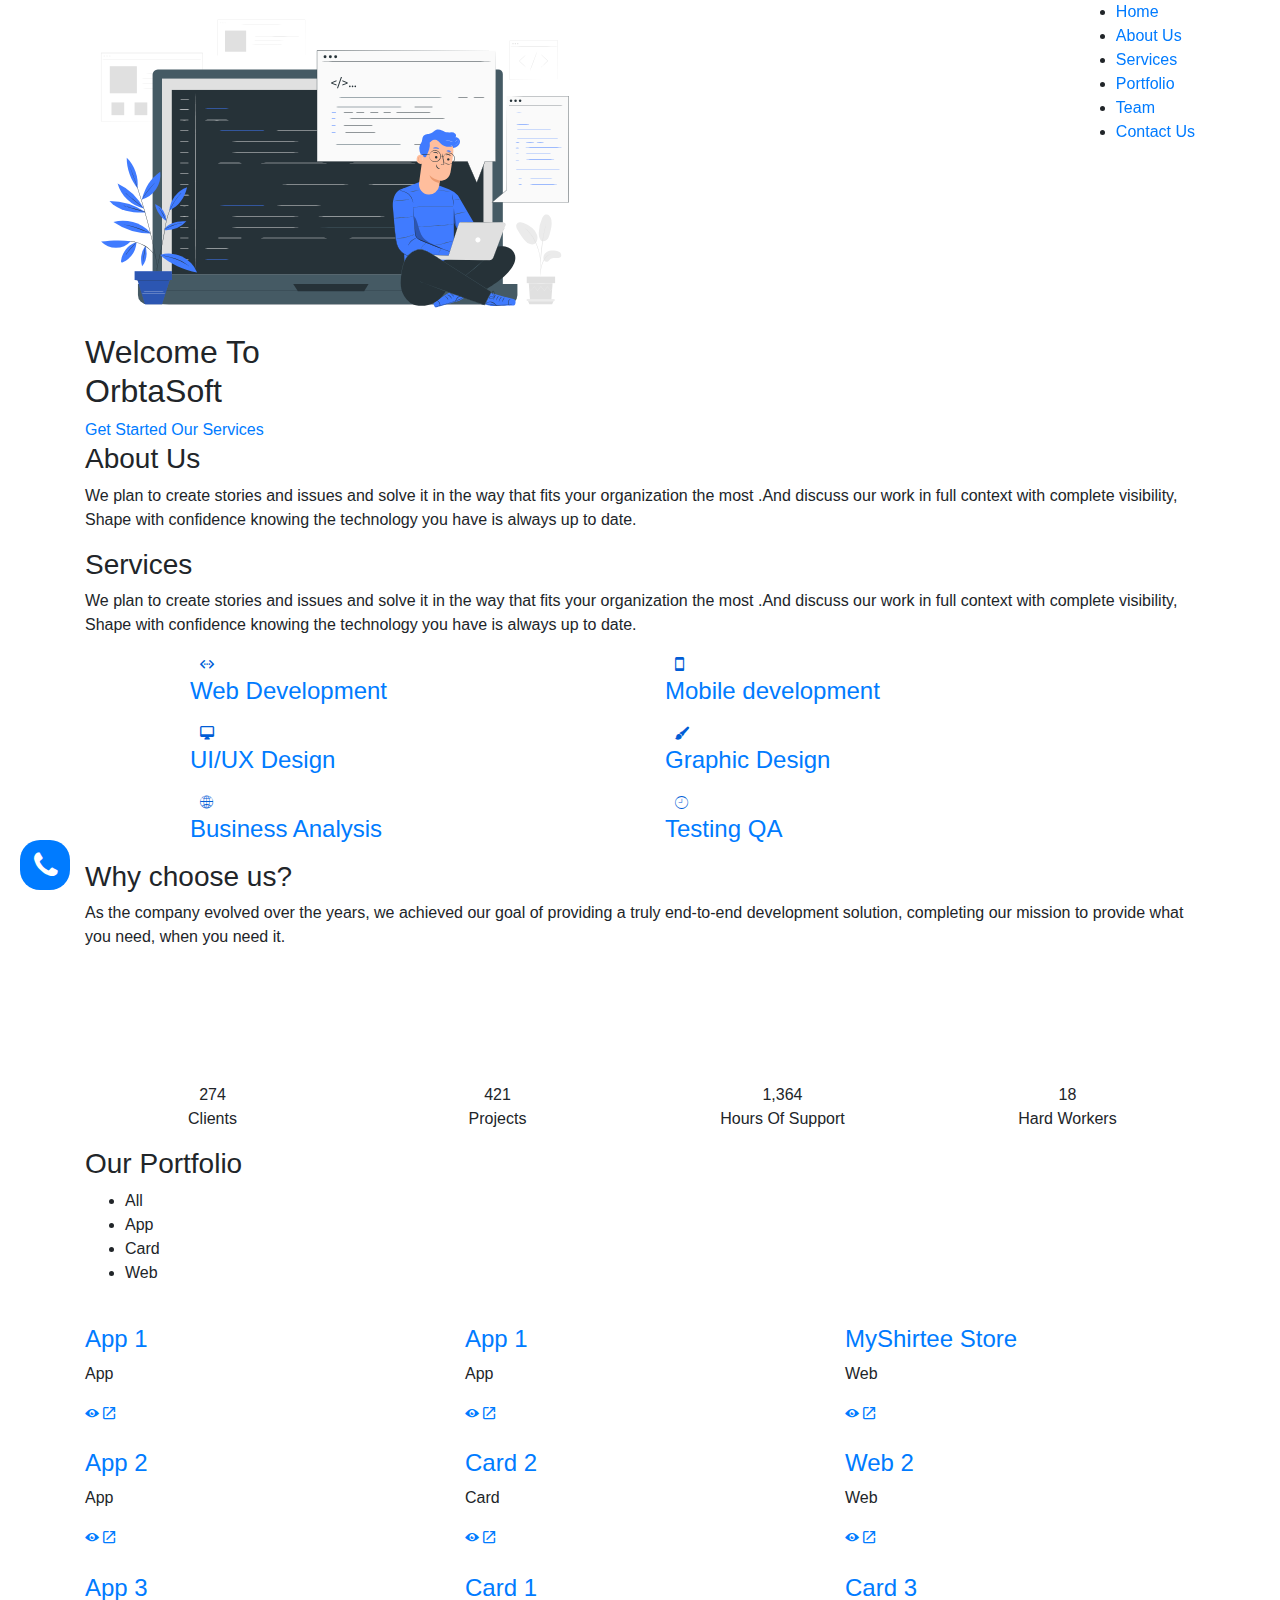
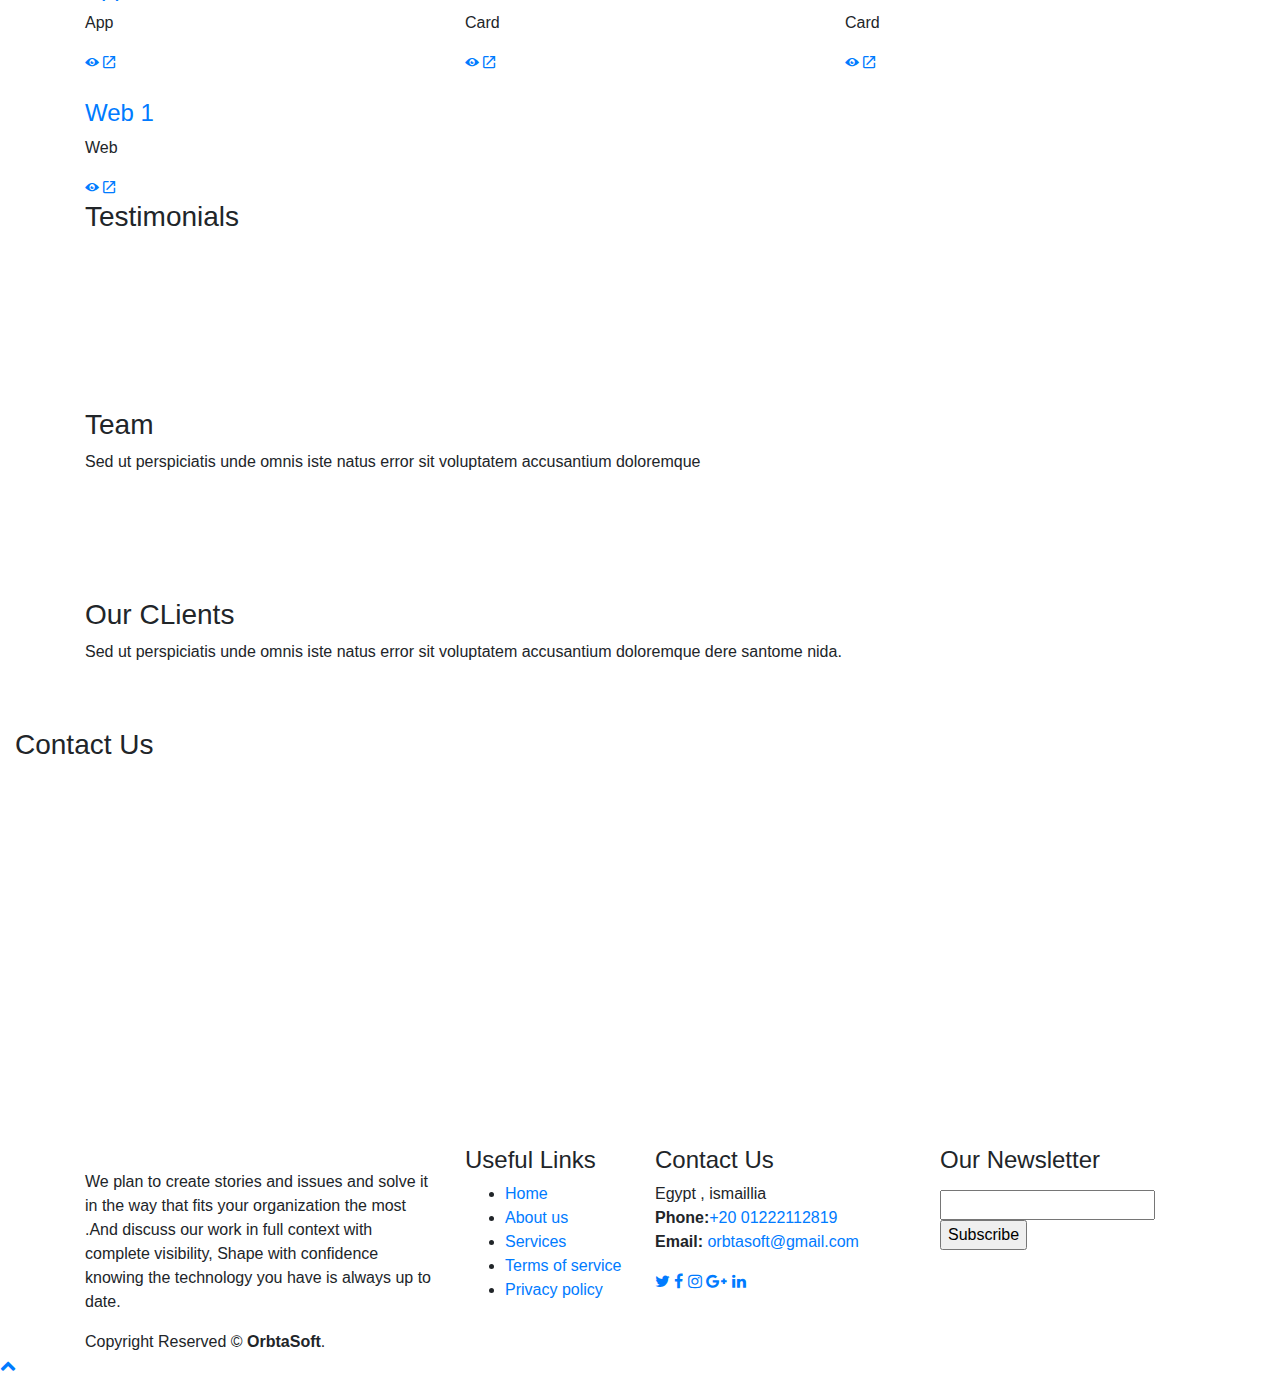
==== commit 07145d7c: "Update index.html" ====
--- a/index.html
+++ b/index.html
@@ -35,7 +35,8 @@
 border-radius:20px;
 position:fixed;
 left:20px;
-bottom:40px;
+ z-index: 9999999;
+bottom:10px;
 
 }
 
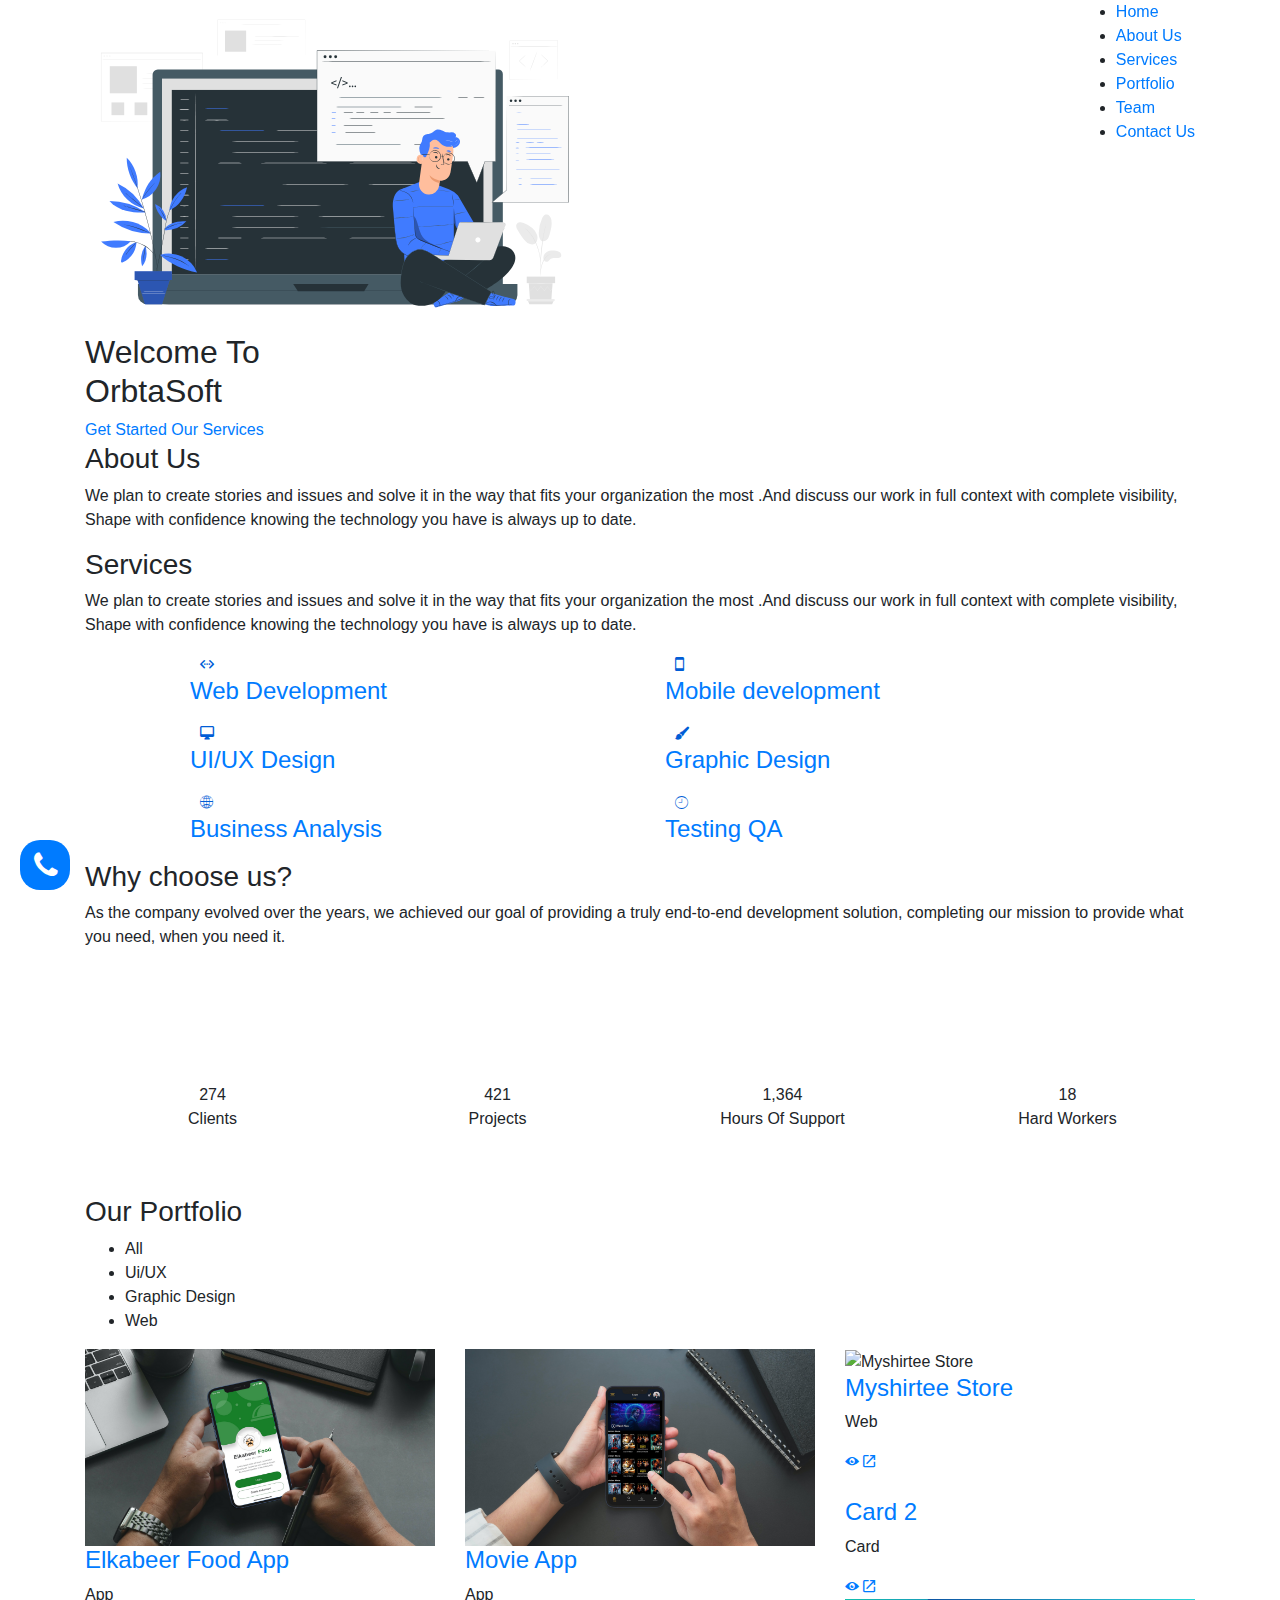
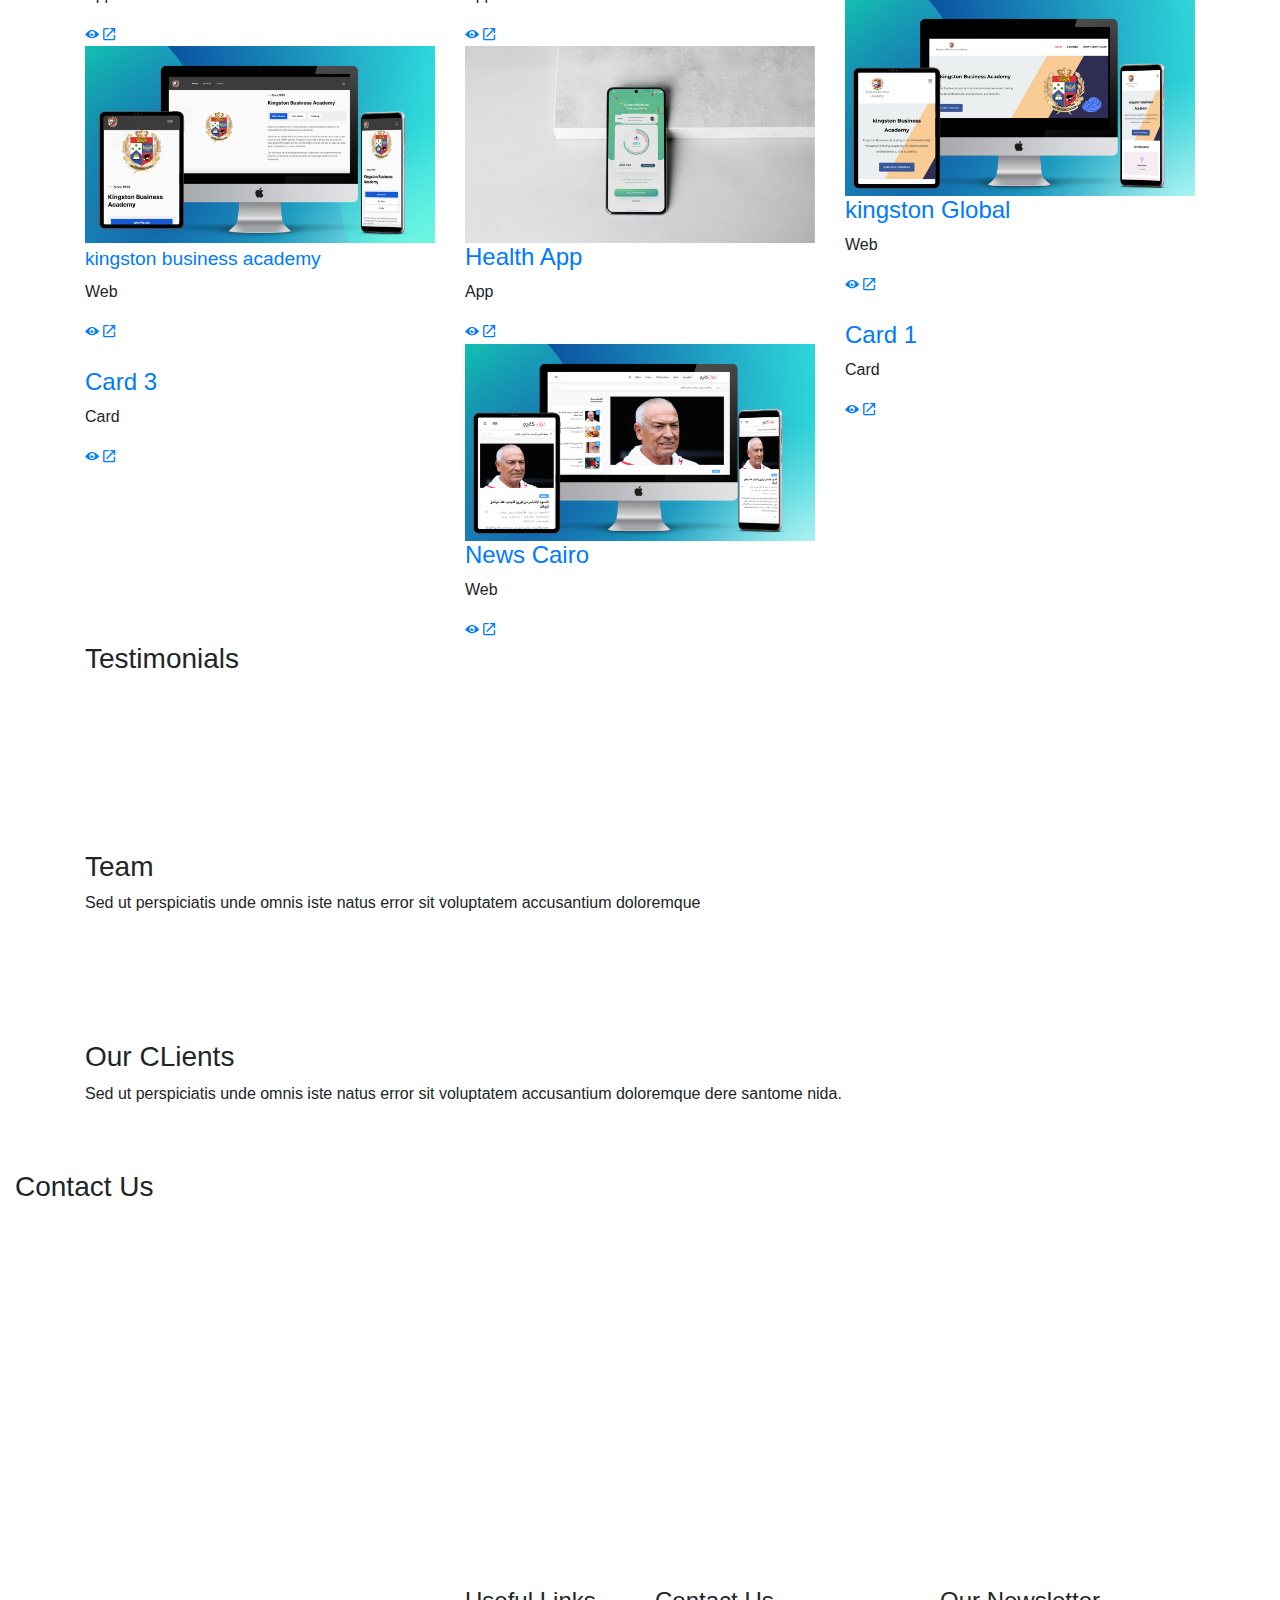
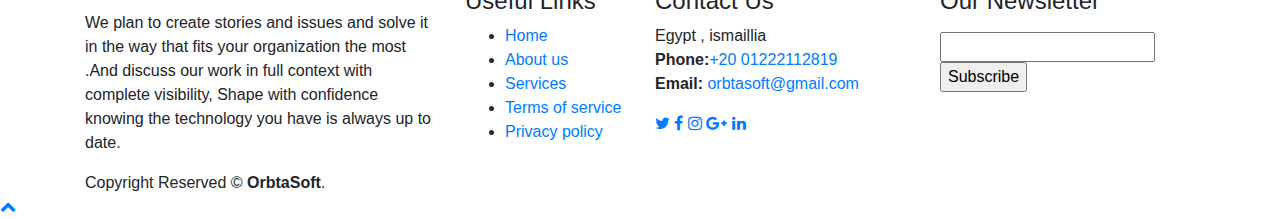
==== commit 8162c148: "Update index.html" ====
--- a/index.html
+++ b/index.html
@@ -293,7 +293,8 @@
     ============================-->
     <section id="portfolio" class="clearfix">
       <div class="container">
-
+<br>
+<br>
         <header class="section-header">
           <h3 class="section-title">Our Portfolio</h3>
         </header>
@@ -302,8 +303,8 @@
           <div class="col-lg-12">
             <ul id="portfolio-flters">
               <li data-filter="*" class="filter-active">All</li>
-              <li data-filter=".filter-app">App</li>
-              <li data-filter=".filter-card">Card</li>
+              <li data-filter=".filter-app">Ui/UX</li>
+              <li data-filter=".filter-card">Graphic Design</li>
               <li data-filter=".filter-web">Web</li>
             </ul>
           </div>
@@ -313,13 +314,13 @@
 <!--App 1-->
           <div class="col-lg-4 col-md-6 portfolio-item filter-app">
             <div class="portfolio-wrap">
-              <img src="img/portfolio/app1.jpg" class="img-fluid" alt="">
+              <img src="img/portfolio/uiapp.png" class="img-fluid" alt="">
               <div class="portfolio-info">
-                <h4><a href="#">App 1</a></h4>
+                <h4><a href="https://www.behance.net/gallery/142545989/Elkebeer-Food-App" target="_blank">Elkabeer Food App</a></h4>
                 <p>App</p>
                 <div>
-                  <a href="img/portfolio/app1.jpg" data-lightbox="portfolio" data-title="App 1" class="link-preview" title="Preview"><i class="ion ion-eye"></i></a>
-                  <a href="#" class="link-details" title="More Details"><i class="ion ion-android-open"></i></a>
+                  <a href="img/portfolio/uiapp.png" data-lightbox="portfolio" data-title="App 1" class="link-preview" title="Preview"><i class="ion ion-eye"></i></a>
+                  <a href="https://www.behance.net/gallery/142545989/Elkebeer-Food-App" class="link-details" target="_blank" title="More Details"><i class="ion ion-android-open"></i></a>
                 </div>
               </div>
             </div>
@@ -328,48 +329,36 @@
 
 <div class="col-lg-4 col-md-6 portfolio-item filter-app">
   <div class="portfolio-wrap">
-    <img src="img/portfolio/app1.jpg" class="img-fluid" alt="">
+    <img src="img/portfolio/ui1app.png" class="img-fluid" alt="">
     <div class="portfolio-info">
-      <h4><a href="#">App 1</a></h4>
+      <h4><a href="https://api.whatsapp.com/send?phone=201222112819" target="_blank">Movie App</a></h4>
       <p>App</p>
       <div>
-        <a href="img/portfolio/app1.jpg" data-lightbox="portfolio" data-title="App 1" class="link-preview" title="Preview"><i class="ion ion-eye"></i></a>
-        <a href="#" class="link-details" title="More Details"><i class="ion ion-android-open"></i></a>
+        <a href="img/portfolio/ui1app.png" data-lightbox="portfolio" data-title="App 1" class="link-preview" title="Preview"><i class="ion ion-eye"></i></a>
+        <a href="https://api.whatsapp.com/send?phone=201222112819" target="_blank" class="link-details" title="More Details"><i class="ion ion-android-open"></i></a>
       </div>
     </div>
   </div>
 </div>
 
 
-
+<!-- Website one-->
           <div class="col-lg-4 col-md-6 portfolio-item filter-web" data-wow-delay="0.1s">
             <div class="portfolio-wrap">
-              <img src="img/portfolio/img1.jpg" class="img-fluid" alt="">
+              <img src="img/portfolio/img1.jpg" class="img-fluid" alt="Myshirtee Store">
               <div class="portfolio-info">
-                <h4><a href="https://myshirtee.com/">MyShirtee Store</a></h4>
+                <h4><a href="http://myshirtee.com/" target="_blank">Myshirtee Store</a></h4>
                 <p>Web</p>
                 <div>
                   <a href="img/portfolio/img1.jpg" class="link-preview" data-lightbox="portfolio" data-title="Web 3" title="Preview"><i class="ion ion-eye"></i></a>
-                  <a href="https://myshirtee.com/" class="link-details" title="More Details"><i class="ion ion-android-open"></i></a>
-                </div>
-              </div>
-            </div>
-          </div>
-
-          <div class="col-lg-4 col-md-6 portfolio-item filter-app" data-wow-delay="0.2s">
-            <div class="portfolio-wrap">
-              <img src="img/portfolio/app2.jpg" class="img-fluid" alt="">
-              <div class="portfolio-info">
-                <h4><a href="#">App 2</a></h4>
-                <p>App</p>
-                <div>
-                  <a href="img/portfolio/app2.jpg" class="link-preview" data-lightbox="portfolio" data-title="App 2" title="Preview"><i class="ion ion-eye"></i></a>
-                  <a href="#" class="link-details" title="More Details"><i class="ion ion-android-open"></i></a>
-                </div>
-              </div>
-            </div>
-          </div>
-
+                  <a href="http://myshirtee.com/" class="link-details" title="More Details"><i class="ion ion-android-open"></i></a>
+                </div>
+              </div>
+            </div>
+          </div>
+
+        
+          
           <div class="col-lg-4 col-md-6 portfolio-item filter-card">
             <div class="portfolio-wrap">
               <img src="img/portfolio/card2.jpg" class="img-fluid" alt="">
@@ -386,13 +375,27 @@
 
           <div class="col-lg-4 col-md-6 portfolio-item filter-web" data-wow-delay="0.1s">
             <div class="portfolio-wrap">
-              <img src="img/portfolio/web2.jpg" class="img-fluid" alt="">
+              <img src="img/portfolio/webimg2.png" class="img-fluid" alt="kingston Global">
               <div class="portfolio-info">
-                <h4><a href="#">Web 2</a></h4>
+                <h4><a href="http://kingstonuk.org/" target="_blank">kingston Global</a></h4>
                 <p>Web</p>
                 <div>
-                  <a href="img/portfolio/web2.jpg" class="link-preview" data-lightbox="portfolio" data-title="Web 2" title="Preview"><i class="ion ion-eye"></i></a>
-                  <a href="#" class="link-details" title="More Details"><i class="ion ion-android-open"></i></a>
+                  <a href="img/portfolio/webimg2.png" class="link-preview" data-lightbox="portfolio" data-title="Web 2" title="Preview"><i class="ion ion-eye"></i></a>
+                  <a href="kingston Global" class="link-details" title="More Details"><i class="ion ion-android-open"></i></a>
+                </div>
+              </div>
+            </div>
+          </div>
+
+          <div class="col-lg-4 col-md-6 portfolio-item filter-web" data-wow-delay="0.1s">
+            <div class="portfolio-wrap">
+              <img src="img/portfolio/web4.png" class="img-fluid" alt="kingston Global">
+              <div class="portfolio-info">
+                <h4><a href="https://kingston.academy/" target="_blank"><small>kingston business academy</small></a></h4>
+                <p>Web</p>
+                <div>
+                  <a href="img/portfolio/web4.png" class="link-preview" data-lightbox="portfolio" data-title="Web 2" title="Preview"><i class="ion ion-eye"></i></a>
+                  <a href="https://kingston.academy/" class="link-details" title="More Details"><i class="ion ion-android-open"></i></a>
                 </div>
               </div>
             </div>
@@ -400,12 +403,12 @@
 
           <div class="col-lg-4 col-md-6 portfolio-item filter-app" data-wow-delay="0.2s">
             <div class="portfolio-wrap">
-              <img src="img/portfolio/app3.jpg" class="img-fluid" alt="">
+              <img src="img/portfolio/uiapp3.png" class="img-fluid" alt="">
               <div class="portfolio-info">
-                <h4><a href="#">App 3</a></h4>
+                <h4><a href="#">Health App</a></h4>
                 <p>App</p>
                 <div>
-                  <a href="img/portfolio/app3.jpg" class="link-preview" data-lightbox="portfolio" data-title="App 3" title="Preview"><i class="ion ion-eye"></i></a>
+                  <a href="img/portfolio/uiapp3.png" class="link-preview" data-lightbox="portfolio" data-title="App 3" title="Preview"><i class="ion ion-eye"></i></a>
                   <a href="#" class="link-details" title="More Details"><i class="ion ion-android-open"></i></a>
                 </div>
               </div>
@@ -442,13 +445,13 @@
 
           <div class="col-lg-4 col-md-6 portfolio-item filter-web" data-wow-delay="0.2s">
             <div class="portfolio-wrap">
-              <img src="img/portfolio/web1.jpg" class="img-fluid" alt="">
+              <img src="img/portfolio/web3img.png" class="img-fluid" alt="">
               <div class="portfolio-info">
-                <h4><a href="#">Web 1</a></h4>
+                <h4><a href="http://news-cairo.com/">News Cairo</a></h4>
                 <p>Web</p>
                 <div>
-                  <a href="img/portfolio/web1.jpg" class="link-preview" data-lightbox="portfolio" data-title="Web 1" title="Preview"><i class="ion ion-eye"></i></a>
-                  <a href="#" class="link-details" title="More Details"><i class="ion ion-android-open"></i></a>
+                  <a href="img/portfolio/web3img.png" class="link-preview" data-lightbox="portfolio" data-title="Web 1" title="Preview"><i class="ion ion-eye"></i></a>
+                  <a href="http://news-cairo.com/" class="link-details" title="More Details"><i class="ion ion-android-open"></i></a>
                 </div>
               </div>
             </div>
@@ -545,8 +548,8 @@
               <img src="img/team-1.jpg" class="img-fluid" alt="">
               <div class="member-info">
                 <div class="member-info-content">
-                  <h4>Walter White</h4>
-                  <span>Chief Executive Officer</span>
+                  <h4>Mina Boules Fouad</h4>
+                  <span>Ceo , Founder</span>
                   <div class="social">
                     <a href=""><i class="fa fa-twitter"></i></a>
                     <a href=""><i class="fa fa-facebook"></i></a>
